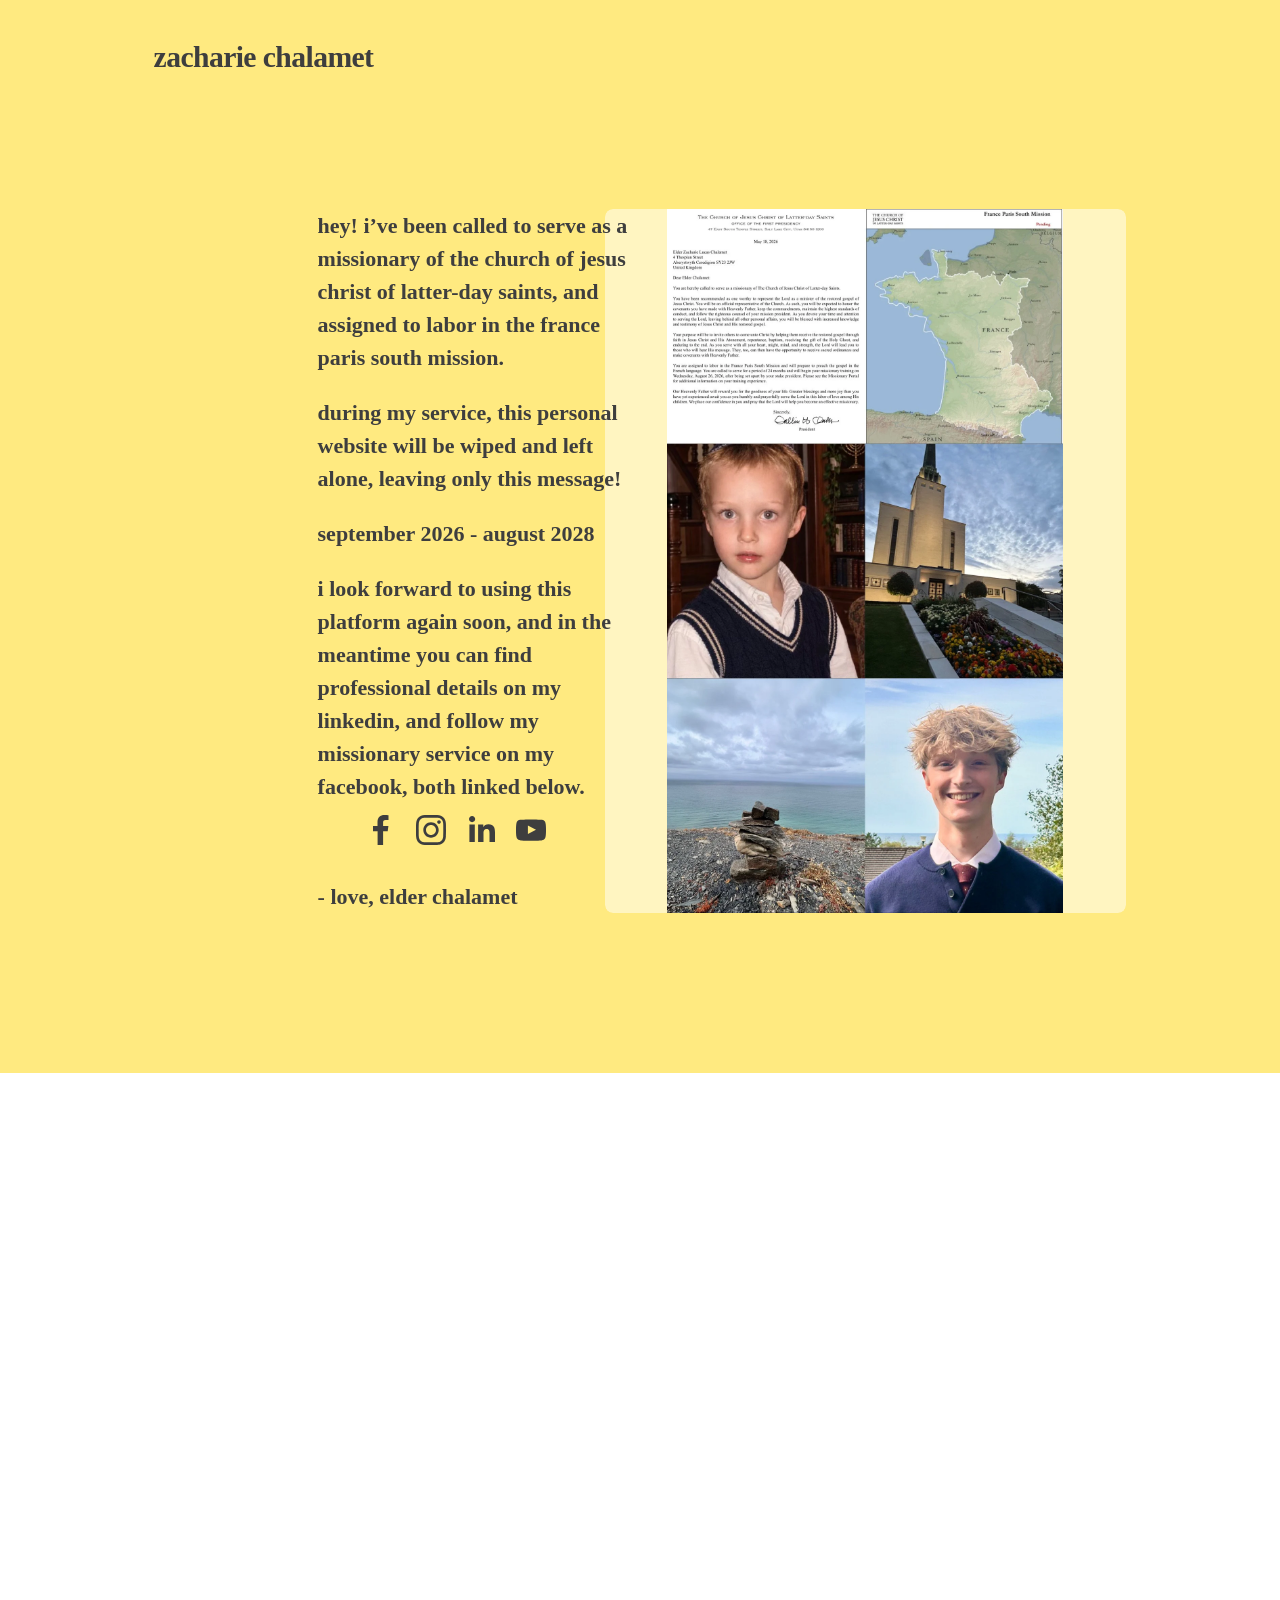
==== index.html @ 46982c28 "Add files via upload" ====
<!doctype html>
<html xmlns:og="http://opengraphprotocol.org/schema/" xmlns:fb="http://www.facebook.com/2008/fbml" lang="en-GB"  >
  <head>
	<base href="">
	<script src="js/rerouter.js"></script>
    <meta http-equiv="X-UA-Compatible" content="IE=edge,chrome=1">
    <meta name="viewport" content="width=device-width, initial-scale=1">
    <!-- orb-ladybug-3e7b -->

<meta charset="utf-8" />
<title>Zacharie Chalamet | Elder Chalamet </title>
<meta http-equiv="Accept-CH" content="Sec-CH-UA-Platform-Version, Sec-CH-UA-Model" /><link rel="icon" type="image/x-icon" href="https://assets.squarespace.com/universal/default-favicon.ico"/>
<link rel="canonical" href="https://www.zacharie-chalamet.com"/>
<meta property="og:site_name" content="Zacharie Chalamet"/>
<meta property="og:title" content="Zacharie Chalamet | Elder Chalamet "/>
<meta property="og:url" content="https://www.zacharie-chalamet.com"/>
<meta property="og:type" content="website"/>
<meta itemprop="name" content="Zacharie Chalamet &#124; Elder Chalamet "/>
<meta itemprop="url" content="https://www.zacharie-chalamet.com"/>
<meta name="twitter:title" content="Zacharie Chalamet &#124; Elder Chalamet "/>
<meta name="twitter:url" content="https://www.zacharie-chalamet.com"/>
<meta name="twitter:card" content="summary"/>
<meta name="description" content="" />
<link rel="preconnect" href="https://images.squarespace-cdn.com">
<link rel="preconnect" href="https://file.squarespace-cdn.com" crossorigin>
<style data-sqsp-font-ids="6a3126a15ede88444e8c40c2">
@font-face {
  font-family: 'loslanaprw03-black-npgn67';
  font-style: normal;
  font-weight: 900;
  font-display: swap;
  src: url('https://file.squarespace-cdn.com/content/v2/namespaces/fonts/libraries/6a9bc340beccfe3e0f0d535d/assets/05fff7b6-b534-474d-9685-2aa0cc6d8c83/font.woff2') format('woff2');
}
/* cyrillic */
@font-face {
  font-family: 'Bitter';
  font-style: normal;
  font-weight: 400;
  font-display: swap;
  src: url('https://file.squarespace-cdn.com/content/v2/namespaces/fonts/libraries/sqsp/assets/30ac9ce1-c9e1-4e90-a4e8-2e33ebaefaa5/cyrillic.woff2') format('woff2');
  unicode-range: U+0301, U+0400-045F, U+0490-0491, U+04B0-04B1, U+2116;
}
/* cyrillic-ext */
@font-face {
  font-family: 'Bitter';
  font-style: normal;
  font-weight: 400;
  font-display: swap;
  src: url('https://file.squarespace-cdn.com/content/v2/namespaces/fonts/libraries/sqsp/assets/86cef6b9-62dd-46ed-8327-35ab57e0c7f6/cyrillic-ext.woff2') format('woff2');
  unicode-range: U+0460-052F, U+1C80-1C8A, U+20B4, U+2DE0-2DFF, U+A640-A69F, U+FE2E-FE2F;
}
/* latin */
@font-face {
  font-family: 'Bitter';
  font-style: normal;
  font-weight: 400;
  font-display: swap;
  src: url('https://file.squarespace-cdn.com/content/v2/namespaces/fonts/libraries/sqsp/assets/44255219-9adc-43bf-8519-28a654d111c5/latin.woff2') format('woff2');
  unicode-range: U+0000-00FF, U+0131, U+0152-0153, U+02BB-02BC, U+02C6, U+02DA, U+02DC, U+0304, U+0308, U+0329, U+2000-206F, U+20AC, U+2122, U+2191, U+2193, U+2212, U+2215, U+FEFF, U+FFFD;
}
/* latin-ext */
@font-face {
  font-family: 'Bitter';
  font-style: normal;
  font-weight: 400;
  font-display: swap;
  src: url('https://file.squarespace-cdn.com/content/v2/namespaces/fonts/libraries/sqsp/assets/8b5e3009-0c51-469c-8eeb-194b6895a91c/latin-ext.woff2') format('woff2');
  unicode-range: U+0100-02BA, U+02BD-02C5, U+02C7-02CC, U+02CE-02D7, U+02DD-02FF, U+0304, U+0308, U+0329, U+1D00-1DBF, U+1E00-1E9F, U+1EF2-1EFF, U+2020, U+20A0-20AB, U+20AD-20C0, U+2113, U+2C60-2C7F, U+A720-A7FF;
}
/* vietnamese */
@font-face {
  font-family: 'Bitter';
  font-style: normal;
  font-weight: 400;
  font-display: swap;
  src: url('https://file.squarespace-cdn.com/content/v2/namespaces/fonts/libraries/sqsp/assets/babec2d1-30fa-4af8-b38d-b10ba2790ca8/vietnamese.woff2') format('woff2');
  unicode-range: U+0102-0103, U+0110-0111, U+0128-0129, U+0168-0169, U+01A0-01A1, U+01AF-01B0, U+0300-0301, U+0303-0304, U+0308-0309, U+0323, U+0329, U+1EA0-1EF9, U+20AB;
}
</style><script type="text/javascript"  defer="true" nomodule="nomodule" src="js/legacy.js"></script>
<script type="text/javascript"  defer="true" src="js/modern.js"></script>
<script data-name="static-context">Static = window.Static || {}; Static.SQUARESPACE_CONTEXT = {"betaFeatureFlags":["contacts_and_campaigns_redesign","campaigns_import_discounts","campaigns_new_image_layout_picker","scripts_defer","marketing_automations","enable_form_submission_trigger","commerce_product_payment_plan_editing","modernized-pdp-m2-enabled","member_areas_feature","i18n_beta_website_locales","enable_modernized_pdp_m3_layout_ux","campaigns_merch_state","campaigns_thumbnail_layout","enable_modernized_standalone_pages_kill_switch","output_template_css_assets","campaigns_discount_section_in_blasts","override_block_styles","campaigns_table_v2","nested_categories","marketing_landing_page","enable_modernized_pdp_m3_fluid","enable_modernized_standalone_pages","new_stacked_index","supports_versioned_template_assets","campaigns_discount_section_in_automations"],"facebookAppId":"314192535267336","facebookApiVersion":"v6.0","rollups":{"squarespace-announcement-bar":{"js":"js/announcement-bar-df4516beb5aa0028-min.en-us.js"},"squarespace-audio-player":{"css":"css/audio-player-b05f5197a871c566-min.en-us.css","js":"js/audio-player-2c392274facfe228-min.en-us.js"},"squarespace-blog-collection-list":{"css":"css/blog-collection-list-b4046463b72f34e2-min.en-us.css","js":"js/blog-collection-list-3a5374d437fc6d00-min.en-us.js"},"squarespace-calendar-block-renderer":{"css":"css/calendar-block-renderer-c3fef2a497c8e56b-min.en-us.css","js":"js/calendar-block-renderer-26d8e9b90fb9f480-min.en-us.js"},"squarespace-chartjs-helpers":{"css":"css/chartjs-helpers-96b256171ee039c1-min.en-us.css","js":"js/chartjs-helpers-522a53304a318d5d-min.en-us.js"},"squarespace-comments":{"css":"css/comments-23ce383529b75c4f-min.en-us.css","js":"js/comments-e7efb03b263e7183-min.en-us.js"},"squarespace-custom-css-popup":{"css":"css/custom-css-popup-ff86295ac1cc1d28-min.en-us.css","js":"js/custom-css-popup-6b1928f63f535a38-min.en-us.js"},"squarespace-dialog":{"css":"css/dialog-86aacd645d83874c-min.en-us.css","js":"js/dialog-5a370ceb3b783b61-min.en-us.js"},"squarespace-events-collection":{"css":"css/events-collection-c3fef2a497c8e56b-min.en-us.css","js":"js/events-collection-53a2a66e197347e0-min.en-us.js"},"squarespace-form-rendering-utils":{"js":"js/form-rendering-utils-4d2ae44cbdf7308c-min.en-us.js"},"squarespace-forms":{"css":"css/forms-0afd3c6ac30bbab1-min.en-us.css","js":"js/forms-6d9e12a028dd1efc-min.en-us.js"},"squarespace-gallery-collection-list":{"css":"css/gallery-collection-list-b4046463b72f34e2-min.en-us.css","js":"js/gallery-collection-list-e50dc2cea7153bb8-min.en-us.js"},"squarespace-image-zoom":{"css":"css/image-zoom-b4046463b72f34e2-min.en-us.css","js":"js/image-zoom-0ca1efc2ac068abc-min.en-us.js"},"squarespace-pinterest":{"css":"css/pinterest-b4046463b72f34e2-min.en-us.css","js":"js/pinterest-17423cbbf8d04380-min.en-us.js"},"squarespace-popup-overlay":{"css":"css/popup-overlay-b742b752f5880972-min.en-us.css","js":"js/popup-overlay-d14ed9411116d82d-min.en-us.js"},"squarespace-product-quick-view":{"css":"css/product-quick-view-0afd3c6ac30bbab1-min.en-us.css","js":"js/product-quick-view-292b172c00faedda-min.en-us.js"},"squarespace-products-collection-item-v2":{"css":"css/products-collection-item-v2-b4046463b72f34e2-min.en-us.css","js":"js/products-collection-item-v2-7fbb3f7b25936e86-min.en-us.js"},"squarespace-products-collection-list-v2":{"css":"css/products-collection-list-v2-b4046463b72f34e2-min.en-us.css","js":"js/products-collection-list-v2-a0f681feaaa1d600-min.en-us.js"},"squarespace-search-page":{"css":"css/search-page-90a67fc09b9b32c6-min.en-us.css","js":"js/search-page-1af2c4e17252dac5-min.en-us.js"},"squarespace-search-preview":{"js":"js/search-preview-0b8ae236f536a890-min.en-us.js"},"squarespace-simple-liking":{"css":"css/simple-liking-701bf8bbc05ec6aa-min.en-us.css","js":"js/simple-liking-75b6582783ed07a5-min.en-us.js"},"squarespace-social-buttons":{"css":"css/social-buttons-95032e5fa98e47a5-min.en-us.css","js":"js/social-buttons-322494b0519c3493-min.en-us.js"},"squarespace-tourdates":{"css":"css/tourdates-b4046463b72f34e2-min.en-us.css","js":"js/tourdates-268b851e0659685f-min.en-us.js"},"squarespace-website-overlays-manager":{"css":"css/website-overlays-manager-07ea5a4e004e6710-min.en-us.css","js":"js/website-overlays-manager-b34cb8a41e4a5843-min.en-us.js"}},"pageType":2,"website":{"id":"6a9bc340beccfe3e0f0d535d","captchaSettings":{"enabledForDonations":false},"cloneable":false,"contentModifiedOn":1789213638056,"formattingLocale":"en-GB","fullSiteTitle":"Zacharie Chalamet | Elder Chalamet ","identifier":"orb-ladybug-3e7b","imageMetadataProcessingEnabled":false,"isHstsEnabled":true,"language":"en-GB","primaryDomain":"www.zacharie-chalamet.com","screenshotId":"4d681a3e98d4b3f174da040ad6d5dd10c0cdef8c5083b21613bb94b43a6d708d","shareButtonOptions":{"4":true,"1":true,"8":true,"3":true,"2":true,"6":true,"7":true},"showOwnerLogin":false,"siteDescription":"","siteStatus":{},"siteTitle":"Zacharie Chalamet","sslSetting":3,"timeZone":"Europe/London","translationLocale":"en-US","typekitId":"","websiteType":1,"statsMigrated":false,"authenticUrl":"https://www.zacharie-chalamet.com","baseUrl":"https://www.zacharie-chalamet.com","internalUrl":"https://orb-ladybug-3e7b.squarespace.com","machineTimeZoneOffset":3600000,"socialAccounts":[{"serviceId":60,"screenname":"Facebook","addedOn":1788597215076,"profileUrl":"https://www.facebook.com/zchalamet/","iconEnabled":true,"serviceName":"facebook-unauth"},{"serviceId":64,"screenname":"Instagram","addedOn":1788597289547,"profileUrl":"https://www.instagram.com/zlchalamet/","iconEnabled":true,"serviceName":"instagram-unauth"},{"serviceId":65,"screenname":"LinkedIn","addedOn":1788597303314,"profileUrl":"https://www.linkedin.com/in/zacharie-chalamet-1514882b3/","iconEnabled":true,"serviceName":"linkedin-unauth"},{"serviceId":69,"screenname":"YouTube","addedOn":1788597317913,"profileUrl":"https://www.youtube.com/@zchalamet","iconEnabled":true,"serviceName":"youtube-unauth"}],"timeZoneAbbr":"BST","timeZoneOffset":3600000},"websiteSettings":{"id":"6a9bc340beccfe3e0f0d5379","websiteId":"6a9bc340beccfe3e0f0d535d","subjects":[],"country":"GB","state":"WLS","simpleLikingEnabled":true,"mobileInfoBarSettings":{"isContactEmailEnabled":false,"isContactPhoneNumberEnabled":false,"isLocationEnabled":false,"isBusinessHoursEnabled":false},"announcementBarSettings":{},"commentLikesAllowed":true,"commentAnonAllowed":true,"commentThreaded":true,"commentApprovalRequired":false,"commentAvatarsOn":true,"commentSortType":2,"commentFlagThreshold":0,"commentFlagsAllowed":true,"commentEnableByDefault":true,"commentDisableAfterDaysDefault":0,"disqusShortname":"","commentsEnabled":false,"storeSettings":{"returnPolicy":null,"termsOfService":null,"privacyPolicy":null,"expressCheckout":false,"continueShoppingLinkUrl":"/","useLightCart":false,"showNoteField":false,"shippingCountryDefaultValue":"US","billToShippingDefaultValue":false,"showShippingPhoneNumber":true,"isShippingPhoneRequired":false,"showBillingPhoneNumber":true,"isBillingPhoneRequired":false,"currenciesSupported":["USD","CAD","GBP","AUD","EUR","CHF","NOK","SEK","DKK","NZD","SGD","MXN","HKD","CZK","ILS","MYR","RUB","PHP","PLN","THB","BRL","ARS","COP","IDR","INR","JPY","ZAR","KRW"],"defaultCurrency":"USD","selectedCurrency":"GBP","measurementStandard":1,"showCustomCheckoutForm":false,"checkoutPageMarketingOptInEnabled":true,"enableMailingListOptInByDefault":false,"sameAsRetailLocation":false,"merchandisingSettings":{"scarcityEnabledOnProductItems":false,"scarcityEnabledOnProductBlocks":false,"scarcityMessageType":"DEFAULT_SCARCITY_MESSAGE","scarcityThreshold":10,"multipleQuantityAllowedForServices":true,"restockNotificationsEnabled":false,"restockNotificationsMailingListSignUpEnabled":false,"relatedProductsEnabled":false,"relatedProductsOrdering":"random","soldOutVariantsDropdownDisabled":false,"productComposerOptedIn":false,"productComposerABTestOptedOut":false,"productReviewsEnabled":false},"minimumOrderSubtotalEnabled":false,"minimumOrderSubtotal":{"currency":"GBP","value":"0.00"},"addToCartConfirmationType":2,"isLive":false,"multipleQuantityAllowedForServices":true},"useEscapeKeyToLogin":false,"ssBadgeType":1,"ssBadgePosition":4,"ssBadgeVisibility":1,"ssBadgeDevices":1,"pinterestOverlayOptions":{"mode":"disabled"},"userAccountsSettings":{"loginAllowed":true,"signupAllowed":true}},"cookieSettings":{"isCookieBannerEnabled":false,"isRestrictiveCookiePolicyEnabled":false,"cookieBannerText":"","cookieBannerTheme":"","cookieBannerVariant":"","cookieBannerPosition":"","cookieBannerCtaVariant":"","cookieBannerCtaText":"","cookieBannerAcceptType":"OPT_IN","cookieBannerOptOutCtaText":"","cookieBannerHasOptOut":false,"cookieBannerHasManageCookies":true,"cookieBannerManageCookiesLabel":"","cookieBannerSavedPreferencesText":"","cookieBannerSavedPreferencesLayout":"PILL"},"websiteCloneable":false,"collection":{"title":"Home","id":"6a9bc340beccfe3e0f0d53a7","fullUrl":"/","type":10,"permissionType":1},"subscribed":false,"appDomain":"squarespace.com","templateTweakable":true,"tweakJSON":{"form-use-theme-colors":"true","header-logo-height":"20px","header-mobile-logo-max-height":"30px","header-vert-padding":"2vw","header-width":"Full","maxPageWidth":"1424px","mobile-header-vert-padding":"6vw","pagePadding":"12vw","tweak-blog-alternating-side-by-side-image-aspect-ratio":"1:1 Square","tweak-blog-alternating-side-by-side-image-spacing":"6%","tweak-blog-alternating-side-by-side-meta-spacing":"20px","tweak-blog-alternating-side-by-side-primary-meta":"Categories","tweak-blog-alternating-side-by-side-read-more-spacing":"20px","tweak-blog-alternating-side-by-side-secondary-meta":"Date","tweak-blog-basic-grid-columns":"3","tweak-blog-basic-grid-image-aspect-ratio":"3:2 Standard","tweak-blog-basic-grid-image-spacing":"35px","tweak-blog-basic-grid-meta-spacing":"25px","tweak-blog-basic-grid-primary-meta":"Categories","tweak-blog-basic-grid-read-more-spacing":"20px","tweak-blog-basic-grid-secondary-meta":"Date","tweak-blog-item-custom-width":"50","tweak-blog-item-show-author-profile":"false","tweak-blog-item-width":"Medium","tweak-blog-masonry-columns":"2","tweak-blog-masonry-horizontal-spacing":"30px","tweak-blog-masonry-image-spacing":"20px","tweak-blog-masonry-meta-spacing":"20px","tweak-blog-masonry-primary-meta":"Categories","tweak-blog-masonry-read-more-spacing":"20px","tweak-blog-masonry-secondary-meta":"Date","tweak-blog-masonry-vertical-spacing":"30px","tweak-blog-side-by-side-image-aspect-ratio":"1:1 Square","tweak-blog-side-by-side-image-spacing":"6%","tweak-blog-side-by-side-meta-spacing":"20px","tweak-blog-side-by-side-primary-meta":"Categories","tweak-blog-side-by-side-read-more-spacing":"20px","tweak-blog-side-by-side-secondary-meta":"Date","tweak-blog-single-column-image-spacing":"50px","tweak-blog-single-column-meta-spacing":"30px","tweak-blog-single-column-primary-meta":"Categories","tweak-blog-single-column-read-more-spacing":"15px","tweak-blog-single-column-secondary-meta":"Date","tweak-events-stacked-show-thumbnails":"true","tweak-events-stacked-thumbnail-size":"3:2 Standard","tweak-fixed-header":"false","tweak-fixed-header-style":"Basic","tweak-global-animations-animation-curve":"linear","tweak-global-animations-animation-delay":"0.6s","tweak-global-animations-animation-duration":"0.9s","tweak-global-animations-animation-style":"fade","tweak-global-animations-animation-type":"none","tweak-global-animations-complexity-level":"detailed","tweak-global-animations-enabled":"false","tweak-portfolio-grid-basic-custom-height":"50","tweak-portfolio-grid-overlay-custom-height":"50","tweak-portfolio-hover-follow-acceleration":"10%","tweak-portfolio-hover-follow-animation-duration":"Fast","tweak-portfolio-hover-follow-animation-type":"Fade","tweak-portfolio-hover-follow-delimiter":"Bullet","tweak-portfolio-hover-follow-front":"false","tweak-portfolio-hover-follow-layout":"Inline","tweak-portfolio-hover-follow-size":"50","tweak-portfolio-hover-follow-text-spacing-x":"1.5","tweak-portfolio-hover-follow-text-spacing-y":"1.5","tweak-portfolio-hover-static-animation-duration":"Fast","tweak-portfolio-hover-static-animation-type":"Fade","tweak-portfolio-hover-static-delimiter":"Hyphen","tweak-portfolio-hover-static-front":"true","tweak-portfolio-hover-static-layout":"Inline","tweak-portfolio-hover-static-size":"50","tweak-portfolio-hover-static-text-spacing-x":"1.5","tweak-portfolio-hover-static-text-spacing-y":"1.5","tweak-portfolio-index-background-animation-duration":"Medium","tweak-portfolio-index-background-animation-type":"Fade","tweak-portfolio-index-background-custom-height":"50","tweak-portfolio-index-background-delimiter":"None","tweak-portfolio-index-background-height":"Large","tweak-portfolio-index-background-horizontal-alignment":"Center","tweak-portfolio-index-background-link-format":"Stacked","tweak-portfolio-index-background-persist":"false","tweak-portfolio-index-background-vertical-alignment":"Middle","tweak-portfolio-index-background-width":"Full","tweak-transparent-header":"true"},"templateId":"5c5a519771c10ba3470d8101","templateVersion":"7.1","pageFeatures":[1,2,4],"gmRenderKey":"QUl6YVN5Q0JUUk9xNkx1dkZfSUUxcjQ2LVQ0QWVUU1YtMGQ3bXk4","templateScriptsRootUrl":"https://static1.squarespace.com/static/vta/5c5a519771c10ba3470d8101/scripts/","impersonatedSession":false,"tzData":{"zones":[[0,"EU","GMT/BST",null]],"rules":{"EU":[[1981,"max",null,"Mar","lastSun","1:00u","1:00","S"],[1996,"max",null,"Oct","lastSun","1:00u","0",null]]}},"showAnnouncementBar":false,"recaptchaEnterpriseContext":{"recaptchaEnterpriseSiteKey":"6LdDFQwjAAAAAPigEvvPgEVbb7QBm-TkVJdDTlAv"},"i18nContext":{"timeZoneData":{"id":"Europe/London","name":"Greenwich Mean Time"}},"env":"PRODUCTION","visitorFormContext":{"formFieldFormats":{"initialPhoneFormat":{"id":0,"type":"PHONE_NUMBER","country":"GB","labelLocale":"en-US","fields":[{"type":"FIELD","label":"1","identifier":"1","length":4,"required":false,"metadata":{}},{"type":"SEPARATOR","label":" ","identifier":"Space","length":0,"required":false,"metadata":{}},{"type":"FIELD","label":"2","identifier":"2","length":16,"required":false,"metadata":{}}]},"initialNameOrder":"GIVEN_FIRST","initialAddressFormat":{"id":0,"type":"ADDRESS","country":"GB","labelLocale":"en","fields":[{"type":"FIELD","label":"Address Line 1","identifier":"Line1","length":0,"required":true,"metadata":{"autocomplete":"address-line1"}},{"type":"SEPARATOR","label":"\n","identifier":"Newline","length":0,"required":false,"metadata":{}},{"type":"FIELD","label":"Address Line 2","identifier":"Line2","length":0,"required":false,"metadata":{"autocomplete":"address-line2"}},{"type":"SEPARATOR","label":"\n","identifier":"Newline","length":0,"required":false,"metadata":{}},{"type":"FIELD","label":"City / Town","identifier":"City","length":0,"required":true,"metadata":{"autocomplete":"address-level1"}},{"type":"SEPARATOR","label":"\n","identifier":"Newline","length":0,"required":false,"metadata":{}},{"type":"FIELD","label":"Postcode","identifier":"Zip","length":0,"required":true,"metadata":{"autocomplete":"postal-code"}}]},"countries":[{"name":"Afghanistan","code":"AF","phoneCode":"+93"},{"name":"\u00C5land Islands","code":"AX","phoneCode":"+358"},{"name":"Albania","code":"AL","phoneCode":"+355"},{"name":"Algeria","code":"DZ","phoneCode":"+213"},{"name":"American Samoa","code":"AS","phoneCode":"+1"},{"name":"Andorra","code":"AD","phoneCode":"+376"},{"name":"Angola","code":"AO","phoneCode":"+244"},{"name":"Anguilla","code":"AI","phoneCode":"+1"},{"name":"Antigua & Barbuda","code":"AG","phoneCode":"+1"},{"name":"Argentina","code":"AR","phoneCode":"+54"},{"name":"Armenia","code":"AM","phoneCode":"+374"},{"name":"Aruba","code":"AW","phoneCode":"+297"},{"name":"Ascension Island","code":"AC","phoneCode":"+247"},{"name":"Australia","code":"AU","phoneCode":"+61"},{"name":"Austria","code":"AT","phoneCode":"+43"},{"name":"Azerbaijan","code":"AZ","phoneCode":"+994"},{"name":"Bahamas","code":"BS","phoneCode":"+1"},{"name":"Bahrain","code":"BH","phoneCode":"+973"},{"name":"Bangladesh","code":"BD","phoneCode":"+880"},{"name":"Barbados","code":"BB","phoneCode":"+1"},{"name":"Belarus","code":"BY","phoneCode":"+375"},{"name":"Belgium","code":"BE","phoneCode":"+32"},{"name":"Belize","code":"BZ","phoneCode":"+501"},{"name":"Benin","code":"BJ","phoneCode":"+229"},{"name":"Bermuda","code":"BM","phoneCode":"+1"},{"name":"Bhutan","code":"BT","phoneCode":"+975"},{"name":"Bolivia","code":"BO","phoneCode":"+591"},{"name":"Bosnia & Herzegovina","code":"BA","phoneCode":"+387"},{"name":"Botswana","code":"BW","phoneCode":"+267"},{"name":"Brazil","code":"BR","phoneCode":"+55"},{"name":"British Indian Ocean Territory","code":"IO","phoneCode":"+246"},{"name":"British Virgin Islands","code":"VG","phoneCode":"+1"},{"name":"Brunei","code":"BN","phoneCode":"+673"},{"name":"Bulgaria","code":"BG","phoneCode":"+359"},{"name":"Burkina Faso","code":"BF","phoneCode":"+226"},{"name":"Burundi","code":"BI","phoneCode":"+257"},{"name":"Cambodia","code":"KH","phoneCode":"+855"},{"name":"Cameroon","code":"CM","phoneCode":"+237"},{"name":"Canada","code":"CA","phoneCode":"+1"},{"name":"Cape Verde","code":"CV","phoneCode":"+238"},{"name":"Caribbean Netherlands","code":"BQ","phoneCode":"+599"},{"name":"Cayman Islands","code":"KY","phoneCode":"+1"},{"name":"Central African Republic","code":"CF","phoneCode":"+236"},{"name":"Chad","code":"TD","phoneCode":"+235"},{"name":"Chile","code":"CL","phoneCode":"+56"},{"name":"China","code":"CN","phoneCode":"+86"},{"name":"Christmas Island","code":"CX","phoneCode":"+61"},{"name":"Cocos (Keeling) Islands","code":"CC","phoneCode":"+61"},{"name":"Colombia","code":"CO","phoneCode":"+57"},{"name":"Comoros","code":"KM","phoneCode":"+269"},{"name":"Congo - Brazzaville","code":"CG","phoneCode":"+242"},{"name":"Congo - Kinshasa","code":"CD","phoneCode":"+243"},{"name":"Cook Islands","code":"CK","phoneCode":"+682"},{"name":"Costa Rica","code":"CR","phoneCode":"+506"},{"name":"C\u00F4te d\u2019Ivoire","code":"CI","phoneCode":"+225"},{"name":"Croatia","code":"HR","phoneCode":"+385"},{"name":"Cuba","code":"CU","phoneCode":"+53"},{"name":"Cura\u00E7ao","code":"CW","phoneCode":"+599"},{"name":"Cyprus","code":"CY","phoneCode":"+357"},{"name":"Czechia","code":"CZ","phoneCode":"+420"},{"name":"Denmark","code":"DK","phoneCode":"+45"},{"name":"Djibouti","code":"DJ","phoneCode":"+253"},{"name":"Dominica","code":"DM","phoneCode":"+1"},{"name":"Dominican Republic","code":"DO","phoneCode":"+1"},{"name":"Ecuador","code":"EC","phoneCode":"+593"},{"name":"Egypt","code":"EG","phoneCode":"+20"},{"name":"El Salvador","code":"SV","phoneCode":"+503"},{"name":"Equatorial Guinea","code":"GQ","phoneCode":"+240"},{"name":"Eritrea","code":"ER","phoneCode":"+291"},{"name":"Estonia","code":"EE","phoneCode":"+372"},{"name":"Eswatini","code":"SZ","phoneCode":"+268"},{"name":"Ethiopia","code":"ET","phoneCode":"+251"},{"name":"Falkland Islands","code":"FK","phoneCode":"+500"},{"name":"Faroe Islands","code":"FO","phoneCode":"+298"},{"name":"Fiji","code":"FJ","phoneCode":"+679"},{"name":"Finland","code":"FI","phoneCode":"+358"},{"name":"France","code":"FR","phoneCode":"+33"},{"name":"French Guiana","code":"GF","phoneCode":"+594"},{"name":"French Polynesia","code":"PF","phoneCode":"+689"},{"name":"Gabon","code":"GA","phoneCode":"+241"},{"name":"Gambia","code":"GM","phoneCode":"+220"},{"name":"Georgia","code":"GE","phoneCode":"+995"},{"name":"Germany","code":"DE","phoneCode":"+49"},{"name":"Ghana","code":"GH","phoneCode":"+233"},{"name":"Gibraltar","code":"GI","phoneCode":"+350"},{"name":"Greece","code":"GR","phoneCode":"+30"},{"name":"Greenland","code":"GL","phoneCode":"+299"},{"name":"Grenada","code":"GD","phoneCode":"+1"},{"name":"Guadeloupe","code":"GP","phoneCode":"+590"},{"name":"Guam","code":"GU","phoneCode":"+1"},{"name":"Guatemala","code":"GT","phoneCode":"+502"},{"name":"Guernsey","code":"GG","phoneCode":"+44"},{"name":"Guinea","code":"GN","phoneCode":"+224"},{"name":"Guinea-Bissau","code":"GW","phoneCode":"+245"},{"name":"Guyana","code":"GY","phoneCode":"+592"},{"name":"Haiti","code":"HT","phoneCode":"+509"},{"name":"Honduras","code":"HN","phoneCode":"+504"},{"name":"Hong Kong SAR China","code":"HK","phoneCode":"+852"},{"name":"Hungary","code":"HU","phoneCode":"+36"},{"name":"Iceland","code":"IS","phoneCode":"+354"},{"name":"India","code":"IN","phoneCode":"+91"},{"name":"Indonesia","code":"ID","phoneCode":"+62"},{"name":"Iran","code":"IR","phoneCode":"+98"},{"name":"Iraq","code":"IQ","phoneCode":"+964"},{"name":"Ireland","code":"IE","phoneCode":"+353"},{"name":"Isle of Man","code":"IM","phoneCode":"+44"},{"name":"Israel","code":"IL","phoneCode":"+972"},{"name":"Italy","code":"IT","phoneCode":"+39"},{"name":"Jamaica","code":"JM","phoneCode":"+1"},{"name":"Japan","code":"JP","phoneCode":"+81"},{"name":"Jersey","code":"JE","phoneCode":"+44"},{"name":"Jordan","code":"JO","phoneCode":"+962"},{"name":"Kazakhstan","code":"KZ","phoneCode":"+7"},{"name":"Kenya","code":"KE","phoneCode":"+254"},{"name":"Kiribati","code":"KI","phoneCode":"+686"},{"name":"Kosovo","code":"XK","phoneCode":"+383"},{"name":"Kuwait","code":"KW","phoneCode":"+965"},{"name":"Kyrgyzstan","code":"KG","phoneCode":"+996"},{"name":"Laos","code":"LA","phoneCode":"+856"},{"name":"Latvia","code":"LV","phoneCode":"+371"},{"name":"Lebanon","code":"LB","phoneCode":"+961"},{"name":"Lesotho","code":"LS","phoneCode":"+266"},{"name":"Liberia","code":"LR","phoneCode":"+231"},{"name":"Libya","code":"LY","phoneCode":"+218"},{"name":"Liechtenstein","code":"LI","phoneCode":"+423"},{"name":"Lithuania","code":"LT","phoneCode":"+370"},{"name":"Luxembourg","code":"LU","phoneCode":"+352"},{"name":"Macao SAR China","code":"MO","phoneCode":"+853"},{"name":"Madagascar","code":"MG","phoneCode":"+261"},{"name":"Malawi","code":"MW","phoneCode":"+265"},{"name":"Malaysia","code":"MY","phoneCode":"+60"},{"name":"Maldives","code":"MV","phoneCode":"+960"},{"name":"Mali","code":"ML","phoneCode":"+223"},{"name":"Malta","code":"MT","phoneCode":"+356"},{"name":"Marshall Islands","code":"MH","phoneCode":"+692"},{"name":"Martinique","code":"MQ","phoneCode":"+596"},{"name":"Mauritania","code":"MR","phoneCode":"+222"},{"name":"Mauritius","code":"MU","phoneCode":"+230"},{"name":"Mayotte","code":"YT","phoneCode":"+262"},{"name":"Mexico","code":"MX","phoneCode":"+52"},{"name":"Micronesia","code":"FM","phoneCode":"+691"},{"name":"Moldova","code":"MD","phoneCode":"+373"},{"name":"Monaco","code":"MC","phoneCode":"+377"},{"name":"Mongolia","code":"MN","phoneCode":"+976"},{"name":"Montenegro","code":"ME","phoneCode":"+382"},{"name":"Montserrat","code":"MS","phoneCode":"+1"},{"name":"Morocco","code":"MA","phoneCode":"+212"},{"name":"Mozambique","code":"MZ","phoneCode":"+258"},{"name":"Myanmar (Burma)","code":"MM","phoneCode":"+95"},{"name":"Namibia","code":"NA","phoneCode":"+264"},{"name":"Nauru","code":"NR","phoneCode":"+674"},{"name":"Nepal","code":"NP","phoneCode":"+977"},{"name":"Netherlands","code":"NL","phoneCode":"+31"},{"name":"New Caledonia","code":"NC","phoneCode":"+687"},{"name":"New Zealand","code":"NZ","phoneCode":"+64"},{"name":"Nicaragua","code":"NI","phoneCode":"+505"},{"name":"Niger","code":"NE","phoneCode":"+227"},{"name":"Nigeria","code":"NG","phoneCode":"+234"},{"name":"Niue","code":"NU","phoneCode":"+683"},{"name":"Norfolk Island","code":"NF","phoneCode":"+672"},{"name":"Northern Mariana Islands","code":"MP","phoneCode":"+1"},{"name":"North Korea","code":"KP","phoneCode":"+850"},{"name":"North Macedonia","code":"MK","phoneCode":"+389"},{"name":"Norway","code":"NO","phoneCode":"+47"},{"name":"Oman","code":"OM","phoneCode":"+968"},{"name":"Pakistan","code":"PK","phoneCode":"+92"},{"name":"Palau","code":"PW","phoneCode":"+680"},{"name":"Palestinian Territories","code":"PS","phoneCode":"+970"},{"name":"Panama","code":"PA","phoneCode":"+507"},{"name":"Papua New Guinea","code":"PG","phoneCode":"+675"},{"name":"Paraguay","code":"PY","phoneCode":"+595"},{"name":"Peru","code":"PE","phoneCode":"+51"},{"name":"Philippines","code":"PH","phoneCode":"+63"},{"name":"Poland","code":"PL","phoneCode":"+48"},{"name":"Portugal","code":"PT","phoneCode":"+351"},{"name":"Puerto Rico","code":"PR","phoneCode":"+1"},{"name":"Qatar","code":"QA","phoneCode":"+974"},{"name":"R\u00E9union","code":"RE","phoneCode":"+262"},{"name":"Romania","code":"RO","phoneCode":"+40"},{"name":"Russia","code":"RU","phoneCode":"+7"},{"name":"Rwanda","code":"RW","phoneCode":"+250"},{"name":"Samoa","code":"WS","phoneCode":"+685"},{"name":"San Marino","code":"SM","phoneCode":"+378"},{"name":"S\u00E3o Tom\u00E9 & Pr\u00EDncipe","code":"ST","phoneCode":"+239"},{"name":"Saudi Arabia","code":"SA","phoneCode":"+966"},{"name":"Senegal","code":"SN","phoneCode":"+221"},{"name":"Serbia","code":"RS","phoneCode":"+381"},{"name":"Seychelles","code":"SC","phoneCode":"+248"},{"name":"Sierra Leone","code":"SL","phoneCode":"+232"},{"name":"Singapore","code":"SG","phoneCode":"+65"},{"name":"Sint Maarten","code":"SX","phoneCode":"+1"},{"name":"Slovakia","code":"SK","phoneCode":"+421"},{"name":"Slovenia","code":"SI","phoneCode":"+386"},{"name":"Solomon Islands","code":"SB","phoneCode":"+677"},{"name":"Somalia","code":"SO","phoneCode":"+252"},{"name":"South Africa","code":"ZA","phoneCode":"+27"},{"name":"South Korea","code":"KR","phoneCode":"+82"},{"name":"South Sudan","code":"SS","phoneCode":"+211"},{"name":"Spain","code":"ES","phoneCode":"+34"},{"name":"Sri Lanka","code":"LK","phoneCode":"+94"},{"name":"St. Barth\u00E9lemy","code":"BL","phoneCode":"+590"},{"name":"St. Helena","code":"SH","phoneCode":"+290"},{"name":"St. Kitts & Nevis","code":"KN","phoneCode":"+1"},{"name":"St. Lucia","code":"LC","phoneCode":"+1"},{"name":"St. Martin","code":"MF","phoneCode":"+590"},{"name":"St. Pierre & Miquelon","code":"PM","phoneCode":"+508"},{"name":"St. Vincent & Grenadines","code":"VC","phoneCode":"+1"},{"name":"Sudan","code":"SD","phoneCode":"+249"},{"name":"Suriname","code":"SR","phoneCode":"+597"},{"name":"Svalbard & Jan Mayen","code":"SJ","phoneCode":"+47"},{"name":"Sweden","code":"SE","phoneCode":"+46"},{"name":"Switzerland","code":"CH","phoneCode":"+41"},{"name":"Syria","code":"SY","phoneCode":"+963"},{"name":"Taiwan","code":"TW","phoneCode":"+886"},{"name":"Tajikistan","code":"TJ","phoneCode":"+992"},{"name":"Tanzania","code":"TZ","phoneCode":"+255"},{"name":"Thailand","code":"TH","phoneCode":"+66"},{"name":"Timor-Leste","code":"TL","phoneCode":"+670"},{"name":"Togo","code":"TG","phoneCode":"+228"},{"name":"Tokelau","code":"TK","phoneCode":"+690"},{"name":"Tonga","code":"TO","phoneCode":"+676"},{"name":"Trinidad & Tobago","code":"TT","phoneCode":"+1"},{"name":"Tristan da Cunha","code":"TA","phoneCode":"+290"},{"name":"Tunisia","code":"TN","phoneCode":"+216"},{"name":"T\u00FCrkiye","code":"TR","phoneCode":"+90"},{"name":"Turkmenistan","code":"TM","phoneCode":"+993"},{"name":"Turks & Caicos Islands","code":"TC","phoneCode":"+1"},{"name":"Tuvalu","code":"TV","phoneCode":"+688"},{"name":"U.S. Virgin Islands","code":"VI","phoneCode":"+1"},{"name":"Uganda","code":"UG","phoneCode":"+256"},{"name":"Ukraine","code":"UA","phoneCode":"+380"},{"name":"United Arab Emirates","code":"AE","phoneCode":"+971"},{"name":"United Kingdom","code":"GB","phoneCode":"+44"},{"name":"United States","code":"US","phoneCode":"+1"},{"name":"Uruguay","code":"UY","phoneCode":"+598"},{"name":"Uzbekistan","code":"UZ","phoneCode":"+998"},{"name":"Vanuatu","code":"VU","phoneCode":"+678"},{"name":"Vatican City","code":"VA","phoneCode":"+39"},{"name":"Venezuela","code":"VE","phoneCode":"+58"},{"name":"Vietnam","code":"VN","phoneCode":"+84"},{"name":"Wallis & Futuna","code":"WF","phoneCode":"+681"},{"name":"Western Sahara","code":"EH","phoneCode":"+212"},{"name":"Yemen","code":"YE","phoneCode":"+967"},{"name":"Zambia","code":"ZM","phoneCode":"+260"},{"name":"Zimbabwe","code":"ZW","phoneCode":"+263"}]},"localizedStrings":{"validation":{"noValidSelection":"A valid selection must be made.","invalidUrl":"Must be a valid URL.","stringTooLong":"Value should have a length no longer than {0}.","containsInvalidKey":"{0} contains an invalid key.","invalidTwitterUsername":"Must be a valid Twitter username.","valueOutsideRange":"Value must be in the range {0} to {1}.","invalidPassword":"Passwords should not contain whitespace.","missingRequiredSubfields":"{0} is missing required subfields: {1}","invalidCurrency":"Currency value should be formatted like 1234 or 123.99.","invalidMapSize":"Value should contain exactly {0} elements.","subfieldsRequired":"All fields in {0} are required.","formSubmissionFailed":"Form submission failed. Review the following information: {0}.","invalidCountryCode":"Country code should have an optional plus and up to 4 digits.","invalidDate":"This is not a real date.","required":"{0} is required.","invalidStringLength":"Value should be {0} characters long.","invalidEmail":"Email addresses should follow the format user@domain.com.","invalidListLength":"Value should be {0} elements long.","allEmpty":"Please fill out at least one form field.","missingRequiredQuestion":"Missing a required question.","invalidQuestion":"Contained an invalid question.","captchaFailure":"Captcha validation failed. Please try again.","stringTooShort":"Value should have a length of at least {0}.","invalid":"{0} is not valid.","formErrors":"Form Errors","containsInvalidValue":"{0} contains an invalid value.","invalidUnsignedNumber":"Numbers must contain only digits and no other characters.","invalidName":"Valid names contain only letters, numbers, spaces, ', or - characters."},"submit":"Submit","status":{"title":"{@} Block","learnMore":"Learn more"},"name":{"firstName":"First Name","lastName":"Last Name"},"lightbox":{"openForm":"Open Form"},"likert":{"agree":"Agree","stronglyDisagree":"Strongly Disagree","disagree":"Disagree","stronglyAgree":"Strongly Agree","neutral":"Neutral"},"time":{"am":"AM","second":"Second","pm":"PM","minute":"Minute","amPm":"AM/PM","hour":"Hour"},"notFound":"Form not found.","date":{"yyyy":"YYYY","year":"Year","mm":"MM","day":"Day","month":"Month","dd":"DD"},"phone":{"country":"Country","number":"Number","prefix":"Prefix","areaCode":"Area Code","line":"Line"},"submitError":"Unable to submit form. Please try again later.","address":{"stateProvince":"State/Province","country":"Country","zipPostalCode":"Zip/Postal Code","address2":"Address 2","address1":"Address 1","city":"City"},"email":{"signUp":"Sign up for news and updates"},"required":"(required)","invalidData":"Invalid form data."}}};</script><script type="text/javascript">SQUARESPACE_ROLLUPS = {};</script>
<script>(function(rollups, name) { if (!rollups[name]) { rollups[name] = {}; } rollups[name].js = ["js/visitor-site-error-reporter-51e4c647fcd6492e-min.en-us.js"]; })(SQUARESPACE_ROLLUPS, 'squarespace-visitor_site_error_reporter');</script>
<script  src="js/visitor-site-error-reporter-51e4c647fcd6492e-min.en-us.js" defer ></script><script>(function(rollups, name) { if (!rollups[name]) { rollups[name] = {}; } rollups[name].js = ["js/extract-css-runtime-1636df0bffc85711-min.en-us.js"]; })(SQUARESPACE_ROLLUPS, 'squarespace-extract_css_runtime');</script>
<script  src="js/extract-css-runtime-1636df0bffc85711-min.en-us.js" defer ></script><script>(function(rollups, name) { if (!rollups[name]) { rollups[name] = {}; } rollups[name].js = ["js/extract-css-moment-js-vendor-a5cfdec1ae227f33-min.en-us.js"]; })(SQUARESPACE_ROLLUPS, 'squarespace-extract_css_moment_js_vendor');</script>
<script  src="js/extract-css-moment-js-vendor-a5cfdec1ae227f33-min.en-us.js" defer ></script><script>(function(rollups, name) { if (!rollups[name]) { rollups[name] = {}; } rollups[name].js = ["js/cldr-resource-pack-2c5e18cab442f0cf-min.en-us.js"]; })(SQUARESPACE_ROLLUPS, 'squarespace-cldr_resource_pack');</script>
<script  src="js/cldr-resource-pack-2c5e18cab442f0cf-min.en-us.js" defer ></script><script>(function(rollups, name) { if (!rollups[name]) { rollups[name] = {}; } rollups[name].js = ["js/common-vendors-stable-784b947826b4c445-min.en-us.js"]; })(SQUARESPACE_ROLLUPS, 'squarespace-common_vendors_stable');</script>
<script  src="js/common-vendors-stable-784b947826b4c445-min.en-us.js" defer ></script><script>(function(rollups, name) { if (!rollups[name]) { rollups[name] = {}; } rollups[name].js = ["js/common-vendors-b318b15483dd810a-min.en-us.js"]; })(SQUARESPACE_ROLLUPS, 'squarespace-common_vendors');</script>
<script  src="js/common-vendors-b318b15483dd810a-min.en-us.js" defer ></script><script>(function(rollups, name) { if (!rollups[name]) { rollups[name] = {}; } rollups[name].js = ["js/common-606aac31f510b103-min.en-us.js"]; })(SQUARESPACE_ROLLUPS, 'squarespace-common');</script>
<script  src="js/common-606aac31f510b103-min.en-us.js" defer ></script><script>(function(rollups, name) { if (!rollups[name]) { rollups[name] = {}; } rollups[name].js = ["js/user-account-core-d674c744ade17265-min.en-us.js"]; })(SQUARESPACE_ROLLUPS, 'squarespace-user_account_core');</script>
<script  src="js/user-account-core-d674c744ade17265-min.en-us.js" defer ></script><script>(function(rollups, name) { if (!rollups[name]) { rollups[name] = {}; } rollups[name].css = ["css/user-account-core-51872f14848f466d-min.en-us.css"]; })(SQUARESPACE_ROLLUPS, 'squarespace-user_account_core');</script>
<link rel="stylesheet" type="text/css" href="css/user-account-core-51872f14848f466d-min.en-us.css"><link rel="stylesheet" type="text/css" href="css/website.components.sociallinks.styles.css"/><link rel="stylesheet" type="text/css" href="css/website.components.html.styles.css"/><link rel="stylesheet" type="text/css" href="css/website.components.imagefluid.styles.css"/><link rel="stylesheet" type="text/css" href="css/website.components.search.styles.css"/><script defer src="js/image-effect-refracted-circles.js"></script><script defer src="js/website.components.html.visitor.js"></script><script defer src="js/39188.js"></script><script defer src="js/18018.js"></script><script defer src="js/image-effect-film-grain.js"></script><script defer src="js/website.components.imagefluid.shared.constants.js"></script><script defer src="js/image-effect-liquid.js"></script><script defer src="js/image-effect-refracted-lines.js"></script><script defer src="js/website.components.imagefluid.visitor.js"></script><script defer src="js/website.components.search.visitor.js"></script><script defer src="js/92452.js"></script><script defer src="js/website.components.sociallinks.visitor.js"></script><script defer src="js/64023.js"></script><script defer src="js/39882.js"></script><script defer src="js/image-effect-parallax.js"></script><script type="application/ld+json">{"url":"https://www.zacharie-chalamet.com","name":"Zacharie Chalamet","description":"","@context":"http://schema.org","@type":"WebSite"}</script><link rel="stylesheet" type="text/css" href="css/site.css"/><link rel="stylesheet" type="text/css" href="css/static.css"/><link rel="stylesheet" type="text/css" href="css/custom.css"/><!-- Custom Section Background Colour-->

<style>

[data-section-id="6a9bc3e8f87e8e149130fd95"] .section-background {
	background: #F7F6F6 !important;
}

</style>

<script type="application/ld+json">
{
  "@context": "https://schema.org",
  "@type": "Person",
  "name": "Zacharie Chalamet",
  "url": "https://zacharie-chalamet.com/",
  "nationality": "American",
  "alumniOf": {
    "@type": "CollegeOrUniversity",
    "name": "Aberystwyth University",
    "url": "https://www.aber.ac.uk/"
  },
  "knowsAbout": [
    "Anthropology"
  ],
  "sameAs": [
    "https://www.linkedin.com/in/zacharie-chalamet-1514882b3/",
    "https://www.instagram.com/zlchalamet/",
    "https://www.facebook.com/zchalamet/"
  ]
}
</script><script>Static.COOKIE_BANNER_CAPABLE = true;</script>
<!-- End of Squarespace Headers -->
    
    
  </head>

  <body
    id="collection-6a9bc340beccfe3e0f0d53a7"
    class="
      tweak-blog-alternating-side-by-side-width-full tweak-blog-alternating-side-by-side-image-aspect-ratio-11-square tweak-blog-alternating-side-by-side-text-alignment-left tweak-blog-alternating-side-by-side-read-more-style-show tweak-blog-alternating-side-by-side-image-text-alignment-middle tweak-blog-alternating-side-by-side-delimiter-bullet tweak-blog-alternating-side-by-side-meta-position-top tweak-blog-alternating-side-by-side-primary-meta-categories tweak-blog-alternating-side-by-side-secondary-meta-date tweak-blog-alternating-side-by-side-excerpt-show image-block-poster-text-alignment-left image-block-card-content-position-center image-block-card-text-alignment-left image-block-overlap-content-position-center image-block-overlap-text-alignment-left image-block-collage-content-position-center image-block-collage-text-alignment-left image-block-stack-text-alignment-left form-use-theme-colors form-field-style-outline form-field-shape-pill form-field-border-all form-field-checkbox-type-icon form-field-checkbox-fill-outline form-field-checkbox-color-inverted form-field-checkbox-shape-rounded form-field-checkbox-layout-fit form-field-radio-type-icon form-field-radio-fill-outline form-field-radio-color-inverted form-field-radio-shape-rounded form-field-radio-layout-fit form-field-survey-fill-outline form-field-survey-color-inverted form-field-survey-shape-rounded form-field-hover-focus-outline form-submit-button-style-label  tweak-global-animations-complexity-level-detailed tweak-global-animations-animation-style-fade tweak-global-animations-animation-type-none tweak-global-animations-animation-curve-linear tweak-blog-masonry-width-full tweak-blog-masonry-text-alignment-left tweak-blog-masonry-primary-meta-categories tweak-blog-masonry-secondary-meta-date tweak-blog-masonry-meta-position-top tweak-blog-masonry-read-more-style-show tweak-blog-masonry-delimiter-space tweak-blog-masonry-image-placement-above tweak-blog-masonry-excerpt-show tweak-portfolio-grid-overlay-width-full tweak-portfolio-grid-overlay-height-large tweak-portfolio-grid-overlay-image-aspect-ratio-11-square tweak-portfolio-grid-overlay-text-placement-center tweak-portfolio-grid-overlay-show-text-after-hover tweak-blog-single-column-width-full tweak-blog-single-column-text-alignment-left tweak-blog-single-column-image-placement-above tweak-blog-single-column-delimiter-bullet tweak-blog-single-column-read-more-style-show tweak-blog-single-column-primary-meta-categories tweak-blog-single-column-secondary-meta-date tweak-blog-single-column-meta-position-top tweak-blog-single-column-content-full-post header-width-full tweak-transparent-header tweak-fixed-header-style-basic tweak-blog-item-width-medium tweak-blog-item-text-alignment-left tweak-blog-item-meta-position-above-title tweak-blog-item-show-categories tweak-blog-item-show-date tweak-blog-item-delimiter-bullet tweak-blog-side-by-side-width-full tweak-blog-side-by-side-image-placement-left tweak-blog-side-by-side-image-aspect-ratio-11-square tweak-blog-side-by-side-primary-meta-categories tweak-blog-side-by-side-secondary-meta-date tweak-blog-side-by-side-meta-position-top tweak-blog-side-by-side-text-alignment-left tweak-blog-side-by-side-image-text-alignment-middle tweak-blog-side-by-side-read-more-style-show tweak-blog-side-by-side-delimiter-bullet tweak-blog-side-by-side-excerpt-show primary-button-style-solid primary-button-shape-pill secondary-button-style-outline secondary-button-shape-pill tertiary-button-style-outline tertiary-button-shape-underline tweak-events-stacked-width-full tweak-events-stacked-height-large tweak-events-stacked-show-thumbnails tweak-events-stacked-thumbnail-size-32-standard tweak-events-stacked-date-style-with-text tweak-events-stacked-show-time tweak-events-stacked-show-location tweak-events-stacked-show-excerpt tweak-blog-basic-grid-width-inset tweak-blog-basic-grid-image-aspect-ratio-32-standard tweak-blog-basic-grid-text-alignment-center tweak-blog-basic-grid-delimiter-bullet tweak-blog-basic-grid-image-placement-above tweak-blog-basic-grid-read-more-style-show tweak-blog-basic-grid-primary-meta-categories tweak-blog-basic-grid-secondary-meta-date tweak-blog-basic-grid-excerpt-show tweak-portfolio-grid-basic-width-full tweak-portfolio-grid-basic-height-large tweak-portfolio-grid-basic-image-aspect-ratio-11-square tweak-portfolio-grid-basic-text-alignment-left tweak-portfolio-grid-basic-hover-effect-fade header-overlay-alignment-center tweak-portfolio-index-background-link-format-stacked tweak-portfolio-index-background-width-full tweak-portfolio-index-background-height-large tweak-portfolio-index-background-vertical-alignment-middle tweak-portfolio-index-background-horizontal-alignment-center tweak-portfolio-index-background-delimiter-none tweak-portfolio-index-background-animation-type-fade tweak-portfolio-index-background-animation-duration-medium tweak-portfolio-hover-follow-layout-inline tweak-portfolio-hover-follow-delimiter-bullet tweak-portfolio-hover-follow-animation-type-fade tweak-portfolio-hover-follow-animation-duration-fast tweak-portfolio-hover-static-layout-inline tweak-portfolio-hover-static-front tweak-portfolio-hover-static-delimiter-hyphen tweak-portfolio-hover-static-animation-type-fade tweak-portfolio-hover-static-animation-duration-fast hide-opentable-icons opentable-style-dark tweak-product-quick-view-button-style-floating tweak-product-quick-view-button-position-bottom tweak-product-quick-view-lightbox-excerpt-display-truncate tweak-product-quick-view-lightbox-show-arrows tweak-product-quick-view-lightbox-show-close-button tweak-product-quick-view-lightbox-controls-weight-light native-currency-code-gbp collection-6a9bc340beccfe3e0f0d53a7 collection-type-page collection-layout-default homepage mobile-style-available sqs-seven-one
      
        
          
        
      
    "
    tabindex="-1"
  >
    <div
      id="siteWrapper"
      class="clearfix site-wrapper"
    >
      
        <div id="floatingCart" class="floating-cart hidden">
          <a href="/cart" class="icon icon--stroke icon--fill icon--cart sqs-custom-cart">
            <span class="Cart-inner">
              



  <svg class="icon icon--cart" width="144" height="125" viewBox="0 0 144 125" >
<path d="M4.69551 0.000432948C2.10179 0.000432948 0 2.09856 0 4.68769C0 7.27686 2.10183 9.37496 4.69551 9.37496H23.43C31.2022 28.5892 38.8567 47.8378 46.5654 67.089L39.4737 84.129C38.8799 85.5493 39.0464 87.2634 39.905 88.5418C40.7622 89.8216 42.2856 90.6283 43.8271 90.6232H122.088C124.568 90.658 126.85 88.4129 126.85 85.9359C126.85 83.4589 124.569 81.214 122.088 81.2487H50.8702L54.9305 71.5802L130.306 65.5745C132.279 65.4199 134.064 63.8849 134.512 61.9608L143.903 21.337C144.518 18.6009 142.114 15.6147 139.306 15.624H36.0522L30.9654 2.92939C30.2682 1.21146 28.4698 0 26.612 0L4.69551 0.000432948ZM39.8152 24.9999H133.385L126.097 56.5426L54.7339 62.2067L39.8152 24.9999ZM59.4777 93.75C50.8885 93.75 43.8252 100.801 43.8252 109.375C43.8252 117.949 50.8885 125 59.4777 125C68.0669 125 75.1301 117.949 75.1301 109.375C75.1301 100.801 68.0669 93.75 59.4777 93.75ZM106.433 93.75C97.8436 93.75 90.7803 100.801 90.7803 109.375C90.7803 117.949 97.8436 125 106.433 125C115.022 125 122.085 117.949 122.085 109.375C122.085 100.801 115.022 93.75 106.433 93.75ZM59.4777 103.125C62.9906 103.125 65.7378 105.867 65.7378 109.374C65.7378 112.88 62.9905 115.623 59.4777 115.623C55.9647 115.623 53.2175 112.88 53.2175 109.374C53.2175 105.867 55.9649 103.125 59.4777 103.125ZM106.433 103.125C109.946 103.125 112.693 105.867 112.693 109.374C112.693 112.88 109.946 115.623 106.433 115.623C102.92 115.623 100.173 112.88 100.173 109.374C100.173 105.867 102.92 103.125 106.433 103.125Z" />
</svg>


              <div class="legacy-cart icon-cart-quantity">
                <span class="sqs-cart-quantity">0</span>
              </div>
            </span>
          </a>
        </div>
      

      












  <header
    data-test="header"
    id="header"
    
    class="
      
        
          bright
        
      
      header theme-col--primary
    "
    data-section-theme="bright"
    data-controller="Header"
    data-current-styles="{
&quot;layout&quot;: &quot;navRight&quot;,
&quot;action&quot;: {
&quot;href&quot;: &quot;/appointments&quot;,
&quot;buttonText&quot;: &quot;Book now&quot;,
&quot;newWindow&quot;: false
},
&quot;showSocial&quot;: false,
&quot;socialOptions&quot;: {
&quot;socialBorderShape&quot;: &quot;none&quot;,
&quot;socialBorderStyle&quot;: &quot;outline&quot;,
&quot;socialBorderThickness&quot;: {
&quot;unit&quot;: &quot;px&quot;,
&quot;value&quot;: 1.0
}
},
&quot;menuOverlayAnimation&quot;: &quot;fade&quot;,
&quot;cartStyle&quot;: &quot;text&quot;,
&quot;cartText&quot;: &quot;Cart&quot;,
&quot;showEmptyCartState&quot;: false,
&quot;cartOptions&quot;: {
&quot;iconType&quot;: &quot;stroke-9&quot;,
&quot;cartBorderShape&quot;: &quot;none&quot;,
&quot;cartBorderStyle&quot;: &quot;outline&quot;,
&quot;cartBorderThickness&quot;: {
&quot;unit&quot;: &quot;px&quot;,
&quot;value&quot;: 1.0
}
},
&quot;showButton&quot;: false,
&quot;showCart&quot;: false,
&quot;showAccountLogin&quot;: false,
&quot;headerStyle&quot;: &quot;dynamic&quot;,
&quot;languagePicker&quot;: {
&quot;enabled&quot;: false,
&quot;iconEnabled&quot;: false,
&quot;iconType&quot;: &quot;globe&quot;,
&quot;flagShape&quot;: &quot;shiny&quot;,
&quot;languageFlags&quot;: [ ]
},
&quot;iconOptions&quot;: {
&quot;desktopDropdownIconOptions&quot;: {
&quot;size&quot;: {
&quot;unit&quot;: &quot;em&quot;,
&quot;value&quot;: 1.0
},
&quot;iconSpacing&quot;: {
&quot;unit&quot;: &quot;em&quot;,
&quot;value&quot;: 0.35
},
&quot;strokeWidth&quot;: {
&quot;unit&quot;: &quot;px&quot;,
&quot;value&quot;: 1.0
},
&quot;endcapType&quot;: &quot;square&quot;,
&quot;folderDropdownIcon&quot;: &quot;none&quot;,
&quot;languagePickerIcon&quot;: &quot;openArrowHead&quot;
},
&quot;mobileDropdownIconOptions&quot;: {
&quot;size&quot;: {
&quot;unit&quot;: &quot;em&quot;,
&quot;value&quot;: 1.0
},
&quot;iconSpacing&quot;: {
&quot;unit&quot;: &quot;em&quot;,
&quot;value&quot;: 0.15
},
&quot;strokeWidth&quot;: {
&quot;unit&quot;: &quot;px&quot;,
&quot;value&quot;: 0.5
},
&quot;endcapType&quot;: &quot;square&quot;,
&quot;folderDropdownIcon&quot;: &quot;openArrowHead&quot;,
&quot;languagePickerIcon&quot;: &quot;openArrowHead&quot;
}
},
&quot;mobileOptions&quot;: {
&quot;layout&quot;: &quot;logoLeftNavRight&quot;,
&quot;menuIconOptions&quot;: {
&quot;style&quot;: &quot;doubleLineHamburger&quot;,
&quot;thickness&quot;: {
&quot;unit&quot;: &quot;px&quot;,
&quot;value&quot;: 1.0
}
}
},
&quot;solidOptions&quot;: {
&quot;headerOpacity&quot;: {
&quot;unit&quot;: &quot;%&quot;,
&quot;value&quot;: 100.0
},
&quot;blurBackground&quot;: {
&quot;enabled&quot;: false,
&quot;blurRadius&quot;: {
&quot;unit&quot;: &quot;px&quot;,
&quot;value&quot;: 12.0
}
}
},
&quot;gradientOptions&quot;: {
&quot;gradientType&quot;: &quot;faded&quot;,
&quot;headerOpacity&quot;: {
&quot;unit&quot;: &quot;%&quot;,
&quot;value&quot;: 90.0
},
&quot;blurBackground&quot;: {
&quot;enabled&quot;: false,
&quot;blurRadius&quot;: {
&quot;unit&quot;: &quot;px&quot;,
&quot;value&quot;: 12.0
}
}
},
&quot;dropShadowOptions&quot;: {
&quot;enabled&quot;: false,
&quot;blur&quot;: {
&quot;unit&quot;: &quot;px&quot;,
&quot;value&quot;: 12.0
},
&quot;spread&quot;: {
&quot;unit&quot;: &quot;px&quot;,
&quot;value&quot;: 0.0
},
&quot;distance&quot;: {
&quot;unit&quot;: &quot;px&quot;,
&quot;value&quot;: 12.0
}
},
&quot;borderOptions&quot;: {
&quot;enabled&quot;: false,
&quot;position&quot;: &quot;allSides&quot;,
&quot;thickness&quot;: {
&quot;unit&quot;: &quot;px&quot;,
&quot;value&quot;: 4.0
}
},
&quot;showPromotedElement&quot;: false,
&quot;buttonVariant&quot;: &quot;primary&quot;,
&quot;blurBackground&quot;: {
&quot;enabled&quot;: false,
&quot;blurRadius&quot;: {
&quot;unit&quot;: &quot;px&quot;,
&quot;value&quot;: 12.0
}
},
&quot;headerOpacity&quot;: {
&quot;unit&quot;: &quot;%&quot;,
&quot;value&quot;: 100.0
}
}"
    data-section-id="header"
    data-header-style="dynamic"
    data-language-picker="{
&quot;enabled&quot;: false,
&quot;iconEnabled&quot;: false,
&quot;iconType&quot;: &quot;globe&quot;,
&quot;flagShape&quot;: &quot;shiny&quot;,
&quot;languageFlags&quot;: [ ]
}"
    
    
    data-first-focusable-element
    tabindex="-1"
    style="
      
      
      
      
      
      
    "
  >
    <svg  style="display:none" viewBox="0 0 22 22" xmlns="http://www.w3.org/2000/svg">
  <symbol id="circle" >
    <path d="M11.5 17C14.5376 17 17 14.5376 17 11.5C17 8.46243 14.5376 6 11.5 6C8.46243 6 6 8.46243 6 11.5C6 14.5376 8.46243 17 11.5 17Z" fill="none" />
  </symbol>

  <symbol id="circleFilled" >
    <path d="M11.5 17C14.5376 17 17 14.5376 17 11.5C17 8.46243 14.5376 6 11.5 6C8.46243 6 6 8.46243 6 11.5C6 14.5376 8.46243 17 11.5 17Z" />
  </symbol>

  <symbol id="dash" >
    <path d="M11 11H19H3" />
  </symbol>

  <symbol id="squareFilled" >
    <rect x="6" y="6" width="11" height="11" />
  </symbol>

  <symbol id="square" >
    <rect x="7" y="7" width="9" height="9" fill="none" stroke="inherit" />
  </symbol>
  
  <symbol id="plus" >
    <path d="M11 3V19" />
    <path d="M19 11L3 11"/>
  </symbol>
  
  <symbol id="closedArrow" >
    <path d="M11 11V2M11 18.1797L17 11.1477L5 11.1477L11 18.1797Z" fill="none" />
  </symbol>
  
  <symbol id="closedArrowFilled" >
    <path d="M11 11L11 2" stroke="inherit" fill="none"  />
    <path fill-rule="evenodd" clip-rule="evenodd" d="M2.74695 9.38428L19.038 9.38428L10.8925 19.0846L2.74695 9.38428Z" stroke-width="1" />
  </symbol>
  
  <symbol id="closedArrowHead" viewBox="0 0 22 22"  xmlns="http://www.w3.org/2000/symbol">
    <path d="M18 7L11 15L4 7L18 7Z" fill="none" stroke="inherit" />
  </symbol>
  
  
  <symbol id="closedArrowHeadFilled" viewBox="0 0 22 22"  xmlns="http://www.w3.org/2000/symbol">
    <path d="M18.875 6.5L11 15.5L3.125 6.5L18.875 6.5Z" />
  </symbol>
  
  <symbol id="openArrow" >
    <path d="M11 18.3591L11 3" stroke="inherit" fill="none"  />
    <path d="M18 11.5L11 18.5L4 11.5" stroke="inherit" fill="none"  />
  </symbol>
  
  <symbol id="openArrowHead" >
    <path d="M18 7L11 14L4 7" fill="none" />
  </symbol>

  <symbol id="pinchedArrow" >
    <path d="M11 17.3591L11 2" fill="none" />
    <path d="M2 11C5.85455 12.2308 8.81818 14.9038 11 18C13.1818 14.8269 16.1455 12.1538 20 11" fill="none" />
  </symbol>

  <symbol id="pinchedArrowFilled" >
    <path d="M11.05 10.4894C7.04096 8.73759 1.05005 8 1.05005 8C6.20459 11.3191 9.41368 14.1773 11.05 21C12.6864 14.0851 15.8955 11.227 21.05 8C21.05 8 15.0591 8.73759 11.05 10.4894Z" stroke-width="1"/>
    <path d="M11 11L11 1" fill="none"/>
  </symbol>

  <symbol id="pinchedArrowHead" >
    <path d="M2 7.24091C5.85455 8.40454 8.81818 10.9318 11 13.8591C13.1818 10.8591 16.1455 8.33181 20 7.24091"  fill="none" />
  </symbol>
  
  <symbol id="pinchedArrowHeadFilled" >
    <path d="M11.05 7.1591C7.04096 5.60456 1.05005 4.95001 1.05005 4.95001C6.20459 7.89547 9.41368 10.4318 11.05 16.4864C12.6864 10.35 15.8955 7.81365 21.05 4.95001C21.05 4.95001 15.0591 5.60456 11.05 7.1591Z" />
  </symbol>

</svg>
    
<div class="sqs-announcement-bar-dropzone"></div>

    <div class="header-announcement-bar-wrapper">
      
      <a
        href="#page"
        class="header-skip-link sqs-button-element--primary"
      >
        Skip to Content
      </a>
      


<style>
    @supports (-webkit-backdrop-filter: none) or (backdrop-filter: none) {
        .header-blur-background {
            
            
        }
    }
</style>
      <div
        class="header-border"
        data-header-style="dynamic"
        data-header-border="false"
        data-test="header-border"
        style="




"
      ></div>
      <div
        class="header-dropshadow"
        data-header-style="dynamic"
        data-header-dropshadow="false"
        data-test="header-dropshadow"
        style=""
      ></div>
      
      

      <div class='header-inner container--fluid
        
        
        
         header-mobile-layout-logo-left-nav-right
        
        
        
        
        
        
         header-layout-nav-right
        
        
        
        
        
        
        
        
        '
        data-test="header-inner"
        >
        <!-- Background -->
        <div class="header-background theme-bg--primary"></div>

        <div class="header-display-desktop" data-content-field="site-title">
          

          

          

          

          

          
          
            
            <!-- Social -->
            
          
            
            <!-- Title and nav wrapper -->
            <div class="header-title-nav-wrapper">
              

              

              
                
                <!-- Title -->
                
                  <div
                    class="
                      header-title
                      
                    "
                    data-animation-role="header-element"
                  >
                    
                      <div class="header-title-text">
                        <a id="site-title" href="/" data-animation-role="header-element">Zacharie Chalamet</a>
                      </div>
                    
                    
                  </div>
                
              
                
                <!-- Nav -->
                <div class="header-nav">
                  <div class="header-nav-wrapper">
                    <nav class="header-nav-list">
                      

                    </nav>
                  </div>
                </div>
              
              
            </div>
          
            
            <!-- Actions -->
            <div class="header-actions header-actions--right">
              
                
              
              

              

            
            

              
              <div class="showOnMobile">
                
              </div>

              
              <div class="showOnDesktop">
                
              </div>

              
            </div>
          
            


<style>
  .top-bun, 
  .patty, 
  .bottom-bun {
    height: 1px;
  }
</style>

<!-- Burger -->
<div class="header-burger

  menu-overlay-does-not-have-visible-non-navigation-items


  
  no-actions
  
" data-animation-role="header-element">
  <button class="header-burger-btn burger" data-test="header-burger">
    <span hidden class="js-header-burger-open-title visually-hidden">Open Menu</span>
    <span hidden class="js-header-burger-close-title visually-hidden">Close Menu</span>
    <div class="burger-box">
      <div class="burger-inner header-menu-icon-doubleLineHamburger">
        <div class="top-bun"></div>
        <div class="patty"></div>
        <div class="bottom-bun"></div>
      </div>
    </div>
  </button>
</div>

          

        </div>
        <div class="header-display-mobile" data-content-field="site-title">
          
            
            <!-- Social -->
            
          
            
            <!-- Title and nav wrapper -->
            <div class="header-title-nav-wrapper">
              

              

              
                
                <!-- Title -->
                
                  <div
                    class="
                      header-title
                      
                    "
                    data-animation-role="header-element"
                  >
                    
                      <div class="header-title-text">
                        <a id="site-title" href="/" data-animation-role="header-element">Zacharie Chalamet</a>
                      </div>
                    
                    
                  </div>
                
              
                
                <!-- Nav -->
                <div class="header-nav">
                  <div class="header-nav-wrapper">
                    <nav class="header-nav-list">
                      

                    </nav>
                  </div>
                </div>
              
              
            </div>
          
            
            <!-- Actions -->
            <div class="header-actions header-actions--right">
              
                
              
              

              

            
            

              
              <div class="showOnMobile">
                
              </div>

              
              <div class="showOnDesktop">
                
              </div>

              
            </div>
          
            


<style>
  .top-bun, 
  .patty, 
  .bottom-bun {
    height: 1px;
  }
</style>

<!-- Burger -->
<div class="header-burger

  menu-overlay-does-not-have-visible-non-navigation-items


  
  no-actions
  
" data-animation-role="header-element">
  <button class="header-burger-btn burger" data-test="header-burger">
    <span hidden class="js-header-burger-open-title visually-hidden">Open Menu</span>
    <span hidden class="js-header-burger-close-title visually-hidden">Close Menu</span>
    <div class="burger-box">
      <div class="burger-inner header-menu-icon-doubleLineHamburger">
        <div class="top-bun"></div>
        <div class="patty"></div>
        <div class="bottom-bun"></div>
      </div>
    </div>
  </button>
</div>

          
          
          
          
          
        </div>
      </div>
    </div>
    <!-- (Mobile) Menu Navigation -->
    <div class="header-menu header-menu--folder-list
      
      
      
      
      
      "
      data-section-theme=""
      data-current-styles="{
&quot;layout&quot;: &quot;navRight&quot;,
&quot;action&quot;: {
&quot;href&quot;: &quot;/appointments&quot;,
&quot;buttonText&quot;: &quot;Book now&quot;,
&quot;newWindow&quot;: false
},
&quot;showSocial&quot;: false,
&quot;socialOptions&quot;: {
&quot;socialBorderShape&quot;: &quot;none&quot;,
&quot;socialBorderStyle&quot;: &quot;outline&quot;,
&quot;socialBorderThickness&quot;: {
&quot;unit&quot;: &quot;px&quot;,
&quot;value&quot;: 1.0
}
},
&quot;menuOverlayAnimation&quot;: &quot;fade&quot;,
&quot;cartStyle&quot;: &quot;text&quot;,
&quot;cartText&quot;: &quot;Cart&quot;,
&quot;showEmptyCartState&quot;: false,
&quot;cartOptions&quot;: {
&quot;iconType&quot;: &quot;stroke-9&quot;,
&quot;cartBorderShape&quot;: &quot;none&quot;,
&quot;cartBorderStyle&quot;: &quot;outline&quot;,
&quot;cartBorderThickness&quot;: {
&quot;unit&quot;: &quot;px&quot;,
&quot;value&quot;: 1.0
}
},
&quot;showButton&quot;: false,
&quot;showCart&quot;: false,
&quot;showAccountLogin&quot;: false,
&quot;headerStyle&quot;: &quot;dynamic&quot;,
&quot;languagePicker&quot;: {
&quot;enabled&quot;: false,
&quot;iconEnabled&quot;: false,
&quot;iconType&quot;: &quot;globe&quot;,
&quot;flagShape&quot;: &quot;shiny&quot;,
&quot;languageFlags&quot;: [ ]
},
&quot;iconOptions&quot;: {
&quot;desktopDropdownIconOptions&quot;: {
&quot;size&quot;: {
&quot;unit&quot;: &quot;em&quot;,
&quot;value&quot;: 1.0
},
&quot;iconSpacing&quot;: {
&quot;unit&quot;: &quot;em&quot;,
&quot;value&quot;: 0.35
},
&quot;strokeWidth&quot;: {
&quot;unit&quot;: &quot;px&quot;,
&quot;value&quot;: 1.0
},
&quot;endcapType&quot;: &quot;square&quot;,
&quot;folderDropdownIcon&quot;: &quot;none&quot;,
&quot;languagePickerIcon&quot;: &quot;openArrowHead&quot;
},
&quot;mobileDropdownIconOptions&quot;: {
&quot;size&quot;: {
&quot;unit&quot;: &quot;em&quot;,
&quot;value&quot;: 1.0
},
&quot;iconSpacing&quot;: {
&quot;unit&quot;: &quot;em&quot;,
&quot;value&quot;: 0.15
},
&quot;strokeWidth&quot;: {
&quot;unit&quot;: &quot;px&quot;,
&quot;value&quot;: 0.5
},
&quot;endcapType&quot;: &quot;square&quot;,
&quot;folderDropdownIcon&quot;: &quot;openArrowHead&quot;,
&quot;languagePickerIcon&quot;: &quot;openArrowHead&quot;
}
},
&quot;mobileOptions&quot;: {
&quot;layout&quot;: &quot;logoLeftNavRight&quot;,
&quot;menuIconOptions&quot;: {
&quot;style&quot;: &quot;doubleLineHamburger&quot;,
&quot;thickness&quot;: {
&quot;unit&quot;: &quot;px&quot;,
&quot;value&quot;: 1.0
}
}
},
&quot;solidOptions&quot;: {
&quot;headerOpacity&quot;: {
&quot;unit&quot;: &quot;%&quot;,
&quot;value&quot;: 100.0
},
&quot;blurBackground&quot;: {
&quot;enabled&quot;: false,
&quot;blurRadius&quot;: {
&quot;unit&quot;: &quot;px&quot;,
&quot;value&quot;: 12.0
}
}
},
&quot;gradientOptions&quot;: {
&quot;gradientType&quot;: &quot;faded&quot;,
&quot;headerOpacity&quot;: {
&quot;unit&quot;: &quot;%&quot;,
&quot;value&quot;: 90.0
},
&quot;blurBackground&quot;: {
&quot;enabled&quot;: false,
&quot;blurRadius&quot;: {
&quot;unit&quot;: &quot;px&quot;,
&quot;value&quot;: 12.0
}
}
},
&quot;dropShadowOptions&quot;: {
&quot;enabled&quot;: false,
&quot;blur&quot;: {
&quot;unit&quot;: &quot;px&quot;,
&quot;value&quot;: 12.0
},
&quot;spread&quot;: {
&quot;unit&quot;: &quot;px&quot;,
&quot;value&quot;: 0.0
},
&quot;distance&quot;: {
&quot;unit&quot;: &quot;px&quot;,
&quot;value&quot;: 12.0
}
},
&quot;borderOptions&quot;: {
&quot;enabled&quot;: false,
&quot;position&quot;: &quot;allSides&quot;,
&quot;thickness&quot;: {
&quot;unit&quot;: &quot;px&quot;,
&quot;value&quot;: 4.0
}
},
&quot;showPromotedElement&quot;: false,
&quot;buttonVariant&quot;: &quot;primary&quot;,
&quot;blurBackground&quot;: {
&quot;enabled&quot;: false,
&quot;blurRadius&quot;: {
&quot;unit&quot;: &quot;px&quot;,
&quot;value&quot;: 12.0
}
},
&quot;headerOpacity&quot;: {
&quot;unit&quot;: &quot;%&quot;,
&quot;value&quot;: 100.0
}
}"
      data-section-id="overlay-nav"
      data-show-account-login="false"
      data-test="header-menu">
      <div class="header-menu-bg theme-bg--primary"></div>
      <div class="header-menu-nav">
        <nav class="header-menu-nav-list">
          <div data-folder="root" class="header-menu-nav-folder">
            <div class="header-menu-nav-folder-content">
              <!-- Menu Navigation -->
<div class="header-menu-nav-wrapper">
  
</div>

              
                
              
            </div>
            
            
            
          </div>
        </nav>
      </div>
    </div>
    
    <script>
      (function() {
        var header = document.getElementById('header');
        if (!header) {
          return;
        }
        function setHeaderHeightVar() {
          document.documentElement.style.setProperty(
            '--header-height',
            header.getBoundingClientRect().height + 'px'
          );
        }
        setHeaderHeightVar();
        var images = header.getElementsByTagName('img');
        for (var i = 0; i < images.length; i++) {
          if (!images[i].complete) {
            images[i].addEventListener('load', setHeaderHeightVar);
          }
        }
      })();
      //# sourceURL=reserveSpaceForHeader.js
    </script>
  </header>




      <main id="page" class="container" role="main">
        
          
            <article
  class="page-regions"
  id="page-regions"
  data-collection-id="6a9bc340beccfe3e0f0d53a7"
  data-item-id=""
  data-regions-source="collection"
>
  
  
  
    
    
    
    <section class="region" data-region-id="6a9bc340beccfe3e0f0d53a6" data-region-source="collection">
      
    
      
        
        


  
  











<section
  data-test="page-section"
  
  data-section-theme="bright"
  class='page-section 
    
      full-bleed-section
      layout-engine-section
    
    background-width--full-bleed
    
      
        section-height--custom
      
    
    
      content-width--wide
    
    horizontal-alignment--center
    vertical-alignment--middle
    
      
    
    
    bright'
  
  data-section-id="6a9bc3e8f87e8e149130fd8a"
  
  data-controller="SectionWrapperController"
  data-current-styles="{
&quot;imageOverlayOpacity&quot;: 0.15,
&quot;backgroundWidth&quot;: &quot;background-width--full-bleed&quot;,
&quot;sectionHeight&quot;: &quot;section-height--custom&quot;,
&quot;customSectionHeight&quot;: 0,
&quot;horizontalAlignment&quot;: &quot;horizontal-alignment--center&quot;,
&quot;verticalAlignment&quot;: &quot;vertical-alignment--middle&quot;,
&quot;contentWidth&quot;: &quot;content-width--wide&quot;,
&quot;customContentWidth&quot;: 50,
&quot;sectionTheme&quot;: &quot;bright&quot;,
&quot;sectionAnimation&quot;: &quot;none&quot;,
&quot;backgroundMode&quot;: &quot;image&quot;
}"
  data-current-context="{
&quot;video&quot;: {
&quot;playbackSpeed&quot;: 0.5,
&quot;filter&quot;: 1,
&quot;filterStrength&quot;: 0,
&quot;zoom&quot;: 0,
&quot;videoSourceProvider&quot;: &quot;none&quot;
},
&quot;backgroundImageId&quot;: null,
&quot;backgroundMediaEffect&quot;: {
&quot;type&quot;: &quot;none&quot;
},
&quot;divider&quot;: {
&quot;enabled&quot;: false
},
&quot;typeName&quot;: &quot;page&quot;
}"
  data-animation="none"
  data-fluid-engine-section
   
  
  
  
  
  


  data-sqsp-section="fluid-engine"


>
  <div
    class="section-border"
    
  >
    <div class="section-background">
    
      
    
    </div>
  </div>
  <div
    class='content-wrapper'
    style='
      
        
          
          padding-top: calc(0vmax / 10); padding-bottom: calc(0vmax / 10);
        
      
    '
  >
    <div
      class="content"
      
    >
      
      
      
      
      
      
      
      
      
      
      <div data-fluid-engine="true"><style>

.fe-6a9bc3e8f87e8e149130fd89 {
  --grid-gutter: calc(var(--sqs-mobile-site-gutter, 6vw) - 11.0px);
  --cell-max-width: calc( ( var(--sqs-site-max-width, 1500px) - (11.0px * (8 - 1)) ) / 8 );

  display: grid;
  position: relative;
  grid-area: 1/1/-1/-1;
  grid-template-rows: repeat(30,minmax(24px, auto));
  grid-template-columns:
    minmax(var(--grid-gutter), 1fr)
    repeat(8, minmax(0, var(--cell-max-width)))
    minmax(var(--grid-gutter), 1fr);
  row-gap: 11.0px;
  column-gap: 11.0px;
  overflow-x: hidden;
  overflow-x: clip;
}

@media (min-width: 768px) {
  .background-width--inset .fe-6a9bc3e8f87e8e149130fd89 {
    --inset-padding: calc(var(--sqs-site-gutter) * 2);
  }

  .fe-6a9bc3e8f87e8e149130fd89 {
    --grid-gutter: calc(var(--sqs-site-gutter, 4vw) - 11.0px);
    --cell-max-width: calc( ( var(--sqs-site-max-width, 1500px) - (11.0px * (24 - 1)) ) / 24 );
    --inset-padding: 0vw;

    --row-height-scaling-factor: 0.0215;
    --container-width: min(var(--sqs-site-max-width, 1500px), calc(100vw - var(--sqs-site-gutter, 4vw) * 2 - var(--inset-padding) ));

    grid-template-rows: repeat(24,minmax(calc(var(--container-width) * var(--row-height-scaling-factor)), auto));
    grid-template-columns:
      minmax(var(--grid-gutter), 1fr)
      repeat(24, minmax(0, var(--cell-max-width)))
      minmax(var(--grid-gutter), 1fr);
  }
}


  .fe-block-yui_3_17_2_1_1788593416292_9764 {
    grid-area: 1/2/12/10;
    z-index: 2;

    @media (max-width: 767px) {
      
        
      
      
    }
  }

  .fe-block-yui_3_17_2_1_1788593416292_9764 .sqs-block {
    justify-content: flex-start;
  }

  .fe-block-yui_3_17_2_1_1788593416292_9764 .sqs-block-alignment-wrapper {
    align-items: flex-start;
  }

  @media (min-width: 768px) {
    .fe-block-yui_3_17_2_1_1788593416292_9764 {
      grid-area: 4/6/20/14;
      z-index: 2;

      
        
      

      
    }

    .fe-block-yui_3_17_2_1_1788593416292_9764 .sqs-block {
      justify-content: flex-start;
    }

    .fe-block-yui_3_17_2_1_1788593416292_9764 .sqs-block-alignment-wrapper {
      align-items: flex-start;
    }
  }

  .fe-block-yui_3_17_2_1_1789211710861_1353 {
    grid-area: 10/2/11/10;
    z-index: 3;

    @media (max-width: 767px) {
      
        
      
      
    }
  }

  .fe-block-yui_3_17_2_1_1789211710861_1353 .sqs-block {
    justify-content: flex-start;
  }

  .fe-block-yui_3_17_2_1_1789211710861_1353 .sqs-block-alignment-wrapper {
    align-items: flex-start;
  }

  @media (min-width: 768px) {
    .fe-block-yui_3_17_2_1_1789211710861_1353 {
      grid-area: 17/4/19/15;
      z-index: 3;

      
        
      

      
    }

    .fe-block-yui_3_17_2_1_1789211710861_1353 .sqs-block {
      justify-content: flex-start;
    }

    .fe-block-yui_3_17_2_1_1789211710861_1353 .sqs-block-alignment-wrapper {
      align-items: flex-start;
    }
  }

  .fe-block-624b0b9f393ca651e1a6 {
    grid-area: 12/2/28/10;
    z-index: 1;

    @media (max-width: 767px) {
      
      
    }
  }

  .fe-block-624b0b9f393ca651e1a6 .sqs-block {
    justify-content: center;
  }

  .fe-block-624b0b9f393ca651e1a6 .sqs-block-alignment-wrapper {
    align-items: center;
  }

  @media (min-width: 768px) {
    .fe-block-624b0b9f393ca651e1a6 {
      grid-area: 4/13/20/26;
      z-index: 1;

      

      
    }

    .fe-block-624b0b9f393ca651e1a6 .sqs-block {
      justify-content: center;
    }

    .fe-block-624b0b9f393ca651e1a6 .sqs-block-alignment-wrapper {
      align-items: center;
    }
  }

</style><div class="fluid-engine fe-6a9bc3e8f87e8e149130fd89"><div class="fe-block fe-block-yui_3_17_2_1_1788593416292_9764"><div class="sqs-block website-component-block sqs-block-website-component sqs-block-html html-block" data-block-css="[&quot;css/website.components.html.styles.css&quot;]" data-block-scripts="[&quot;js/website.components.html.visitor.js&quot;]" data-block-type="1337" data-definition-name="website.components.html" data-sqsp-block="text" data-website-component-id="yui_3_17_2_1_1788593416292_9764" id="block-yui_3_17_2_1_1788593416292_9764"><div class="sqs-block-content"><div class="sqs-text-block-container">
  
  <div class="sqs-html-content" data-sqsp-text-block-content><p style="white-space:pre-wrap;" data-rte-preserve-empty="true">hey! I’ve been called to serve as a missionary of the church of jesus christ of latter-day saints, and assigned to labor in the france paris south mission. </p><p style="white-space:pre-wrap;" data-rte-preserve-empty="true">during my service, this personal website will be wiped and left alone, leaving only this message!</p><p style="white-space:pre-wrap;" data-rte-preserve-empty="true">september 2026 - august 2028</p><p style="white-space:pre-wrap;" data-rte-preserve-empty="true">i look forward to using this platform again soon, and in the meantime you can find professional details on my Linkedin, and follow my missionary service on my facebook, both linked below.</p><p style="white-space:pre-wrap;" data-rte-preserve-empty="true"></p><p style="white-space:pre-wrap;" data-rte-preserve-empty="true">- love, elder chalamet</p></div>


  
<style id="container-styles">#block-yui_3_17_2_1_1788593416292_9764 {
    
    --stroke-style: none;--stroke-thickness: 2px;
    
      --tweak-text-block-stroke-color: hsla(var(--black-hsl), 1)
;
      
      
      
    



  }

  #block-yui_3_17_2_1_1788593416292_9764 .sqs-html-content {
    
    --tweak-text-block-padding: 6% 6% 6% 6%;
  --tweak-text-block-padding: initial;
}

  .fe-block-yui_3_17_2_1_1788593416292_9764 {
      mix-blend-mode: var(--tweak-text-block-blend
  );
      border-radius: var(--tweak-text-block-radius);
  }

  
  
.fe-block-yui_3_17_2_1_1788593416292_9764 {
      --tweak-text-block-radius: 0px 0px 0px 0px;
    }


  
  .fe-block-yui_3_17_2_1_1788593416292_9764 {
      --tweak-text-block-blend
  : normal;
    }
  

  .fe-block-yui_3_17_2_1_1788593416292_9764 {
    --blur-value: blur(15px);}

</style>

<style id="override-container-styles">
    @media screen and (max-width: 767px) {
          
            

#block-yui_3_17_2_1_1788593416292_9764 {
            
            }
        }
    
  
    @media screen and (max-width: 767px) {
          #block-yui_3_17_2_1_1788593416292_9764 .sqs-html-content {
            
            }
        }
    
  @media screen and (max-width: 767px) {
          
          

          
          
          
        }</style>
<style class="transform-vars">
    .fe-block-yui_3_17_2_1_1788593416292_9764 {
      --opacity: 100%;
      --translate-x: 0px;
      --translate-y: 0px;
      --rotation: 0deg;
      --scale-x: 100%;
      --scale-y: 100%;
      --skew-x: 0deg;
      --skew-y: 0deg;
      --origin-x: 50%;
      --origin-y: 50%;
      --block-transform: none;

      opacity: var(--opacity, 1);
      transform: var(--block-transform);
      transform-origin: var(--origin-x) var(--origin-y);
    }
  </style><style class="transform-overrides-vars">
  
</style>




</div>
</div></div></div><div class="fe-block fe-block-yui_3_17_2_1_1789211710861_1353"><div class="sqs-block website-component-block sqs-block-website-component sqs-block-socialaccountlinks social-account-links-block social-account-links-v2-block" data-block-css="[&quot;css/website.components.sociallinks.styles.css&quot;]" data-block-scripts="[&quot;js/website.components.sociallinks.visitor.js&quot;]" data-block-type="1337" data-definition-name="website.components.socialLinks" data-sqsp-block="social-links" data-website-component-id="yui_3_17_2_1_1789211710861_1353" id="block-yui_3_17_2_1_1789211710861_1353"><div class="sqs-block-content">
  























<div class="sqs-block-socialaccountlinks-content">
  <div class="sqs-svg-icon--outer social-icon-alignment-center social-icons-color-black social-icons-size-extra-large social-icons-style-regular ">
    <style>
      
      #block-yui_3_17_2_1_1789211710861_1353 {
        --social-icons-justify-content: center;
        --social-icons-dimension: 32px;--social-icons-gap: 18px;
        --social-icons-border-thickness: 2px;
      }

      
      #block-yui_3_17_2_1_1789211710861_1353 .sqs-svg-icon--wrapper {
        --si-border-radius: 0;--si-scale: 2;--si-box-shadow: none;--si-fill-icon: var(--si-primary);--si-fill-icon-fade: var(--si-primary-faded);--si-fill-icon-hover: var(--si-primary);--si-fill-mask: transparent;--si-fill-mask-fade: transparent;--si-fill-mask-hover: transparent;--si-bg: transparent;--si-bg-fade: transparent;--si-bg-hover: transparent;
      }

      
      #block-yui_3_17_2_1_1789211710861_1353 .sqs-svg-icon--list {
        justify-content: var(--social-icons-justify-content, center);
        column-gap: var(--social-icons-gap, 12px);
        row-gap: var(--social-icons-gap, 12px);
      }
      #block-yui_3_17_2_1_1789211710861_1353 .sqs-svg-icon--wrapper {
        width: var(--social-icons-dimension, 20px);
        height: var(--social-icons-dimension, 20px);
        margin: 0;
        border: none; 
        background-color: var(--si-bg, transparent);
        box-shadow: var(--si-box-shadow, none);
        border-radius: var(--si-border-radius, 0);
      }
      #block-yui_3_17_2_1_1789211710861_1353 .sqs-svg-icon--wrapper > div {
        transform: scale(var(--si-scale, 1));
      }
      #block-yui_3_17_2_1_1789211710861_1353 .sqs-use--icon {
        fill: var(--si-fill-icon, transparent);
      }
      #block-yui_3_17_2_1_1789211710861_1353 .sqs-use--mask {
        fill: var(--si-fill-mask, transparent);
      }
      #block-yui_3_17_2_1_1789211710861_1353 .sqs-svg-icon--list:hover .sqs-svg-icon--wrapper {
        background-color: var(--si-bg-fade, var(--si-bg, transparent));
      }
      #block-yui_3_17_2_1_1789211710861_1353 .sqs-svg-icon--list:hover .sqs-svg-icon--wrapper .sqs-use--icon {
        fill: var(--si-fill-icon-fade, var(--si-fill-icon, transparent));
      }
      #block-yui_3_17_2_1_1789211710861_1353 .sqs-svg-icon--list:hover .sqs-svg-icon--wrapper .sqs-use--mask {
        fill: var(--si-fill-mask-fade, var(--si-fill-mask, transparent));
      }
      #block-yui_3_17_2_1_1789211710861_1353 .sqs-svg-icon--list:hover .sqs-svg-icon--wrapper:hover {
        background-color: var(--si-bg-hover, var(--si-bg, transparent));
      }
      #block-yui_3_17_2_1_1789211710861_1353 .sqs-svg-icon--list:hover .sqs-svg-icon--wrapper:hover .sqs-use--icon {
        fill: var(--si-fill-icon-hover, var(--si-fill-icon, transparent));
      }
      #block-yui_3_17_2_1_1789211710861_1353 .sqs-svg-icon--list:hover .sqs-svg-icon--wrapper:hover .sqs-use--mask {
        fill: var(--si-fill-mask-hover, var(--si-fill-mask, transparent));
      }@media screen and (max-width: 767px) {
                #block-yui_3_17_2_1_1789211710861_1353 {
                  --social-icons-justify-content: center;
                  --social-icons-dimension: 20px;--social-icons-gap: 12px;
                  --social-icons-border-thickness: 2px;
                }
                #block-yui_3_17_2_1_1789211710861_1353 .sqs-svg-icon--wrapper {
                  --si-border-radius: 0;--si-scale: 2;--si-box-shadow: none;--si-fill-icon: var(--si-primary);--si-fill-icon-fade: var(--si-primary-faded);--si-fill-icon-hover: var(--si-primary);--si-fill-mask: transparent;--si-fill-mask-fade: transparent;--si-fill-mask-hover: transparent;--si-bg: transparent;--si-bg-fade: transparent;--si-bg-hover: transparent;
                }
              }
    </style>
    <nav class="sqs-svg-icon--list">
      
        
          <a
            href="https://www.facebook.com/zchalamet/"
            target="_blank"
            class="sqs-svg-icon--wrapper facebook-unauth"
            aria-label="Facebook"
          >
            <div>
              <svg class="sqs-svg-icon--social" viewBox="0 0 64 64">
                <use class="sqs-use--icon" xlink:href="/images/social-accounts.svg#facebook-unauth-icon"></use>
                <use class="sqs-use--mask" xlink:href="/images/social-accounts.svg#facebook-unauth-mask"></use>
              </svg>
            </div>
          </a>
        
      
        
          <a
            href="https://www.instagram.com/zlchalamet/"
            target="_blank"
            class="sqs-svg-icon--wrapper instagram-unauth"
            aria-label="Instagram"
          >
            <div>
              <svg class="sqs-svg-icon--social" viewBox="0 0 64 64">
                <use class="sqs-use--icon" xlink:href="/images/social-accounts.svg#instagram-unauth-icon"></use>
                <use class="sqs-use--mask" xlink:href="/images/social-accounts.svg#instagram-unauth-mask"></use>
              </svg>
            </div>
          </a>
        
      
        
          <a
            href="https://www.linkedin.com/in/zacharie-chalamet-1514882b3/"
            target="_blank"
            class="sqs-svg-icon--wrapper linkedin-unauth"
            aria-label="LinkedIn"
          >
            <div>
              <svg class="sqs-svg-icon--social" viewBox="0 0 64 64">
                <use class="sqs-use--icon" xlink:href="/images/social-accounts.svg#linkedin-unauth-icon"></use>
                <use class="sqs-use--mask" xlink:href="/images/social-accounts.svg#linkedin-unauth-mask"></use>
              </svg>
            </div>
          </a>
        
      
        
          <a
            href="https://www.youtube.com/@zchalamet"
            target="_blank"
            class="sqs-svg-icon--wrapper youtube-unauth"
            aria-label="YouTube"
          >
            <div>
              <svg class="sqs-svg-icon--social" viewBox="0 0 64 64">
                <use class="sqs-use--icon" xlink:href="/images/social-accounts.svg#youtube-unauth-icon"></use>
                <use class="sqs-use--mask" xlink:href="/images/social-accounts.svg#youtube-unauth-mask"></use>
              </svg>
            </div>
          </a>
        
      
    </nav>
  </div>
  
    
<style id="container-styles">#block-yui_3_17_2_1_1789211710861_1353 {
    
    --stroke-style: none;--stroke-thickness: 6px;
    
      
      
      
    



  }

  #block-yui_3_17_2_1_1789211710861_1353 .sqs-block-socialaccountlinks-content {
    
    --tweak-social-links-block-padding: 6% 6% 6% 6%;
  --tweak-social-links-block-padding: initial;
}

  .fe-block-yui_3_17_2_1_1789211710861_1353 {
      mix-blend-mode: var(--tweak-social-links-block-blend);
      border-radius: var(--tweak-social-links-block-radius);
  }

  
  
.fe-block-yui_3_17_2_1_1789211710861_1353 {
      --tweak-social-links-block-radius: 0px 0px 0px 0px;
    }


  
  .fe-block-yui_3_17_2_1_1789211710861_1353 {
      --tweak-social-links-block-blend: normal;
    }
  

  .fe-block-yui_3_17_2_1_1789211710861_1353 {
    --blur-value: blur(15px);}

</style>

<style id="override-container-styles">
    @media screen and (max-width: 767px) {
          
            

#block-yui_3_17_2_1_1789211710861_1353 {
            
            }
        }
    
  
    @media screen and (max-width: 767px) {
          #block-yui_3_17_2_1_1789211710861_1353 .sqs-block-socialaccountlinks-content {
            
            }
        }
    
  @media screen and (max-width: 767px) {
          
          

          
          
          
        }</style>

    <style class="transform-vars">
    .fe-block-yui_3_17_2_1_1789211710861_1353 {
      --opacity: 100%;
      --translate-x: 0px;
      --translate-y: 0px;
      --rotation: 0deg;
      --scale-x: 100%;
      --scale-y: 100%;
      --skew-x: 0deg;
      --skew-y: 0deg;
      --origin-x: 50%;
      --origin-y: 50%;
      --block-transform: none;

      opacity: var(--opacity, 1);
      transform: var(--block-transform);
      transform-origin: var(--origin-x) var(--origin-y);
    }
  </style><style class="transform-overrides-vars">
  
</style>

    



  
</div>
</div></div></div><div class="fe-block fe-block-624b0b9f393ca651e1a6"><div class="sqs-block website-component-block sqs-block-website-component sqs-block-image image-block" data-aspect-ratio="55.78147851111006" data-block-css="[&quot;css/website.components.imagefluid.styles.css&quot;]" data-block-scripts="[&quot;js/18018.js&quot;,&quot;js/39188.js&quot;,&quot;js/39882.js&quot;,&quot;js/64023.js&quot;,&quot;js/92452.js&quot;,&quot;js/image-effect-film-grain.js&quot;,&quot;js/image-effect-liquid.js&quot;,&quot;js/image-effect-parallax.js&quot;,&quot;js/image-effect-refracted-circles.js&quot;,&quot;js/image-effect-refracted-lines.js&quot;,&quot;js/website.components.imagefluid.shared.constants.js&quot;,&quot;js/website.components.imagefluid.visitor.js&quot;]" data-block-type="1337" data-definition-name="website.components.imageFluid" data-sqsp-block="image" data-website-component-id="624b0b9f393ca651e1a6" id="block-624b0b9f393ca651e1a6"><div class="sqs-block-content">
































  
  
  <div
    class="fluid-image-component-root image-block-outer-wrapper design-layout-fluid image-position-center image-component-container-fit combination-animation-site-default individual-animation-site-default
    }"
    data-component-id="624b0b9f393ca651e1a6"
    data-test="image-block-fluid-outer-wrapper"
    data-is-image-stretched="false"
    data-is-mask-applied="false"
    data-media-focal-point="0.5,0.5"
    
    
      data-bpo=""
      data-breakpoints="[{&quot;id&quot;:&quot;system_desktop&quot;,&quot;name&quot;:&quot;Desktop&quot;},{&quot;id&quot;:&quot;system_mobile&quot;,&quot;name&quot;:&quot;Mobile&quot;,&quot;maxWidth&quot;:&quot;767px&quot;}]"
    
     data-has-block-animations
  >
    <div
      class="fluid-image-animation-wrapper sqs-image sqs-block-alignment-wrapper"
      data-animation-role="image"
    >
      <div
        class="fluid-image-container sqs-image-content js-image-container visitor-mode"
        
        data-sqsp-image-block-image-container
      >
        
          
  
      
        
        
        
  
  <div class="js-content-mode-element-wrapper js-content-mode-element-system_desktop">
    
      
        <button
          class="sqs-block-image-button lightbox js-content-mode-element js-lightbox-trigger content-fit"
          data-sqsp-image-block-lightbox-button
          data-lightbox-theme="dark"
        >
          <span class="v6-visually-hidden">View fullsize</span>
          
  
  
  
  
  
  
  <img data-stretch="false"
  data-src="images/1e9c4307-9081-4e92-907b-3782bc898043.jpg"
  data-image="images/1e9c4307-9081-4e92-907b-3782bc898043.jpg"
  data-image-dimensions="1170x2080"
  data-image-focal-point="0.5,0.5"
  data-sqsp-image-block-image
  alt="A collage of six images, including a letter on church letterhead, a map of France, a young boy with red hair, a church with flowers, a coastal landscape with rocks and water, and a smiling young man with curly hair."
  data-licensed-asset-preview="false"
  data-load="false" elementtiming="system-image-block" src="images/1e9c4307-9081-4e92-907b-3782bc898043.jpg" width="1170" height="2080" alt="" sizes="auto, (max-width: 640px) 100.00vw, (max-width: 767px) 100.00vw, 54.17vw" style="display:block;object-position: var(--image-component-focal-point);object-fit: var(--image-component-object-fit);" srcset="images/1e9c4307-9081-4e92-907b-3782bc898043.jpg?format=100w 100w, images/1e9c4307-9081-4e92-907b-3782bc898043.jpg?format=300w 300w, images/1e9c4307-9081-4e92-907b-3782bc898043.jpg?format=500w 500w, images/1e9c4307-9081-4e92-907b-3782bc898043.jpg?format=750w 750w, images/1e9c4307-9081-4e92-907b-3782bc898043.jpg?format=1000w 1000w, images/1e9c4307-9081-4e92-907b-3782bc898043.jpg?format=1500w 1500w, images/1e9c4307-9081-4e92-907b-3782bc898043.jpg?format=2500w 2500w" loading="lazy" decoding="async" data-loader="sqs">
  
    
  
  <div class="fluidImageOverlay"></div>

          <template class="js-cdk-image-lightbox-template">
  <div class="yui3-widget yui3-gismo yui3-lightbox2 cdk-image-lightbox">
    <div aria-modal="true" role="dialog" aria-label="Image" class="yui3-lightbox2-content js-cdk-image-lightbox-wrapper">
      <div class="yui3-widget yui3-gismo yui3-lightboxoverlay">
        <div class="yui3-lightboxoverlay-content">
          <div class="sqs-lightbox-overlay sqs-lightbox-overlay-default dark" style="z-index: 10000000; opacity: 0.95;"></div>
        </div>
      </div>
      <a class="sqs-lightbox-close js-cdk-image-lightbox-close-button" role="button" tabindex="0" aria-label="Close" style="" ></a>
      <div class="sqs-lightbox-slideshow sqs-gallery-design-stacked" style="opacity: 1;">
        <div class="sqs-lightbox-slide sqs-gallery-design-stacked-slide loaded sqs-active-slide" data-type="image" style="opacity: 1; z-index: 889; visibility: visible; pointer-events: auto;">
          <div class="sqs-lightbox-padder cdk-image-lightbox-padder js-cdk-image-lightbox-content">
            
          </div>
        </div>
      </div>

      <style type="text/css">
        
        
        

        
        .cdk-image-lightbox { position: fixed; inset: 0; z-index: 999999999999; }
        .cdk-image-lightbox .yui3-lightbox2-content { position: fixed; inset: 0; top: 0 !important; left: 0 !important; height: 100%; width: 100%; }
        .cdk-image-lightbox img.fill-height { width: auto; height: 100%; max-height: 96vh; }
        .cdk-image-lightbox img.fill-width { width: 100%; height: auto; max-width: 96vw; }
        .cdk-image-lightbox .sqs-lightbox-overlay { pointer-events: none; }
        .cdk-image-lightbox .sqs-lightbox-slideshow { opacity: 1; }
        .cdk-image-lightbox-padder { display: grid; place-content: center; place-items: center; position: absolute; inset: 2%; }
        .cdk-image-lightbox-padder img { grid-area: 1 / 1; }
        .cdk-image-lightbox .sqs-lightbox-meta { position: relative; grid-area: 1 / 1; align-self: end; margin: 0; z-index: 1; pointer-events: none; }
        .cdk-image-lightbox .sqs-lightbox-meta a { color: white; text-decoration: underline; }
        .cdk-image-lightbox .sqs-lightbox-meta p:first-child { margin-top: 0; }
        .cdk-image-lightbox .sqs-lightbox-meta p:last-child { margin-bottom: 0; }
        .cdk-image-lightbox-padder:has(img:hover) .sqs-lightbox-meta, .cdk-image-lightbox .sqs-lightbox-meta:hover { opacity: 1; pointer-events: auto; }
      </style>
    </div>
  </div>
</template>

        </button>
      
    
  </div>
  
  
  


      
    
      
         
      
    
  

        
      </div>
    </div>
    <style>
      
      
      
      #block-624b0b9f393ca651e1a6 {
        --image-component-focal-point: 50% 50%;
        
  --image-component-object-fit: contain;
  --image-component-overlay-opacity: 1;
  --image-component-overlay-blend-mode: multiply;
  
  --image-component-native-aspect-ratio: 1170/2080;
  
  
  
    --image-block-overlay-color: hsla(var(--black-hsl), 0.51)
;
  

      }
      #block-624b0b9f393ca651e1a6 .fluid-image-container.visitor-mode {
        
  
  overflow: hidden;-webkit-mask-image: -webkit-radial-gradient(white, black);clip-path: none;-webkit-clip-path: none;border-top-left-radius: 8px;border-top-right-radius: 8px;border-bottom-left-radius: 8px;border-bottom-right-radius: 8px;

      }
      #block-624b0b9f393ca651e1a6 .js-content-mode-element-wrapper {
        position: relative;
        width: 100%;
        height: 100%;
        display: none;
      }
      #block-624b0b9f393ca651e1a6 .js-content-mode-element-system_desktop {
        display: block;
      }
    </style>
    <style class="transform-vars">
    .fe-block-624b0b9f393ca651e1a6 {
      --opacity: 100%;
      --translate-x: 0px;
      --translate-y: 0px;
      --rotation: 0deg;
      --scale-x: 100%;
      --scale-y: 100%;
      --skew-x: 0deg;
      --skew-y: 0deg;
      --origin-x: 50%;
      --origin-y: 50%;
      --block-transform: none;

      opacity: var(--opacity, 1);
      transform: var(--block-transform);
      transform-origin: var(--origin-x) var(--origin-y);
    }
  </style><style class="transform-overrides-vars">
  
</style>

    


  
  
  <script type="application/json" data-block-animations="624b0b9f393ca651e1a6">
    {"transforms":{"rotation":{"z":{"value":0,"unit":"deg"}},"scale":{"x":{"value":100,"unit":"%"},"y":{"value":100,"unit":"%"}},"opacity":{"value":100,"unit":"%"},"offset":{"x":{"value":0,"unit":"px"},"y":{"value":0,"unit":"px"}},"origin":{"x":{"value":50,"unit":"%"},"y":{"value":50,"unit":"%"}},"skew":{"x":{"value":0,"unit":"deg"},"y":{"value":0,"unit":"deg"}}},"animations":[{"trigger":"hover","triggerElement":"self","transforms":[{"opacity":{"value":48,"unit":"%"},"rotation":{"z":{"value":0,"unit":"deg"}},"scale":{"x":{"value":100,"unit":"%"},"y":{"value":100,"unit":"%"}},"offset":{"x":{"value":0,"unit":"px"},"y":{"value":0,"unit":"px"}},"skew":{"x":{"value":0,"unit":"deg"},"y":{"value":0,"unit":"deg"}}},{"opacity":{"value":100,"unit":"%"},"rotation":{"z":{"value":0,"unit":"deg"}},"scale":{"x":{"value":100,"unit":"%"},"y":{"value":100,"unit":"%"}},"offset":{"x":{"value":0,"unit":"px"},"y":{"value":0,"unit":"px"}},"skew":{"x":{"value":0,"unit":"deg"},"y":{"value":0,"unit":"deg"}}}],"ease":"ease-out","customEase":"0.22,0.61,0.36,1","bounce":0.5,"alternate":false,"appearPoint":"top","replay":false,"iterations":1,"rangeStart":{"mode":"entry","value":{"value":0,"unit":"%"}},"rangeEnd":{"mode":"cover","value":{"value":50,"unit":"%"}},"invert":false,"radius":{"value":100,"unit":"%"},"smoothing":1,"snapBack":true,"action":"scrolls","insetTop":{"value":0,"unit":"%"},"insetBottom":{"value":0,"unit":"%"},"startPoint":{"value":0,"unit":"%"},"endPoint":{"value":50,"unit":"%"},"id":"3fb40438-9ca9-4d08-a697-159e5966501a","duration":{"value":0.4,"unit":"s"},"delay":{"value":0,"unit":"s"},"threshold":{"value":0,"unit":"%"}}],"componentId":"624b0b9f393ca651e1a6","breakpointOverrides":null,"websitesBreakpoints":[{"id":"system_desktop","name":"Desktop"},{"id":"system_mobile","name":"Mobile","maxWidth":"767px"}]}
  </script>
  
  <style data-block-animations-prerender media="(prefers-reduced-motion: no-preference)">
    .fe-block-624b0b9f393ca651e1a6:not([data-m-id]) {
    --m-offset-x: 0px;
    --m-offset-y: 0px;
    --m-offset-z: 0px;
    --m-scale-x: 1;
    --m-scale-y: 1;
    --m-scale-z: 1;
    --m-rotation-x: 0deg;
    --m-rotation-y: 0deg;
    --m-rotation-z: 0deg;
    --m-skew-x: 0deg;
    --m-skew-y: 0deg;
    --m-skew-z: 0deg;
    --m-opacity:  1;
  
    
  

    opacity: calc(var(--m-opacity));
    transform: translate3d(
      calc(var(--m-offset-x)),
      calc(var(--m-offset-y)),
      0
    )
    rotateZ(calc(var(--m-rotation-z)))
    scaleX(calc(var(--m-scale-x)))
    scaleY(calc(var(--m-scale-y)))
    skewX(calc(var(--m-skew-x)))
    skewY(calc(var(--m-skew-y)));

  
  }

  
  
  </style>



  </div>

</div></div></div></div></div>
    </div>
  
  </div>
  
</section>

      
    
      
        
        


  
  











<section
  data-test="page-section"
  
  data-section-theme="light"
  class='page-section 
    
      full-bleed-section
      layout-engine-section
    
    background-width--full-bleed
    
      
        section-height--custom
      
    
    
      content-width--wide
    
    horizontal-alignment--center
    vertical-alignment--middle
    
    
    light'
  
  data-section-id="6a9bc3e8f87e8e149130fd91"
  
  data-controller="SectionWrapperController"
  data-current-styles="{
&quot;imageOverlayOpacity&quot;: 0.15,
&quot;backgroundWidth&quot;: &quot;background-width--full-bleed&quot;,
&quot;sectionHeight&quot;: &quot;section-height--custom&quot;,
&quot;customSectionHeight&quot;: 0,
&quot;horizontalAlignment&quot;: &quot;horizontal-alignment--center&quot;,
&quot;verticalAlignment&quot;: &quot;vertical-alignment--middle&quot;,
&quot;contentWidth&quot;: &quot;content-width--wide&quot;,
&quot;customContentWidth&quot;: 50,
&quot;sectionTheme&quot;: &quot;light&quot;,
&quot;sectionAnimation&quot;: &quot;none&quot;,
&quot;backgroundMode&quot;: &quot;generative&quot;,
&quot;generative&quot;: {
&quot;type&quot;: &quot;none&quot;,
&quot;seed&quot;: 0,
&quot;count&quot;: 0,
&quot;size&quot;: 0,
&quot;speed&quot;: 0,
&quot;invertColors&quot;: false,
&quot;noiseIntensity&quot;: 0,
&quot;noiseScale&quot;: 0,
&quot;distortionScaleX&quot;: 0,
&quot;distortionScaleY&quot;: 0,
&quot;distortionSpeed&quot;: 0,
&quot;distortionIntensity&quot;: 0,
&quot;lightIntensity&quot;: 0,
&quot;lightX&quot;: 0,
&quot;bevelRotation&quot;: 0,
&quot;bevelSize&quot;: 0,
&quot;bevelStrength&quot;: 0,
&quot;complexity&quot;: 0,
&quot;cutoff&quot;: 0,
&quot;isBevelEnabled&quot;: false,
&quot;isBlurEnabled&quot;: false,
&quot;scale&quot;: 0,
&quot;speedMorph&quot;: 0,
&quot;speedTravel&quot;: 0,
&quot;steps&quot;: 0,
&quot;travelDirection&quot;: 0,
&quot;noiseBias&quot;: 0,
&quot;animateNoise&quot;: false,
&quot;distortionComplexity&quot;: 0,
&quot;distortionDirection&quot;: 0,
&quot;distortionMorphSpeed&quot;: 0,
&quot;distortionSeed&quot;: 0,
&quot;distortionSmoothness&quot;: 0,
&quot;linearGradientStartColorDistance&quot;: 0,
&quot;linearGradientEndColorDistance&quot;: 0,
&quot;linearGradientAngle&quot;: 0,
&quot;linearGradientAngleMotion&quot;: 0,
&quot;linearGradientRepeat&quot;: 0,
&quot;radialGradientRadius&quot;: 0,
&quot;radialGradientPositionX&quot;: 0,
&quot;radialGradientPositionY&quot;: 0,
&quot;radialGradientFollowCursor&quot;: false,
&quot;radialGradientFollowSpeed&quot;: 0,
&quot;imageScale&quot;: 0,
&quot;imageCount&quot;: 0,
&quot;patternEnabled&quot;: false,
&quot;patternSize&quot;: 0,
&quot;patternOffsetX&quot;: 0,
&quot;patternOffsetY&quot;: 0,
&quot;patternSpaceX&quot;: 0,
&quot;patternSpaceY&quot;: 0,
&quot;waveEnabled&quot;: false,
&quot;waveSpeed&quot;: 0,
&quot;waveComplexity&quot;: 0,
&quot;waveDepth&quot;: 0,
&quot;waveShadowDepth&quot;: 0,
&quot;boxSize&quot;: 0.0,
&quot;scaleX&quot;: 0,
&quot;scaleY&quot;: 0,
&quot;scaleZ&quot;: 0,
&quot;isMorphEnabled&quot;: false,
&quot;lightY&quot;: 0,
&quot;lightZ&quot;: 0,
&quot;noiseRange&quot;: 0,
&quot;positionFactor&quot;: 0,
&quot;scaleFactor&quot;: 0,
&quot;colorFactor&quot;: 0,
&quot;sizeVariance&quot;: 0,
&quot;wobble&quot;: 0,
&quot;morph&quot;: 0,
&quot;scrollMovement&quot;: 0,
&quot;patternScaleX&quot;: 0,
&quot;patternScaleY&quot;: 0,
&quot;patternPowerX&quot;: 0,
&quot;patternPowerY&quot;: 0,
&quot;patternAmount&quot;: 0,
&quot;surfaceHeight&quot;: 0,
&quot;colorStop1&quot;: 0,
&quot;colorStop2&quot;: 0,
&quot;colorStop3&quot;: 0,
&quot;colorStop4&quot;: 0,
&quot;gradientDistortionX&quot;: 0,
&quot;gradientDistortionY&quot;: 0,
&quot;curveX&quot;: 0,
&quot;curveY&quot;: 0,
&quot;curveFunnel&quot;: 0,
&quot;fogIntensity&quot;: 0,
&quot;repeat&quot;: 0,
&quot;rotation&quot;: 0,
&quot;rotationSpeed&quot;: 0,
&quot;blur&quot;: 0,
&quot;complexityY&quot;: 0,
&quot;complexityZ&quot;: 0,
&quot;amplitudeY&quot;: 0,
&quot;amplitudeZ&quot;: 0,
&quot;offset&quot;: 0,
&quot;lightAngle&quot;: 0,
&quot;alpha&quot;: 0
}
}"
  data-current-context="{
&quot;video&quot;: {
&quot;playbackSpeed&quot;: 0.5,
&quot;filter&quot;: 1,
&quot;filterStrength&quot;: 0,
&quot;zoom&quot;: 0,
&quot;videoSourceProvider&quot;: &quot;none&quot;
},
&quot;backgroundImageId&quot;: null,
&quot;backgroundMediaEffect&quot;: {
&quot;type&quot;: &quot;none&quot;
},
&quot;divider&quot;: {
&quot;enabled&quot;: false
},
&quot;typeName&quot;: &quot;page&quot;
}"
  data-animation="none"
  data-fluid-engine-section
   
  
  
  
  
  


  data-sqsp-section="fluid-engine"


>
  <div
    class="section-border"
    
  >
    <div class="section-background">
    
      
    
    </div>
  </div>
  <div
    class='content-wrapper'
    style='
      
        
          
          padding-top: calc(0vmax / 10); padding-bottom: calc(0vmax / 10);
        
      
    '
  >
    <div
      class="content"
      
    >
      
      
      
      
      
      
      
      
      
      
      <div data-fluid-engine="true"><style>

.fe-6a9bc3e8f87e8e149130fd90 {
  --grid-gutter: calc(var(--sqs-mobile-site-gutter, 6vw) - 11.0px);
  --cell-max-width: calc( ( var(--sqs-site-max-width, 1500px) - (11.0px * (8 - 1)) ) / 8 );

  display: grid;
  position: relative;
  grid-area: 1/1/-1/-1;
  grid-template-rows: repeat(18,minmax(24px, auto));
  grid-template-columns:
    minmax(var(--grid-gutter), 1fr)
    repeat(8, minmax(0, var(--cell-max-width)))
    minmax(var(--grid-gutter), 1fr);
  row-gap: 11.0px;
  column-gap: 11.0px;
  overflow-x: hidden;
  overflow-x: clip;
}

@media (min-width: 768px) {
  .background-width--inset .fe-6a9bc3e8f87e8e149130fd90 {
    --inset-padding: calc(var(--sqs-site-gutter) * 2);
  }

  .fe-6a9bc3e8f87e8e149130fd90 {
    --grid-gutter: calc(var(--sqs-site-gutter, 4vw) - 11.0px);
    --cell-max-width: calc( ( var(--sqs-site-max-width, 1500px) - (11.0px * (24 - 1)) ) / 24 );
    --inset-padding: 0vw;

    --row-height-scaling-factor: 0.0215;
    --container-width: min(var(--sqs-site-max-width, 1500px), calc(100vw - var(--sqs-site-gutter, 4vw) * 2 - var(--inset-padding) ));

    grid-template-rows: repeat(9,minmax(calc(var(--container-width) * var(--row-height-scaling-factor)), auto));
    grid-template-columns:
      minmax(var(--grid-gutter), 1fr)
      repeat(24, minmax(0, var(--cell-max-width)))
      minmax(var(--grid-gutter), 1fr);
  }
}


</style><div class="fluid-engine fe-6a9bc3e8f87e8e149130fd90"></div></div>
    </div>
  
    <button class='background-pause-button' aria-label="Pause Background"></button>
<button class='background-pause-button paused' aria-label="Play Background"></button>

  
  </div>
  
</section>

      
    
  
    </section>
  
</article>

          

          

          
            
              
            
          
        
      </main>
      
        <footer class="sections" id="footer-sections" data-footer-sections>
  
  
  
  
  
  
    
    


  
  











<section
  data-test="page-section"
  
  data-section-theme="light"
  class='page-section 
    
      full-bleed-section
      layout-engine-section
    
    background-width--full-bleed
    
      
        section-height--custom
      
    
    
      content-width--wide
    
    horizontal-alignment--center
    vertical-alignment--middle
    
      
    
    
    light'
  
  data-section-id="6a9bc3e8f87e8e149130fd95"
  
  data-controller="SectionWrapperController"
  data-current-styles="{
&quot;imageOverlayOpacity&quot;: 0.15,
&quot;backgroundWidth&quot;: &quot;background-width--full-bleed&quot;,
&quot;sectionHeight&quot;: &quot;section-height--custom&quot;,
&quot;customSectionHeight&quot;: 0,
&quot;horizontalAlignment&quot;: &quot;horizontal-alignment--center&quot;,
&quot;verticalAlignment&quot;: &quot;vertical-alignment--middle&quot;,
&quot;contentWidth&quot;: &quot;content-width--wide&quot;,
&quot;customContentWidth&quot;: 50,
&quot;sectionTheme&quot;: &quot;light&quot;,
&quot;sectionAnimation&quot;: &quot;none&quot;,
&quot;backgroundMode&quot;: &quot;image&quot;,
&quot;generative&quot;: {
&quot;type&quot;: &quot;gradient&quot;,
&quot;seed&quot;: 0,
&quot;count&quot;: 0,
&quot;size&quot;: 0,
&quot;speed&quot;: 0,
&quot;startColor&quot;: {
&quot;type&quot;: &quot;SITE_PALETTE_COLOR&quot;,
&quot;sitePaletteColor&quot;: {
&quot;id&quot;: &quot;lightAccent&quot;,
&quot;alpha&quot;: 1.0
}
},
&quot;endColor&quot;: {
&quot;type&quot;: &quot;SITE_PALETTE_COLOR&quot;,
&quot;sitePaletteColor&quot;: {
&quot;id&quot;: &quot;white&quot;,
&quot;alpha&quot;: 1.0
}
},
&quot;invertColors&quot;: false,
&quot;noiseIntensity&quot;: 0,
&quot;noiseScale&quot;: 0,
&quot;distortionScaleX&quot;: 0,
&quot;distortionScaleY&quot;: 0,
&quot;distortionSpeed&quot;: 40,
&quot;distortionIntensity&quot;: 90,
&quot;lightIntensity&quot;: 0,
&quot;lightX&quot;: 0,
&quot;bevelRotation&quot;: 0,
&quot;bevelSize&quot;: 0,
&quot;bevelStrength&quot;: 0,
&quot;complexity&quot;: 0,
&quot;cutoff&quot;: 0,
&quot;isBevelEnabled&quot;: false,
&quot;isBlurEnabled&quot;: false,
&quot;scale&quot;: 0,
&quot;speedMorph&quot;: 0,
&quot;speedTravel&quot;: 0,
&quot;steps&quot;: 0,
&quot;travelDirection&quot;: 0,
&quot;gradientType&quot;: &quot;radial&quot;,
&quot;noiseBias&quot;: -50,
&quot;animateNoise&quot;: false,
&quot;distortionComplexity&quot;: 2,
&quot;distortionDirection&quot;: 180,
&quot;distortionMorphSpeed&quot;: 50,
&quot;distortionSeed&quot;: 50,
&quot;distortionSmoothness&quot;: 98,
&quot;linearGradientStartColorDistance&quot;: 0,
&quot;linearGradientEndColorDistance&quot;: 0,
&quot;linearGradientAngle&quot;: 0,
&quot;linearGradientAngleMotion&quot;: 0,
&quot;linearGradientRepeat&quot;: 0,
&quot;radialGradientRadius&quot;: 71,
&quot;radialGradientPositionX&quot;: 50,
&quot;radialGradientPositionY&quot;: 50,
&quot;radialGradientFollowCursor&quot;: true,
&quot;radialGradientFollowSpeed&quot;: 100,
&quot;imageScale&quot;: 0,
&quot;imageCount&quot;: 0,
&quot;patternEnabled&quot;: false,
&quot;patternSize&quot;: 0,
&quot;patternOffsetX&quot;: 0,
&quot;patternOffsetY&quot;: 0,
&quot;patternSpaceX&quot;: 0,
&quot;patternSpaceY&quot;: 0,
&quot;waveEnabled&quot;: false,
&quot;waveSpeed&quot;: 0,
&quot;waveComplexity&quot;: 0,
&quot;waveDepth&quot;: 0,
&quot;waveShadowDepth&quot;: 0,
&quot;boxSize&quot;: 0.0,
&quot;scaleX&quot;: 0,
&quot;scaleY&quot;: 0,
&quot;scaleZ&quot;: 0,
&quot;isMorphEnabled&quot;: false,
&quot;lightY&quot;: 0,
&quot;lightZ&quot;: 0,
&quot;noiseRange&quot;: 0,
&quot;positionFactor&quot;: 0,
&quot;scaleFactor&quot;: 0,
&quot;colorFactor&quot;: 0,
&quot;sizeVariance&quot;: 0,
&quot;wobble&quot;: 0,
&quot;morph&quot;: 0,
&quot;scrollMovement&quot;: 0,
&quot;patternScaleX&quot;: 0,
&quot;patternScaleY&quot;: 0,
&quot;patternPowerX&quot;: 0,
&quot;patternPowerY&quot;: 0,
&quot;patternAmount&quot;: 0,
&quot;surfaceHeight&quot;: 0,
&quot;colorStop1&quot;: 0,
&quot;colorStop2&quot;: 0,
&quot;colorStop3&quot;: 0,
&quot;colorStop4&quot;: 0,
&quot;gradientDistortionX&quot;: 0,
&quot;gradientDistortionY&quot;: 0,
&quot;curveX&quot;: 0,
&quot;curveY&quot;: 0,
&quot;curveFunnel&quot;: 0,
&quot;fogIntensity&quot;: 0,
&quot;repeat&quot;: 0,
&quot;rotation&quot;: 0,
&quot;rotationSpeed&quot;: 0,
&quot;blur&quot;: 0,
&quot;complexityY&quot;: 0,
&quot;complexityZ&quot;: 0,
&quot;amplitudeY&quot;: 0,
&quot;amplitudeZ&quot;: 0,
&quot;offset&quot;: 0,
&quot;lightAngle&quot;: 0,
&quot;alpha&quot;: 0
}
}"
  data-current-context="{
&quot;video&quot;: {
&quot;playbackSpeed&quot;: 0.5,
&quot;filter&quot;: 1,
&quot;filterStrength&quot;: 0,
&quot;zoom&quot;: 0,
&quot;videoSourceProvider&quot;: &quot;none&quot;
},
&quot;backgroundImageId&quot;: null,
&quot;backgroundMediaEffect&quot;: {
&quot;type&quot;: &quot;none&quot;
},
&quot;divider&quot;: {
&quot;enabled&quot;: false
},
&quot;typeName&quot;: &quot;page&quot;
}"
  data-animation="none"
  data-fluid-engine-section
   
  
  
  
  
  


  data-sqsp-section="fluid-engine"


>
  <div
    class="section-border"
    
  >
    <div class="section-background">
    
      
    
    </div>
  </div>
  <div
    class='content-wrapper'
    style='
      
        
          
          padding-top: calc(0vmax / 10); padding-bottom: calc(0vmax / 10);
        
      
    '
  >
    <div
      class="content"
      
    >
      
      
      
      
      
      
      
      
      
      
      <div data-fluid-engine="true"><style>

.fe-6a9bc3e8f87e8e149130fd94 {
  --grid-gutter: calc(var(--sqs-mobile-site-gutter, 6vw) - 11.0px);
  --cell-max-width: calc( ( var(--sqs-site-max-width, 1500px) - (11.0px * (8 - 1)) ) / 8 );

  display: grid;
  position: relative;
  grid-area: 1/1/-1/-1;
  grid-template-rows: repeat(22,minmax(24px, auto));
  grid-template-columns:
    minmax(var(--grid-gutter), 1fr)
    repeat(8, minmax(0, var(--cell-max-width)))
    minmax(var(--grid-gutter), 1fr);
  row-gap: 11.0px;
  column-gap: 11.0px;
  overflow-x: hidden;
  overflow-x: clip;
}

@media (min-width: 768px) {
  .background-width--inset .fe-6a9bc3e8f87e8e149130fd94 {
    --inset-padding: calc(var(--sqs-site-gutter) * 2);
  }

  .fe-6a9bc3e8f87e8e149130fd94 {
    --grid-gutter: calc(var(--sqs-site-gutter, 4vw) - 11.0px);
    --cell-max-width: calc( ( var(--sqs-site-max-width, 1500px) - (11.0px * (24 - 1)) ) / 24 );
    --inset-padding: 0vw;

    --row-height-scaling-factor: 0.0215;
    --container-width: min(var(--sqs-site-max-width, 1500px), calc(100vw - var(--sqs-site-gutter, 4vw) * 2 - var(--inset-padding) ));

    grid-template-rows: repeat(8,minmax(calc(var(--container-width) * var(--row-height-scaling-factor)), auto));
    grid-template-columns:
      minmax(var(--grid-gutter), 1fr)
      repeat(24, minmax(0, var(--cell-max-width)))
      minmax(var(--grid-gutter), 1fr);
  }
}


  .fe-block-yui_3_17_2_1_1788596927788_18060 {
    grid-area: 1/2/3/10;
    z-index: 11;

    @media (max-width: 767px) {
      
        
      
      
    }
  }

  .fe-block-yui_3_17_2_1_1788596927788_18060 .sqs-block {
    justify-content: flex-start;
  }

  .fe-block-yui_3_17_2_1_1788596927788_18060 .sqs-block-alignment-wrapper {
    align-items: flex-start;
  }

  @media (min-width: 768px) {
    .fe-block-yui_3_17_2_1_1788596927788_18060 {
      grid-area: 2/4/9/8;
      z-index: 11;

      
        
      

      
    }

    .fe-block-yui_3_17_2_1_1788596927788_18060 .sqs-block {
      justify-content: flex-start;
    }

    .fe-block-yui_3_17_2_1_1788596927788_18060 .sqs-block-alignment-wrapper {
      align-items: flex-start;
    }
  }

  .fe-block-yui_3_17_2_1_1788596927788_7753 {
    grid-area: 3/2/11/10;
    z-index: 10;

    @media (max-width: 767px) {
      
        
      
      
    }
  }

  .fe-block-yui_3_17_2_1_1788596927788_7753 .sqs-block {
    justify-content: flex-start;
  }

  .fe-block-yui_3_17_2_1_1788596927788_7753 .sqs-block-alignment-wrapper {
    align-items: flex-start;
  }

  @media (min-width: 768px) {
    .fe-block-yui_3_17_2_1_1788596927788_7753 {
      grid-area: 2/10/3/18;
      z-index: 10;

      
        
      

      
    }

    .fe-block-yui_3_17_2_1_1788596927788_7753 .sqs-block {
      justify-content: flex-start;
    }

    .fe-block-yui_3_17_2_1_1788596927788_7753 .sqs-block-alignment-wrapper {
      align-items: flex-start;
    }
  }

  .fe-block-yui_3_17_2_1_1788602011242_9872 {
    grid-area: 11/2/13/10;
    z-index: 13;

    @media (max-width: 767px) {
      
        
      
      
    }
  }

  .fe-block-yui_3_17_2_1_1788602011242_9872 .sqs-block {
    justify-content: flex-start;
  }

  .fe-block-yui_3_17_2_1_1788602011242_9872 .sqs-block-alignment-wrapper {
    align-items: flex-start;
  }

  @media (min-width: 768px) {
    .fe-block-yui_3_17_2_1_1788602011242_9872 {
      grid-area: 6/10/7/18;
      z-index: 13;

      
        
      

      
    }

    .fe-block-yui_3_17_2_1_1788602011242_9872 .sqs-block {
      justify-content: flex-start;
    }

    .fe-block-yui_3_17_2_1_1788602011242_9872 .sqs-block-alignment-wrapper {
      align-items: flex-start;
    }
  }

  .fe-block-yui_3_17_2_1_1788602011242_4362 {
    grid-area: 13/2/15/10;
    z-index: 12;

    @media (max-width: 767px) {
      
        
      
      
    }
  }

  .fe-block-yui_3_17_2_1_1788602011242_4362 .sqs-block {
    justify-content: flex-start;
  }

  .fe-block-yui_3_17_2_1_1788602011242_4362 .sqs-block-alignment-wrapper {
    align-items: flex-start;
  }

  @media (min-width: 768px) {
    .fe-block-yui_3_17_2_1_1788602011242_4362 {
      grid-area: 2/19/4/22;
      z-index: 12;

      
        
      

      
    }

    .fe-block-yui_3_17_2_1_1788602011242_4362 .sqs-block {
      justify-content: flex-start;
    }

    .fe-block-yui_3_17_2_1_1788602011242_4362 .sqs-block-alignment-wrapper {
      align-items: flex-start;
    }
  }

  .fe-block-yui_3_17_2_1_1788596927788_2732 {
    grid-area: 15/2/17/10;
    z-index: 9;

    @media (max-width: 767px) {
      
        
      
      
    }
  }

  .fe-block-yui_3_17_2_1_1788596927788_2732 .sqs-block {
    justify-content: flex-start;
  }

  .fe-block-yui_3_17_2_1_1788596927788_2732 .sqs-block-alignment-wrapper {
    align-items: flex-start;
  }

  @media (min-width: 768px) {
    .fe-block-yui_3_17_2_1_1788596927788_2732 {
      grid-area: 3/19/5/23;
      z-index: 9;

      
        
      

      
    }

    .fe-block-yui_3_17_2_1_1788596927788_2732 .sqs-block {
      justify-content: center;
    }

    .fe-block-yui_3_17_2_1_1788596927788_2732 .sqs-block-alignment-wrapper {
      align-items: center;
    }
  }

</style><div class="fluid-engine fe-6a9bc3e8f87e8e149130fd94"><div class="fe-block fe-block-yui_3_17_2_1_1788596927788_18060"><div class="sqs-block website-component-block sqs-block-website-component sqs-block-html html-block" data-block-css="[&quot;css/website.components.html.styles.css&quot;]" data-block-scripts="[&quot;js/website.components.html.visitor.js&quot;]" data-block-type="1337" data-definition-name="website.components.html" data-sqsp-block="text" data-website-component-id="yui_3_17_2_1_1788596927788_18060" id="block-yui_3_17_2_1_1788596927788_18060"><div class="sqs-block-content"><div class="sqs-text-block-container">
  
  <div class="sqs-html-content" data-sqsp-text-block-content><p style="white-space:pre-wrap;" data-rte-preserve-empty="true"><span class="sqsrte-text-color--white">quick links</span></p><p class="sqsrte-small" style="white-space:pre-wrap;" data-rte-preserve-empty="true"><a href="/home"><span class="sqsrte-text-color--white">home</span></a></p><p class="sqsrte-small" style="white-space:pre-wrap;" data-rte-preserve-empty="true"><a href="/blog-1-copy-1"><span class="sqsrte-text-color--white">blog</span></a></p><p class="sqsrte-small" style="white-space:pre-wrap;" data-rte-preserve-empty="true"><a href="/gallery-3-2-1"><span class="sqsrte-text-color--white">gallery</span></a></p><p class="sqsrte-small" style="white-space:pre-wrap;" data-rte-preserve-empty="true"><a href="/portfolio-1-1-1-1"><span class="sqsrte-text-color--white">portfolio</span></a></p><p class="sqsrte-small" style="white-space:pre-wrap;" data-rte-preserve-empty="true"></p></div>


  
<style id="container-styles">#block-yui_3_17_2_1_1788596927788_18060 {
    
    --stroke-style: none;--stroke-thickness: 2px;
    
      --tweak-text-block-stroke-color: hsla(var(--black-hsl), 1)
;
      
      
      
    



  }

  #block-yui_3_17_2_1_1788596927788_18060 .sqs-html-content {
    
    --tweak-text-block-padding: 6% 6% 6% 6%;
  --tweak-text-block-padding: initial;
}

  .fe-block-yui_3_17_2_1_1788596927788_18060 {
      mix-blend-mode: var(--tweak-text-block-blend
  );
      border-radius: var(--tweak-text-block-radius);
  }

  
  
.fe-block-yui_3_17_2_1_1788596927788_18060 {
      --tweak-text-block-radius: 0px 0px 0px 0px;
    }


  
  .fe-block-yui_3_17_2_1_1788596927788_18060 {
      --tweak-text-block-blend
  : normal;
    }
  

  .fe-block-yui_3_17_2_1_1788596927788_18060 {
    --blur-value: blur(15px);}

</style>

<style id="override-container-styles">
    @media screen and (max-width: 767px) {
          
            

#block-yui_3_17_2_1_1788596927788_18060 {
            
            }
        }
    
  
    @media screen and (max-width: 767px) {
          #block-yui_3_17_2_1_1788596927788_18060 .sqs-html-content {
            
            }
        }
    
  @media screen and (max-width: 767px) {
          
          

          
          
          
        }</style>
<style class="transform-vars">
    .fe-block-yui_3_17_2_1_1788596927788_18060 {
      --opacity: 100%;
      --translate-x: 0px;
      --translate-y: 0px;
      --rotation: 0deg;
      --scale-x: 100%;
      --scale-y: 100%;
      --skew-x: 0deg;
      --skew-y: 0deg;
      --origin-x: 50%;
      --origin-y: 50%;
      --block-transform: none;

      opacity: var(--opacity, 1);
      transform: var(--block-transform);
      transform-origin: var(--origin-x) var(--origin-y);
    }
  </style><style class="transform-overrides-vars">
  
</style>




</div>
</div></div></div><div class="fe-block fe-block-yui_3_17_2_1_1788596927788_7753"><div class="sqs-block website-component-block sqs-block-website-component sqs-block-search" data-block-css="[&quot;css/website.components.search.styles.css&quot;]" data-block-scripts="[&quot;js/website.components.search.visitor.js&quot;]" data-block-type="1337" data-definition-name="website.components.search" data-sqsp-block="search" data-website-component-id="yui_3_17_2_1_1788596927788_7753" id="block-yui_3_17_2_1_1788596927788_7753"><div class="sqs-block-content">
  

<div class="sqs-search-wrapper"
  component-data-strings="{&quot;inputLabel&quot;:&quot;Search&quot;,&quot;noCollectionSelected&quot;:&quot;You must select a collection to search on&quot;,&quot;noResults&quot;:&quot;No results found&quot;}"
  
>
  <div class="sqs-search-ui-text-input sqs-search-ui-button-wrapper color-dark"
    data-source="block"
    data-preview="true"
    data-collection=""
    data-collectionfilter="false"
  >
  
  
    <div class="spinner-wrapper hide">
      <div class="sqs-spin dark default">
        <div class="sqs-spin-content"></div>
      </div>
    </div>
    <input
      type="search"
      class="search-input"
      value=""
      placeholder="Search"
      aria-label="Search"
    />
  
  </div>
  
    <style id="sqs-search-preview-styles">
      .sqs-search-preview-ui {
        position: absolute;
        z-index: 999999;
        background-color: #fff;
        width: 100%;
      }

      .sqs-search-preview-ui.hide {
        display: none;
      }

      .sqs-search-preview-ui .sqs-search-ui-result {
        border-top: none;
        border: 1px solid #ddd;
      }

      .sqs-search-preview-ui .search-result-notice {
        background-color: #fff;
        font-weight: 200;
        font-size: 12px;
        padding: 6px 12px;
        color: #333;
      }

      .sqs-search-preview-ui .search-result-notice.hide {
        display: none;
      }

      .sqs-search-preview-ui .sqs-search-ui-list {
        max-height: 500px;
        overflow-x: hidden;
        overflow-y: scroll;
      }

      .sqs-search-preview-ui .search-result {
        padding: 16px;
        cursor: pointer;
        border-bottom: 1px solid #ddd;
        transition: background-color .2s ease-out;
      }

      .sqs-search-preview-ui .search-result:last-child {
        border-bottom: none;
      }

      .sqs-search-preview-ui .search-result.selected,
      .sqs-search-preview-ui .search-result:hover {
        background-color: #f5f5f5;
      }

      .sqs-search-preview-ui .search-result.selected {
        outline-color: #333;
      }

      .sqs-search-preview-ui .sqs-search-ui-item {
        border-top: none;
      }

      .sqs-search-preview-ui .sqs-search-ui-item em {
        color: #222;
        font-style: italic;
      }

      .sqs-search-preview-ui .sqs-main-image-container {
        width: 50px;
        float: right;
        margin-left: 5px;
        box-shadow: #ddd 1px -1px 5px;
      }

      .sqs-search-preview-ui .sqs-main-image-intrinsic {
        position: relative;
        width: 100%;
        height: 0;
        padding-bottom: 100%;
      }

      .sqs-search-preview-ui .sqs-main-image {
        position: absolute;
        top: 0;
        left: 0;
        right: 0;
        bottom: 0;
      }

      .sqs-search-preview-ui .sqs-title {
        font-size: 16px;
        line-height: 1.2em;
        margin-bottom: 0.5em;
        color: #333;
      }

      .sqs-search-preview-ui .sqs-content {
        font-size: 12px;
        line-height: 1.4em;
        color: #333;
      }

      .sqs-search-preview-ui.no-image .sqs-main-image-container {
        display: none;
      }
    </style>
    <div class="sqs-search-preview-ui hide">
      <div class="sqs-search-ui-result">
        <div class="search-result-notice hide">No results found</div>
        <div class="sqs-search-ui-list"></div>
      </div>
    </div>
  
  



</div>
<style id="search-block-theme-yui_3_17_2_1_1788596927788_7753">
  
  #block-yui_3_17_2_1_1788596927788_7753 {
    
    --search-theme-bg-image: url('images/icon-searchqueries-20-dark.png');
    --search-theme-color: inherit;
    --search-theme-border-color: #aaa;
    --search-theme-placeholder-color: #666;
    
  }
  
</style>


<style id="search-block-color-overrides">
  #block-yui_3_17_2_1_1788596927788_7753 {
    
    border-color: var(--search-block-stroke-color);
  }
</style>

<style id="container-styles">#block-yui_3_17_2_1_1788596927788_7753 {
    
    --stroke-style: none;--stroke-thickness: 6px;
    
      
      
      
    

--search-block-background-color: hsla(var(--white-hsl), 1)
;

  }

  #block-yui_3_17_2_1_1788596927788_7753  {
    
    --search-block-padding: 6% 6% 6% 6%;
  --search-block-padding: initial;
}

  .fe-block-yui_3_17_2_1_1788596927788_7753 {
      mix-blend-mode: var(--search-block-blend);
      border-radius: var(--search-block-radius);
  }

  
  
.fe-block-yui_3_17_2_1_1788596927788_7753 {
      --search-block-radius: 0px 0px 0px 0px;
    }


  
  .fe-block-yui_3_17_2_1_1788596927788_7753 {
      --search-block-blend: normal;
    }
  

  .fe-block-yui_3_17_2_1_1788596927788_7753 {
    --blur-value: blur(15px);}

</style>

<style id="override-container-styles">
    @media screen and (max-width: 767px) {
          
            

#block-yui_3_17_2_1_1788596927788_7753 {
            
            }
        }
    
  
    @media screen and (max-width: 767px) {
          #block-yui_3_17_2_1_1788596927788_7753  {
            
            }
        }
    
  @media screen and (max-width: 767px) {
          
          

          
          
          
        }</style>

<style class="transform-vars">
    .fe-block-yui_3_17_2_1_1788596927788_7753 {
      --opacity: 100%;
      --translate-x: 0px;
      --translate-y: 0px;
      --rotation: 0deg;
      --scale-x: 100%;
      --scale-y: 100%;
      --skew-x: 0deg;
      --skew-y: 0deg;
      --origin-x: 50%;
      --origin-y: 50%;
      --block-transform: none;

      opacity: var(--opacity, 1);
      transform: var(--block-transform);
      transform-origin: var(--origin-x) var(--origin-y);
    }
  </style><style class="transform-overrides-vars">
  
</style>

</div></div></div><div class="fe-block fe-block-yui_3_17_2_1_1788602011242_9872"><div class="sqs-block website-component-block sqs-block-website-component sqs-block-html html-block" data-block-css="[&quot;css/website.components.html.styles.css&quot;]" data-block-scripts="[&quot;js/website.components.html.visitor.js&quot;]" data-block-type="1337" data-definition-name="website.components.html" data-sqsp-block="text" data-website-component-id="yui_3_17_2_1_1788602011242_9872" id="block-yui_3_17_2_1_1788602011242_9872"><div class="sqs-block-content"><div class="sqs-text-block-container">
  
  <div class="sqs-html-content" data-sqsp-text-block-content><p style="text-align: center; ; white-space:pre-wrap;" class="sqsrte-small" data-rte-preserve-empty="true"><span class="sqsrte-text-color--white">©2026, Zacharie Chalamet, all rights reserved.</span></p></div>


  
<style id="container-styles">#block-yui_3_17_2_1_1788602011242_9872 {
    
    --stroke-style: none;--stroke-thickness: 2px;
    
      --tweak-text-block-stroke-color: hsla(var(--black-hsl), 1)
;
      
      
      
    



  }

  #block-yui_3_17_2_1_1788602011242_9872 .sqs-html-content {
    
    --tweak-text-block-padding: 6% 6% 6% 6%;
  --tweak-text-block-padding: initial;
}

  .fe-block-yui_3_17_2_1_1788602011242_9872 {
      mix-blend-mode: var(--tweak-text-block-blend
  );
      border-radius: var(--tweak-text-block-radius);
  }

  
  
.fe-block-yui_3_17_2_1_1788602011242_9872 {
      --tweak-text-block-radius: 0px 0px 0px 0px;
    }


  
  .fe-block-yui_3_17_2_1_1788602011242_9872 {
      --tweak-text-block-blend
  : normal;
    }
  

  .fe-block-yui_3_17_2_1_1788602011242_9872 {
    --blur-value: blur(15px);}

</style>

<style id="override-container-styles">
    @media screen and (max-width: 767px) {
          
            

#block-yui_3_17_2_1_1788602011242_9872 {
            
            }
        }
    
  
    @media screen and (max-width: 767px) {
          #block-yui_3_17_2_1_1788602011242_9872 .sqs-html-content {
            
            }
        }
    
  @media screen and (max-width: 767px) {
          
          

          
          
          
        }</style>
<style class="transform-vars">
    .fe-block-yui_3_17_2_1_1788602011242_9872 {
      --opacity: 100%;
      --translate-x: 0px;
      --translate-y: 0px;
      --rotation: 0deg;
      --scale-x: 100%;
      --scale-y: 100%;
      --skew-x: 0deg;
      --skew-y: 0deg;
      --origin-x: 50%;
      --origin-y: 50%;
      --block-transform: none;

      opacity: var(--opacity, 1);
      transform: var(--block-transform);
      transform-origin: var(--origin-x) var(--origin-y);
    }
  </style><style class="transform-overrides-vars">
  
</style>




</div>
</div></div></div><div class="fe-block fe-block-yui_3_17_2_1_1788602011242_4362"><div class="sqs-block website-component-block sqs-block-website-component sqs-block-html html-block" data-block-css="[&quot;css/website.components.html.styles.css&quot;]" data-block-scripts="[&quot;js/website.components.html.visitor.js&quot;]" data-block-type="1337" data-definition-name="website.components.html" data-sqsp-block="text" data-website-component-id="yui_3_17_2_1_1788602011242_4362" id="block-yui_3_17_2_1_1788602011242_4362"><div class="sqs-block-content"><div class="sqs-text-block-container">
  
  <div class="sqs-html-content" data-sqsp-text-block-content><p style="white-space:pre-wrap;" data-rte-preserve-empty="true"><span class="sqsrte-text-color--white">other</span></p></div>


  
<style id="container-styles">#block-yui_3_17_2_1_1788602011242_4362 {
    
    --stroke-style: none;--stroke-thickness: 2px;
    
      --tweak-text-block-stroke-color: hsla(var(--black-hsl), 1)
;
      
      
      
    



  }

  #block-yui_3_17_2_1_1788602011242_4362 .sqs-html-content {
    
    --tweak-text-block-padding: 6% 6% 6% 6%;
  --tweak-text-block-padding: initial;
}

  .fe-block-yui_3_17_2_1_1788602011242_4362 {
      mix-blend-mode: var(--tweak-text-block-blend
  );
      border-radius: var(--tweak-text-block-radius);
  }

  
  
.fe-block-yui_3_17_2_1_1788602011242_4362 {
      --tweak-text-block-radius: 0px 0px 0px 0px;
    }


  
  .fe-block-yui_3_17_2_1_1788602011242_4362 {
      --tweak-text-block-blend
  : normal;
    }
  

  .fe-block-yui_3_17_2_1_1788602011242_4362 {
    --blur-value: blur(15px);}

</style>

<style id="override-container-styles">
    @media screen and (max-width: 767px) {
          
            

#block-yui_3_17_2_1_1788602011242_4362 {
            
            }
        }
    
  
    @media screen and (max-width: 767px) {
          #block-yui_3_17_2_1_1788602011242_4362 .sqs-html-content {
            
            }
        }
    
  @media screen and (max-width: 767px) {
          
          

          
          
          
        }</style>
<style class="transform-vars">
    .fe-block-yui_3_17_2_1_1788602011242_4362 {
      --opacity: 100%;
      --translate-x: 0px;
      --translate-y: 0px;
      --rotation: 0deg;
      --scale-x: 100%;
      --scale-y: 100%;
      --skew-x: 0deg;
      --skew-y: 0deg;
      --origin-x: 50%;
      --origin-y: 50%;
      --block-transform: none;

      opacity: var(--opacity, 1);
      transform: var(--block-transform);
      transform-origin: var(--origin-x) var(--origin-y);
    }
  </style><style class="transform-overrides-vars">
  
</style>




</div>
</div></div></div><div class="fe-block fe-block-yui_3_17_2_1_1788596927788_2732"><div class="sqs-block website-component-block sqs-block-website-component sqs-block-socialaccountlinks social-account-links-block social-account-links-v2-block" data-block-css="[&quot;css/website.components.sociallinks.styles.css&quot;]" data-block-scripts="[&quot;js/website.components.sociallinks.visitor.js&quot;]" data-block-type="1337" data-definition-name="website.components.socialLinks" data-sqsp-block="social-links" data-website-component-id="yui_3_17_2_1_1788596927788_2732" id="block-yui_3_17_2_1_1788596927788_2732"><div class="sqs-block-content">
  























<div class="sqs-block-socialaccountlinks-content" data-has-block-animations>
  <div class="sqs-svg-icon--outer social-icon-alignment-left social-icons-color-black social-icons-size-medium social-icons-shape-rounded social-icons-style-knockout">
    <style>
      
      #block-yui_3_17_2_1_1788596927788_2732 {
        --social-icons-justify-content: flex-start;
        --social-icons-dimension: 32px;--social-icons-gap: 8px;
        --social-icons-border-thickness: 2px;
      }

      
      #block-yui_3_17_2_1_1788596927788_2732 .sqs-svg-icon--wrapper {
        --si-border-radius: 15%;--si-scale: 1;--si-box-shadow: none;--si-fill-icon: transparent;--si-fill-icon-fade: transparent;--si-fill-icon-hover: transparent;--si-fill-mask: var(--si-primary);--si-fill-mask-fade: var(--si-primary-faded);--si-fill-mask-hover: var(--si-primary);--si-bg: transparent;--si-bg-fade: transparent;--si-bg-hover: transparent;
      }

      
      #block-yui_3_17_2_1_1788596927788_2732 .sqs-svg-icon--list {
        justify-content: var(--social-icons-justify-content, center);
        column-gap: var(--social-icons-gap, 12px);
        row-gap: var(--social-icons-gap, 12px);
      }
      #block-yui_3_17_2_1_1788596927788_2732 .sqs-svg-icon--wrapper {
        width: var(--social-icons-dimension, 20px);
        height: var(--social-icons-dimension, 20px);
        margin: 0;
        border: none; 
        background-color: var(--si-bg, transparent);
        box-shadow: var(--si-box-shadow, none);
        border-radius: var(--si-border-radius, 0);
      }
      #block-yui_3_17_2_1_1788596927788_2732 .sqs-svg-icon--wrapper > div {
        transform: scale(var(--si-scale, 1));
      }
      #block-yui_3_17_2_1_1788596927788_2732 .sqs-use--icon {
        fill: var(--si-fill-icon, transparent);
      }
      #block-yui_3_17_2_1_1788596927788_2732 .sqs-use--mask {
        fill: var(--si-fill-mask, transparent);
      }
      #block-yui_3_17_2_1_1788596927788_2732 .sqs-svg-icon--list:hover .sqs-svg-icon--wrapper {
        background-color: var(--si-bg-fade, var(--si-bg, transparent));
      }
      #block-yui_3_17_2_1_1788596927788_2732 .sqs-svg-icon--list:hover .sqs-svg-icon--wrapper .sqs-use--icon {
        fill: var(--si-fill-icon-fade, var(--si-fill-icon, transparent));
      }
      #block-yui_3_17_2_1_1788596927788_2732 .sqs-svg-icon--list:hover .sqs-svg-icon--wrapper .sqs-use--mask {
        fill: var(--si-fill-mask-fade, var(--si-fill-mask, transparent));
      }
      #block-yui_3_17_2_1_1788596927788_2732 .sqs-svg-icon--list:hover .sqs-svg-icon--wrapper:hover {
        background-color: var(--si-bg-hover, var(--si-bg, transparent));
      }
      #block-yui_3_17_2_1_1788596927788_2732 .sqs-svg-icon--list:hover .sqs-svg-icon--wrapper:hover .sqs-use--icon {
        fill: var(--si-fill-icon-hover, var(--si-fill-icon, transparent));
      }
      #block-yui_3_17_2_1_1788596927788_2732 .sqs-svg-icon--list:hover .sqs-svg-icon--wrapper:hover .sqs-use--mask {
        fill: var(--si-fill-mask-hover, var(--si-fill-mask, transparent));
      }
    </style>
    <nav class="sqs-svg-icon--list">
      
        
          <a
            href="https://www.facebook.com/zchalamet/"
            target="_blank"
            class="sqs-svg-icon--wrapper facebook-unauth"
            aria-label="Facebook"
          >
            <div>
              <svg class="sqs-svg-icon--social" viewBox="0 0 64 64">
                <use class="sqs-use--icon" xlink:href="/images/social-accounts.svg#facebook-unauth-icon"></use>
                <use class="sqs-use--mask" xlink:href="/images/social-accounts.svg#facebook-unauth-mask"></use>
              </svg>
            </div>
          </a>
        
      
        
          <a
            href="https://www.instagram.com/zlchalamet/"
            target="_blank"
            class="sqs-svg-icon--wrapper instagram-unauth"
            aria-label="Instagram"
          >
            <div>
              <svg class="sqs-svg-icon--social" viewBox="0 0 64 64">
                <use class="sqs-use--icon" xlink:href="/images/social-accounts.svg#instagram-unauth-icon"></use>
                <use class="sqs-use--mask" xlink:href="/images/social-accounts.svg#instagram-unauth-mask"></use>
              </svg>
            </div>
          </a>
        
      
        
          <a
            href="https://www.linkedin.com/in/zacharie-chalamet-1514882b3/"
            target="_blank"
            class="sqs-svg-icon--wrapper linkedin-unauth"
            aria-label="LinkedIn"
          >
            <div>
              <svg class="sqs-svg-icon--social" viewBox="0 0 64 64">
                <use class="sqs-use--icon" xlink:href="/images/social-accounts.svg#linkedin-unauth-icon"></use>
                <use class="sqs-use--mask" xlink:href="/images/social-accounts.svg#linkedin-unauth-mask"></use>
              </svg>
            </div>
          </a>
        
      
        
          <a
            href="https://www.youtube.com/@zchalamet"
            target="_blank"
            class="sqs-svg-icon--wrapper youtube-unauth"
            aria-label="YouTube"
          >
            <div>
              <svg class="sqs-svg-icon--social" viewBox="0 0 64 64">
                <use class="sqs-use--icon" xlink:href="/images/social-accounts.svg#youtube-unauth-icon"></use>
                <use class="sqs-use--mask" xlink:href="/images/social-accounts.svg#youtube-unauth-mask"></use>
              </svg>
            </div>
          </a>
        
      
    </nav>
  </div>
  
    
<style id="container-styles">#block-yui_3_17_2_1_1788596927788_2732 {
    
    --stroke-style: none;--stroke-thickness: 6px;
    
      
      
      
    



  }

  #block-yui_3_17_2_1_1788596927788_2732 .sqs-block-socialaccountlinks-content {
    
    --tweak-social-links-block-padding: 6% 6% 6% 6%;
  --tweak-social-links-block-padding: initial;
}

  .fe-block-yui_3_17_2_1_1788596927788_2732 {
      mix-blend-mode: var(--tweak-social-links-block-blend);
      border-radius: var(--tweak-social-links-block-radius);
  }

  
  
.fe-block-yui_3_17_2_1_1788596927788_2732 {
      --tweak-social-links-block-radius: 0px 0px 0px 0px;
    }


  
  .fe-block-yui_3_17_2_1_1788596927788_2732 {
      --tweak-social-links-block-blend: difference;
    }
  

  .fe-block-yui_3_17_2_1_1788596927788_2732 {
    --blur-value: blur(15px);}

</style>

<style id="override-container-styles">
    @media screen and (max-width: 767px) {
          
            

#block-yui_3_17_2_1_1788596927788_2732 {
            
            }
        }
    
  
    @media screen and (max-width: 767px) {
          #block-yui_3_17_2_1_1788596927788_2732 .sqs-block-socialaccountlinks-content {
            
            }
        }
    
  @media screen and (max-width: 767px) {
          
          

          
          
          
        }</style>

    <style class="transform-vars">
    .fe-block-yui_3_17_2_1_1788596927788_2732 {
      --opacity: 100%;
      --translate-x: 0px;
      --translate-y: 0px;
      --rotation: 0deg;
      --scale-x: 100%;
      --scale-y: 100%;
      --skew-x: 0deg;
      --skew-y: 0deg;
      --origin-x: 50%;
      --origin-y: 50%;
      --block-transform: none;

      opacity: var(--opacity, 1);
      transform: var(--block-transform);
      transform-origin: var(--origin-x) var(--origin-y);
    }
  </style><style class="transform-overrides-vars">
  
</style>

    


  
  
  <script type="application/json" data-block-animations="yui_3_17_2_1_1788596927788_2732">
    {"transforms":{"rotation":{"z":{"value":0,"unit":"deg"}},"scale":{"x":{"value":100,"unit":"%"},"y":{"value":100,"unit":"%"}},"opacity":{"value":100,"unit":"%"},"offset":{"x":{"value":0,"unit":"px"},"y":{"value":0,"unit":"px"}},"origin":{"x":{"value":50,"unit":"%"},"y":{"value":50,"unit":"%"}},"skew":{"x":{"value":0,"unit":"deg"},"y":{"value":0,"unit":"deg"}}},"animations":[{"trigger":"hover","triggerElement":"self","transforms":[{"opacity":{"value":65,"unit":"%"},"rotation":{"z":{"value":0,"unit":"deg"}},"scale":{"x":{"value":100,"unit":"%"},"y":{"value":100,"unit":"%"}},"offset":{"x":{"value":0,"unit":"px"},"y":{"value":0,"unit":"px"}},"skew":{"x":{"value":0,"unit":"deg"},"y":{"value":0,"unit":"deg"}}},{"opacity":{"value":100,"unit":"%"},"rotation":{"z":{"value":0,"unit":"deg"}},"scale":{"x":{"value":100,"unit":"%"},"y":{"value":100,"unit":"%"}},"offset":{"x":{"value":0,"unit":"px"},"y":{"value":0,"unit":"px"}},"skew":{"x":{"value":0,"unit":"deg"},"y":{"value":0,"unit":"deg"}}}],"ease":"ease-out","customEase":"0.22,0.61,0.36,1","bounce":0.5,"alternate":false,"appearPoint":"top","replay":false,"iterations":1,"rangeStart":{"mode":"entry","value":{"value":0,"unit":"%"}},"rangeEnd":{"mode":"cover","value":{"value":50,"unit":"%"}},"invert":false,"radius":{"value":100,"unit":"%"},"smoothing":1,"snapBack":true,"action":"scrolls","insetTop":{"value":0,"unit":"%"},"insetBottom":{"value":0,"unit":"%"},"startPoint":{"value":0,"unit":"%"},"endPoint":{"value":50,"unit":"%"},"id":"c72c5def-b19c-453a-afa6-593defcbd31c","duration":{"value":0.4,"unit":"s"},"delay":{"value":0,"unit":"s"},"threshold":{"value":0,"unit":"%"}}],"componentId":"yui_3_17_2_1_1788596927788_2732","breakpointOverrides":{},"websitesBreakpoints":[{"id":"system_desktop","name":"Desktop"},{"id":"system_mobile","name":"Mobile","maxWidth":"767px"}]}
  </script>
  
  <style data-block-animations-prerender media="(prefers-reduced-motion: no-preference)">
    .fe-block-yui_3_17_2_1_1788596927788_2732:not([data-m-id]) {
    --m-offset-x: 0px;
    --m-offset-y: 0px;
    --m-offset-z: 0px;
    --m-scale-x: 1;
    --m-scale-y: 1;
    --m-scale-z: 1;
    --m-rotation-x: 0deg;
    --m-rotation-y: 0deg;
    --m-rotation-z: 0deg;
    --m-skew-x: 0deg;
    --m-skew-y: 0deg;
    --m-skew-z: 0deg;
    --m-opacity:  1;
  
    
  

    opacity: calc(var(--m-opacity));
    transform: translate3d(
      calc(var(--m-offset-x)),
      calc(var(--m-offset-y)),
      0
    )
    rotateZ(calc(var(--m-rotation-z)))
    scaleX(calc(var(--m-scale-x)))
    scaleY(calc(var(--m-scale-y)))
    skewX(calc(var(--m-skew-x)))
    skewY(calc(var(--m-skew-y)));

  
  }

  
  
  </style>



  
</div>
</div></div></div></div></div>
    </div>
  
  </div>
  
</section>

  
</footer>

      
    </div>

    <script defer="true" src="js/site-bundle.f423a4d017f36c2b6c2571880e877ac5.js" type="text/javascript"></script>
    <svg xmlns="http://www.w3.org/2000/svg" version="1.1" style="display:none" data-usage="social-icons-svg"><symbol id="facebook-unauth-icon" viewBox="0 0 64 64"><path d="M34.1,47V33.3h4.6l0.7-5.3h-5.3v-3.4c0-1.5,0.4-2.6,2.6-2.6l2.8,0v-4.8c-0.5-0.1-2.2-0.2-4.1-0.2 c-4.1,0-6.9,2.5-6.9,7V28H24v5.3h4.6V47H34.1z"/></symbol><symbol id="facebook-unauth-mask" viewBox="0 0 64 64"><path d="M0,0v64h64V0H0z M39.6,22l-2.8,0c-2.2,0-2.6,1.1-2.6,2.6V28h5.3l-0.7,5.3h-4.6V47h-5.5V33.3H24V28h4.6V24 c0-4.6,2.8-7,6.9-7c2,0,3.6,0.1,4.1,0.2V22z"/></symbol><symbol id="instagram-unauth-icon" viewBox="0 0 64 64"><path d="M46.91,25.816c-0.073-1.597-0.326-2.687-0.697-3.641c-0.383-0.986-0.896-1.823-1.73-2.657c-0.834-0.834-1.67-1.347-2.657-1.73c-0.954-0.371-2.045-0.624-3.641-0.697C36.585,17.017,36.074,17,32,17s-4.585,0.017-6.184,0.09c-1.597,0.073-2.687,0.326-3.641,0.697c-0.986,0.383-1.823,0.896-2.657,1.73c-0.834,0.834-1.347,1.67-1.73,2.657c-0.371,0.954-0.624,2.045-0.697,3.641C17.017,27.415,17,27.926,17,32c0,4.074,0.017,4.585,0.09,6.184c0.073,1.597,0.326,2.687,0.697,3.641c0.383,0.986,0.896,1.823,1.73,2.657c0.834,0.834,1.67,1.347,2.657,1.73c0.954,0.371,2.045,0.624,3.641,0.697C27.415,46.983,27.926,47,32,47s4.585-0.017,6.184-0.09c1.597-0.073,2.687-0.326,3.641-0.697c0.986-0.383,1.823-0.896,2.657-1.73c0.834-0.834,1.347-1.67,1.73-2.657c0.371-0.954,0.624-2.045,0.697-3.641C46.983,36.585,47,36.074,47,32S46.983,27.415,46.91,25.816z M44.21,38.061c-0.067,1.462-0.311,2.257-0.516,2.785c-0.272,0.7-0.597,1.2-1.122,1.725c-0.525,0.525-1.025,0.85-1.725,1.122c-0.529,0.205-1.323,0.45-2.785,0.516c-1.581,0.072-2.056,0.087-6.061,0.087s-4.48-0.015-6.061-0.087c-1.462-0.067-2.257-0.311-2.785-0.516c-0.7-0.272-1.2-0.597-1.725-1.122c-0.525-0.525-0.85-1.025-1.122-1.725c-0.205-0.529-0.45-1.323-0.516-2.785c-0.072-1.582-0.087-2.056-0.087-6.061s0.015-4.48,0.087-6.061c0.067-1.462,0.311-2.257,0.516-2.785c0.272-0.7,0.597-1.2,1.122-1.725c0.525-0.525,1.025-0.85,1.725-1.122c0.529-0.205,1.323-0.45,2.785-0.516c1.582-0.072,2.056-0.087,6.061-0.087s4.48,0.015,6.061,0.087c1.462,0.067,2.257,0.311,2.785,0.516c0.7,0.272,1.2,0.597,1.725,1.122c0.525,0.525,0.85,1.025,1.122,1.725c0.205,0.529,0.45,1.323,0.516,2.785c0.072,1.582,0.087,2.056,0.087,6.061S44.282,36.48,44.21,38.061z M32,24.297c-4.254,0-7.703,3.449-7.703,7.703c0,4.254,3.449,7.703,7.703,7.703c4.254,0,7.703-3.449,7.703-7.703C39.703,27.746,36.254,24.297,32,24.297z M32,37c-2.761,0-5-2.239-5-5c0-2.761,2.239-5,5-5s5,2.239,5,5C37,34.761,34.761,37,32,37z M40.007,22.193c-0.994,0-1.8,0.806-1.8,1.8c0,0.994,0.806,1.8,1.8,1.8c0.994,0,1.8-0.806,1.8-1.8C41.807,22.999,41.001,22.193,40.007,22.193z"/></symbol><symbol id="instagram-unauth-mask" viewBox="0 0 64 64"><path d="M43.693,23.153c-0.272-0.7-0.597-1.2-1.122-1.725c-0.525-0.525-1.025-0.85-1.725-1.122c-0.529-0.205-1.323-0.45-2.785-0.517c-1.582-0.072-2.056-0.087-6.061-0.087s-4.48,0.015-6.061,0.087c-1.462,0.067-2.257,0.311-2.785,0.517c-0.7,0.272-1.2,0.597-1.725,1.122c-0.525,0.525-0.85,1.025-1.122,1.725c-0.205,0.529-0.45,1.323-0.516,2.785c-0.072,1.582-0.087,2.056-0.087,6.061s0.015,4.48,0.087,6.061c0.067,1.462,0.311,2.257,0.516,2.785c0.272,0.7,0.597,1.2,1.122,1.725s1.025,0.85,1.725,1.122c0.529,0.205,1.323,0.45,2.785,0.516c1.581,0.072,2.056,0.087,6.061,0.087s4.48-0.015,6.061-0.087c1.462-0.067,2.257-0.311,2.785-0.516c0.7-0.272,1.2-0.597,1.725-1.122s0.85-1.025,1.122-1.725c0.205-0.529,0.45-1.323,0.516-2.785c0.072-1.582,0.087-2.056,0.087-6.061s-0.015-4.48-0.087-6.061C44.143,24.476,43.899,23.682,43.693,23.153z M32,39.703c-4.254,0-7.703-3.449-7.703-7.703s3.449-7.703,7.703-7.703s7.703,3.449,7.703,7.703S36.254,39.703,32,39.703z M40.007,25.793c-0.994,0-1.8-0.806-1.8-1.8c0-0.994,0.806-1.8,1.8-1.8c0.994,0,1.8,0.806,1.8,1.8C41.807,24.987,41.001,25.793,40.007,25.793z M0,0v64h64V0H0z M46.91,38.184c-0.073,1.597-0.326,2.687-0.697,3.641c-0.383,0.986-0.896,1.823-1.73,2.657c-0.834,0.834-1.67,1.347-2.657,1.73c-0.954,0.371-2.044,0.624-3.641,0.697C36.585,46.983,36.074,47,32,47s-4.585-0.017-6.184-0.09c-1.597-0.073-2.687-0.326-3.641-0.697c-0.986-0.383-1.823-0.896-2.657-1.73c-0.834-0.834-1.347-1.67-1.73-2.657c-0.371-0.954-0.624-2.044-0.697-3.641C17.017,36.585,17,36.074,17,32c0-4.074,0.017-4.585,0.09-6.185c0.073-1.597,0.326-2.687,0.697-3.641c0.383-0.986,0.896-1.823,1.73-2.657c0.834-0.834,1.67-1.347,2.657-1.73c0.954-0.371,2.045-0.624,3.641-0.697C27.415,17.017,27.926,17,32,17s4.585,0.017,6.184,0.09c1.597,0.073,2.687,0.326,3.641,0.697c0.986,0.383,1.823,0.896,2.657,1.73c0.834,0.834,1.347,1.67,1.73,2.657c0.371,0.954,0.624,2.044,0.697,3.641C46.983,27.415,47,27.926,47,32C47,36.074,46.983,36.585,46.91,38.184z M32,27c-2.761,0-5,2.239-5,5s2.239,5,5,5s5-2.239,5-5S34.761,27,32,27z"/></symbol><symbol id="linkedin-unauth-icon" viewBox="0 0 64 64"><path d="M20.4,44h5.4V26.6h-5.4V44z M23.1,18c-1.7,0-3.1,1.4-3.1,3.1c0,1.7,1.4,3.1,3.1,3.1 c1.7,0,3.1-1.4,3.1-3.1C26.2,19.4,24.8,18,23.1,18z M39.5,26.2c-2.6,0-4.4,1.4-5.1,2.8h-0.1v-2.4h-5.2V44h5.4v-8.6 c0-2.3,0.4-4.5,3.2-4.5c2.8,0,2.8,2.6,2.8,4.6V44H46v-9.5C46,29.8,45,26.2,39.5,26.2z"/></symbol><symbol id="linkedin-unauth-mask" viewBox="0 0 64 64"><path d="M0,0v64h64V0H0z M25.8,44h-5.4V26.6h5.4V44z M23.1,24.3c-1.7,0-3.1-1.4-3.1-3.1c0-1.7,1.4-3.1,3.1-3.1 c1.7,0,3.1,1.4,3.1,3.1C26.2,22.9,24.8,24.3,23.1,24.3z M46,44h-5.4v-8.4c0-2,0-4.6-2.8-4.6c-2.8,0-3.2,2.2-3.2,4.5V44h-5.4V26.6 h5.2V29h0.1c0.7-1.4,2.5-2.8,5.1-2.8c5.5,0,6.5,3.6,6.5,8.3V44z"/></symbol><symbol id="youtube-unauth-icon" viewBox="0 0 64 64"><path d="M46.7,26c0,0-0.3-2.1-1.2-3c-1.1-1.2-2.4-1.2-3-1.3C38.3,21.4,32,21.4,32,21.4h0 c0,0-6.3,0-10.5,0.3c-0.6,0.1-1.9,0.1-3,1.3c-0.9,0.9-1.2,3-1.2,3S17,28.4,17,30.9v2.3c0,2.4,0.3,4.9,0.3,4.9s0.3,2.1,1.2,3 c1.1,1.2,2.6,1.2,3.3,1.3c2.4,0.2,10.2,0.3,10.2,0.3s6.3,0,10.5-0.3c0.6-0.1,1.9-0.1,3-1.3c0.9-0.9,1.2-3,1.2-3s0.3-2.4,0.3-4.9 v-2.3C47,28.4,46.7,26,46.7,26z M28.9,35.9l0-8.4l8.1,4.2L28.9,35.9z"/></symbol><symbol id="youtube-unauth-mask" viewBox="0 0 64 64"><path d="M0,0v64h64V0H0z M47,33.1c0,2.4-0.3,4.9-0.3,4.9s-0.3,2.1-1.2,3c-1.1,1.2-2.4,1.2-3,1.3 C38.3,42.5,32,42.6,32,42.6s-7.8-0.1-10.2-0.3c-0.7-0.1-2.2-0.1-3.3-1.3c-0.9-0.9-1.2-3-1.2-3S17,35.6,17,33.1v-2.3 c0-2.4,0.3-4.9,0.3-4.9s0.3-2.1,1.2-3c1.1-1.2,2.4-1.2,3-1.3c4.2-0.3,10.5-0.3,10.5-0.3h0c0,0,6.3,0,10.5,0.3c0.6,0.1,1.9,0.1,3,1.3 c0.9,0.9,1.2,3,1.2,3s0.3,2.4,0.3,4.9V33.1z M28.9,35.9l8.1-4.2l-8.1-4.2L28.9,35.9z"/></symbol></svg>

  </body>
</html>
---- css/user-account-core-51872f14848f466d-min.en-us.css ----
@keyframes shiver{0%{transform:translate(0)}25%{transform:translate(11px)}75%{transform:translate(-11px)}to{transform:translate(0)}}@keyframes shimmy{0%{transform:translate(0)}50%{transform:translate(-33px)}to{transform:translate(0)}}@keyframes spin{0%{transform:rotate(0)}to{transform:rotate(360deg)}}@keyframes bounceIn{0%{opacity:0;transform:scale(.3)}50%{opacity:1;transform:scale(1.05)}70%{transform:scale(.9)}to{transform:scale(1)}}@keyframes pulseBadgeOpacity{0%{opacity:1}85%{opacity:.6}to{opacity:1}}@keyframes fadeout{0%{opacity:1}to{opacity:0}}@keyframes riseandfadein{0%{opacity:0;transform:translateY(22px)}to{opacity:1;transform:translateY(0)}}.z9LEpll6LYpULkyj{animation-name:shiver;animation-duration:.2s;animation-timing-function:cubic-bezier(.175,.885,.32,1.275);animation-iteration-count:1}.coe8lpxcdagG8Qaq{animation-name:shiver;animation-duration:.1s;animation-timing-function:cubic-bezier(.175,.885,.32,1.275);animation-iteration-count:2}.IPD7yNBhnvYDLQpU{animation-name:shimmy;animation-duration:.3s;animation-timing-function:cubic-bezier(.175,.885,.32,1.275);animation-iteration-count:1}.zHOfLbjigIQbqrhe{animation-name:spin;animation-duration:1s;animation-timing-function:linear;animation-iteration-count:infinite}.vX0X2wjqRWgHfOcf{animation-name:pulseBadgeOpacity;animation-duration:4s;animation-timing-function:ease-in-out;animation-iteration-count:infinite}.XIBIL5A_UoksrCRq{animation-name:fadeout;animation-iteration-count:1}.EiUIgfLFbl8UjhrO{animation-name:fadein;animation-iteration-count:1}.ZL8gcXhPeU4cIIpR{animation-name:riseandfadein;animation-iteration-count:1}.s3sJjVHu8Sy6uWa6{z-index:20001;background-color:transparent;border:none;justify-content:center;align-items:center;width:100%;height:100%;display:flex;position:fixed;top:0;left:0}.T7RRDU2nDIcMmFA2{background-color:transparent;border:2px solid rgba(255,255,255,.7);border-color:rgba(255,255,255,.15) rgba(255,255,255,.7) rgba(255,255,255,.7) rgba(255,255,255,.15);border-radius:1000px;width:44px;height:44px;display:block}.HJfcnBEmS6s00rth{z-index:20000;background-color:rgba(0,0,0,.3);border:none;width:100vw;height:100%;min-height:100%;transition:background-color .1s ease-out;position:fixed;top:0;left:0}.HJfcnBEmS6s00rth.mVW8qfAVC5cSpu5x{background-color:transparent}.rau7g1sNYu0WfUIO{overflow:hidden}
---- css/website.components.sociallinks.styles.css ----
.sqs-block[data-definition-name="website.components.socialLinks"] .sqs-block-socialaccountlinks-content{--social-links-solid-icon-dark:#222;--social-links-solid-icon-light:#fff;--social-links-solid-icon-dark-faded:#2226;--social-links-solid-icon-light-faded:#fff6}.sqs-block[data-definition-name="website.components.socialLinks"] .sqs-use--icon,.sqs-block[data-definition-name="website.components.socialLinks"] .sqs-use--mask{fill:#0000;transition:fill .17s ease-in-out}.sqs-block[data-definition-name="website.components.socialLinks"] .sqs-svg-icon--wrapper{cursor:pointer;display:inline-block;overflow:hidden;position:relative;text-decoration:none;transition:background-color .17s ease-in-out,opacity .17s ease-in-out;z-index:0}.sqs-block[data-definition-name="website.components.socialLinks"] .sqs-svg-icon--wrapper svg,.sqs-block[data-definition-name="website.components.socialLinks"] .sqs-svg-icon--wrapper>div{height:100%;left:0;position:absolute;top:0;width:100%}.sqs-block[data-definition-name="website.components.socialLinks"] .sqs-svg-icon--wrapper:hover{opacity:.8}.sqs-block[data-definition-name="website.components.socialLinks"] .sqs-svg-icon--list{align-items:center;display:flex;flex-wrap:wrap}.sqs-block[data-definition-name="website.components.socialLinks"] .social-icons-color-black,.sqs-block[data-definition-name="website.components.socialLinks"] .social-icons-color-white{--si-primary:var(--social-links-block-main-icon-color,var(--social-icons-color));--si-primary-faded:var(--social-links-block-main-icon-color,var(--social-icons-color-faded));--si-contrast:var(--social-links-block-secondary-icon-color,var(--social-icons-solid-icon-color));--si-contrast-faded:var(--social-links-block-secondary-icon-color,var(--social-icons-solid-icon-color-faded))}.sqs-block[data-definition-name="website.components.socialLinks"] .social-icons-color-black{--social-icons-color:#222;--social-icons-color-faded:#2226;--social-icons-solid-icon-color:var(--social-links-solid-icon-light);--social-icons-solid-icon-color-faded:var(--social-links-solid-icon-light-faded)}.sqs-block[data-definition-name="website.components.socialLinks"] .social-icons-color-white{--social-icons-color:#fff;--social-icons-color-faded:#fff6;--social-icons-solid-icon-color:var(--social-links-solid-icon-dark);--social-icons-solid-icon-color-faded:var(--social-links-solid-icon-dark-faded)}.sqs-block[data-definition-name="website.components.socialLinks"] .social-icons-color-standard .sqs-svg-icon--wrapper{--si-primary:var(--social-icon-color);--si-primary-faded:var(--social-icon-color-faded);--si-contrast:var(--social-links-solid-icon-light);--si-contrast-faded:var(--social-links-solid-icon-light-faded)}.sqs-block[data-definition-name="website.components.socialLinks"] .social-icons-color-standard .applepodcast{--social-icon-color:#000;--social-icon-color-faded:#0006}.sqs-block[data-definition-name="website.components.socialLinks"] .social-icons-color-standard .bandsintown{--social-icon-color:#00b4b3;--social-icon-color-faded:#00b4b366}.sqs-block[data-definition-name="website.components.socialLinks"] .social-icons-color-standard .behance{--social-icon-color:#1769ff;--social-icon-color-faded:#1769ff66}.sqs-block[data-definition-name="website.components.socialLinks"] .social-icons-color-standard .chownow{--social-icon-color:#dc5d54;--social-icon-color-faded:#dc5d5466}.sqs-block[data-definition-name="website.components.socialLinks"] .social-icons-color-standard .codepen{--social-icon-color:#222;--social-icon-color-faded:#2226}.sqs-block[data-definition-name="website.components.socialLinks"] .social-icons-color-standard .dribbble{--social-icon-color:#ea4c89;--social-icon-color-faded:#ea4c8966}.sqs-block[data-definition-name="website.components.socialLinks"] .social-icons-color-standard .dropbox{--social-icon-color:#007ee5;--social-icon-color-faded:#007ee566}.sqs-block[data-definition-name="website.components.socialLinks"] .social-icons-color-standard .email{--social-icon-color:#222;--social-icon-color-faded:#2226}.sqs-block[data-definition-name="website.components.socialLinks"] .social-icons-color-standard .facebook,.sqs-block[data-definition-name="website.components.socialLinks"] .social-icons-color-standard .facebook-unauth{--social-icon-color:#3b5998;--social-icon-color-faded:#3b599866}.sqs-block[data-definition-name="website.components.socialLinks"] .social-icons-color-standard .fivehundredpix,.sqs-block[data-definition-name="website.components.socialLinks"] .social-icons-color-standard .fivehundredpix-unauth{--social-icon-color:#0099e5;--social-icon-color-faded:#0099e566}.sqs-block[data-definition-name="website.components.socialLinks"] .social-icons-color-standard .flickr,.sqs-block[data-definition-name="website.components.socialLinks"] .social-icons-color-standard .flickr-unauth{--social-icon-color:#0063dc;--social-icon-color-faded:#0063dc66}.sqs-block[data-definition-name="website.components.socialLinks"] .social-icons-color-standard .foursquare,.sqs-block[data-definition-name="website.components.socialLinks"] .social-icons-color-standard .foursquare-unauth{--social-icon-color:#f94877;--social-icon-color-faded:#f9487766}.sqs-block[data-definition-name="website.components.socialLinks"] .social-icons-color-standard .github,.sqs-block[data-definition-name="website.components.socialLinks"] .social-icons-color-standard .github-unauth{--social-icon-color:#4183c4;--social-icon-color-faded:#4183c466}.sqs-block[data-definition-name="website.components.socialLinks"] .social-icons-color-standard .goodreads{--social-icon-color:#382110;--social-icon-color-faded:#38211066}.sqs-block[data-definition-name="website.components.socialLinks"] .social-icons-color-standard .googleplay{--social-icon-color:#5adfcb;--social-icon-color-faded:#5adfcb66}.sqs-block[data-definition-name="website.components.socialLinks"] .social-icons-color-standard .google{--social-icon-color:#dc4e41;--social-icon-color-faded:#dc4e4166}.sqs-block[data-definition-name="website.components.socialLinks"] .social-icons-color-standard .houzz{--social-icon-color:#7ac143;--social-icon-color-faded:#7ac14366}.sqs-block[data-definition-name="website.components.socialLinks"] .social-icons-color-standard .imdb{--social-icon-color:#e6b91e;--social-icon-color-faded:#e6b91e66}.sqs-block[data-definition-name="website.components.socialLinks"] .social-icons-color-standard .instagram,.sqs-block[data-definition-name="website.components.socialLinks"] .social-icons-color-standard .instagram-unauth{--social-icon-color:#e4405f;--social-icon-color-faded:#e4405f66}.sqs-block[data-definition-name="website.components.socialLinks"] .social-icons-color-standard .itunes{--social-icon-color:#ec4652;--social-icon-color-faded:#ec465266}.sqs-block[data-definition-name="website.components.socialLinks"] .social-icons-color-standard .linkedin,.sqs-block[data-definition-name="website.components.socialLinks"] .social-icons-color-standard .linkedin-unauth{--social-icon-color:#0976b4;--social-icon-color-faded:#0976b466}.sqs-block[data-definition-name="website.components.socialLinks"] .social-icons-color-standard .medium{--social-icon-color:#00ab6c;--social-icon-color-faded:#00ab6c66}.sqs-block[data-definition-name="website.components.socialLinks"] .social-icons-color-standard .meetup{--social-icon-color:#e0393e;--social-icon-color-faded:#e0393e66}.sqs-block[data-definition-name="website.components.socialLinks"] .social-icons-color-standard .pinterest,.sqs-block[data-definition-name="website.components.socialLinks"] .social-icons-color-standard .pinterest-unauth{--social-icon-color:#cc2127;--social-icon-color-faded:#cc212766}.sqs-block[data-definition-name="website.components.socialLinks"] .social-icons-color-standard .rdio{--social-icon-color:#006ed2;--social-icon-color-faded:#006ed266}.sqs-block[data-definition-name="website.components.socialLinks"] .social-icons-color-standard .reddit{--social-icon-color:#ff4500;--social-icon-color-faded:#ff450066}.sqs-block[data-definition-name="website.components.socialLinks"] .social-icons-color-standard .rss{--social-icon-color:#222;--social-icon-color-faded:#2226}.sqs-block[data-definition-name="website.components.socialLinks"] .social-icons-color-standard .smugmug,.sqs-block[data-definition-name="website.components.socialLinks"] .social-icons-color-standard .smugmug-unauth{--social-icon-color:#7dbb00;--social-icon-color-faded:#7dbb0066}.sqs-block[data-definition-name="website.components.socialLinks"] .social-icons-color-standard .snapchat{--social-icon-color:#222;--social-icon-color-faded:#2226}.sqs-block[data-definition-name="website.components.socialLinks"] .social-icons-color-standard .soundcloud,.sqs-block[data-definition-name="website.components.socialLinks"] .social-icons-color-standard .soundcloud-unauth{--social-icon-color:#f60;--social-icon-color-faded:#f606}.sqs-block[data-definition-name="website.components.socialLinks"] .social-icons-color-standard .spotify,.sqs-block[data-definition-name="website.components.socialLinks"] .social-icons-color-standard .spotify-unauth{--social-icon-color:#84bd00;--social-icon-color-faded:#84bd0066}.sqs-block[data-definition-name="website.components.socialLinks"] .social-icons-color-standard .squarespace{--social-icon-color:#222;--social-icon-color-faded:#2226}.sqs-block[data-definition-name="website.components.socialLinks"] .social-icons-color-standard .stitcher{--social-icon-color:#1ea9e1;--social-icon-color-faded:#1ea9e166}.sqs-block[data-definition-name="website.components.socialLinks"] .social-icons-color-standard .stumbleupon{--social-icon-color:#eb4924;--social-icon-color-faded:#eb492466}.sqs-block[data-definition-name="website.components.socialLinks"] .social-icons-color-standard .thedots{--social-icon-color:#8c8070;--social-icon-color-faded:#8c807066}.sqs-block[data-definition-name="website.components.socialLinks"] .social-icons-color-standard .tidal{--social-icon-color:#222;--social-icon-color-faded:#2226}.sqs-block[data-definition-name="website.components.socialLinks"] .social-icons-color-standard .tripadvisor{--social-icon-color:#00b087;--social-icon-color-faded:#00b08766}.sqs-block[data-definition-name="website.components.socialLinks"] .social-icons-color-standard .tumblr,.sqs-block[data-definition-name="website.components.socialLinks"] .social-icons-color-standard .tumblr-unauth{--social-icon-color:#35465d;--social-icon-color-faded:#35465d66}.sqs-block[data-definition-name="website.components.socialLinks"] .social-icons-color-standard .twitch{--social-icon-color:#6441a5;--social-icon-color-faded:#6441a566}.sqs-block[data-definition-name="website.components.socialLinks"] .social-icons-color-standard .twitter,.sqs-block[data-definition-name="website.components.socialLinks"] .social-icons-color-standard .twitter-unauth{--social-icon-color:#55acee;--social-icon-color-faded:#55acee66}.sqs-block[data-definition-name="website.components.socialLinks"] .social-icons-color-standard .url{--social-icon-color:#000;--social-icon-color-faded:#0006}.sqs-block[data-definition-name="website.components.socialLinks"] .social-icons-color-standard .vevo{--social-icon-color:#ff0031;--social-icon-color-faded:#ff003166}.sqs-block[data-definition-name="website.components.socialLinks"] .social-icons-color-standard .vimeo,.sqs-block[data-definition-name="website.components.socialLinks"] .social-icons-color-standard .vimeo-unauth{--social-icon-color:#1ab7ea;--social-icon-color-faded:#1ab7ea66}.sqs-block[data-definition-name="website.components.socialLinks"] .social-icons-color-standard .vine{--social-icon-color:#00b488;--social-icon-color-faded:#00b48866}.sqs-block[data-definition-name="website.components.socialLinks"] .social-icons-color-standard .vsco{--social-icon-color:#ae995a;--social-icon-color-faded:#ae995a66}.sqs-block[data-definition-name="website.components.socialLinks"] .social-icons-color-standard .yelp{--social-icon-color:#c41200;--social-icon-color-faded:#c4120066}.sqs-block[data-definition-name="website.components.socialLinks"] .social-icons-color-standard .youtube,.sqs-block[data-definition-name="website.components.socialLinks"] .social-icons-color-standard .youtube-unauth{--social-icon-color:#e52d27;--social-icon-color-faded:#e52d2766}
---- css/website.components.html.styles.css ----
.sqs-block[data-definition-name="website.components.html"] .sqs-html-content{position:relative;z-index:0}
---- css/website.components.imagefluid.styles.css ----
.sqs-block[data-definition-name="website.components.imageFluid"] .image-block-outer-wrapper,.sqs-block[data-definition-name="website.components.imageFluid"] .sqs-block-content,.sqs-block[data-definition-name="website.components.imageFluid"] .sqs-image{height:100%;width:100%}.sqs-block[data-definition-name="website.components.imageFluid"] .sqs-image-content{height:var(--image-component-container-height,100%);position:relative;width:var(--image-component-container-width,100%)}.sqs-block[data-definition-name="website.components.imageFluid"] .design-layout-fluid img{height:100%;position:absolute;width:100%}.sqs-block[data-definition-name="website.components.imageFluid"] .design-layout-fluid .sqs-image{display:flex}.sqs-block[data-definition-name="website.components.imageFluid"] .design-layout-fluid.image-position-left .sqs-image{justify-content:flex-start}.sqs-block[data-definition-name="website.components.imageFluid"] .design-layout-fluid.image-position-center .sqs-image{justify-content:center}.sqs-block[data-definition-name="website.components.imageFluid"] .design-layout-fluid.image-position-right .sqs-image{justify-content:flex-end}.sqs-block[data-definition-name="website.components.imageFluid"] .fluidImageOverlay{background-color:var(--image-block-overlay-color);height:100%;left:0;mix-blend-mode:var(--image-component-overlay-blend-mode);opacity:var(--image-component-overlay-opacity);position:absolute;top:0;width:100%}.sqs-block[data-definition-name="website.components.imageFluid"] .imageEffectContainer{inset:0;margin:auto;pointer-events:none;position:absolute}.sqs-block[data-definition-name="website.components.imageFluid"] .sqs-block-image-button{background:none;border:none;display:block;padding:0;width:100%}.sqs-block[data-definition-name="website.components.imageFluid"] .design-layout-fluid .fluid-image-container .content-fill{display:block}.sqs-block[data-definition-name="website.components.imageFluid"] .design-layout-fluid .fluid-image-container .content-fill,.sqs-block[data-definition-name="website.components.imageFluid"] .design-layout-fluid .fluid-image-container .content-fill img{height:100%;left:0;position:absolute;top:0;width:100%}.fe-block .fe-block .sqs-block[data-definition-name="website.components.imageFluid"] .design-layout-fluid.image-component-container-fit .fluid-image-container{--image-component-container-width:initial;--image-component-container-height:initial}.fe-block .fe-block .sqs-block[data-definition-name="website.components.imageFluid"] .design-layout-fluid.image-component-container-fit .fluid-image-container .content-fit img{aspect-ratio:var(--image-component-native-aspect-ratio);position:static}
---- css/website.components.search.styles.css ----
.sqs-block[data-definition-name="website.components.search"] .sqs-search-ui-button-wrapper{position:relative}.sqs-block[data-definition-name="website.components.search"] .sqs-search-ui-button-wrapper .search-input{background:no-repeat 15px 50%;background-image:var(--search-theme-bg-image,url("../images/icon-searchqueries-20-dark.png"));border:1px solid var(--search-theme-border-color,#aaa);box-sizing:border-box;color:var(--search-theme-color,inherit);display:block;min-height:20px;opacity:.7;padding:12px 12px 12px 45px;transition:opacity background-image .2s ease-out ease-out .2s;width:100%}.sqs-block[data-definition-name="website.components.search"] .sqs-search-ui-button-wrapper .search-input::placeholder{color:var(--search-theme-placeholder-color,#666)}.sqs-block[data-definition-name="website.components.search"] .sqs-search-ui-button-wrapper .search-input.loading{background-image:none}.sqs-block[data-definition-name="website.components.search"] .sqs-search-ui-button-wrapper .search-input.disabled{cursor:pointer}.sqs-block[data-definition-name="website.components.search"] .sqs-search-ui-button-wrapper .search-input.hover-effect:focus,.sqs-block[data-definition-name="website.components.search"] .sqs-search-ui-button-wrapper .search-input.hover-effect:hover{opacity:1}.sqs-block[data-definition-name="website.components.search"] .sqs-search-ui-button-wrapper .search-input:hover::placeholder{font-style:normal}.sqs-block[data-definition-name="website.components.search"] .sqs-search-ui-button-wrapper .spinner-wrapper{left:18px;position:absolute;top:50%;transform:translateY(-50%)}.sqs-block[data-definition-name="website.components.search"] .sqs-search-ui-button-wrapper .spinner-wrapper .sqs-spin{display:block;vertical-align:middle}.sqs-block[data-definition-name="website.components.search"] .sqs-search-ui-button-wrapper .spinner-wrapper.hide{display:none}.sqs-block[data-definition-name="website.components.search"] .sqs-search-wrapper.loading .search-input{background-image:none}.sqs-block[data-definition-name="website.components.search"] .sqs-search-wrapper .no-collection-wrapper{align-items:center;background-color:#80808026;color:#3e3e3e;display:flex;padding:19px 0}.sqs-block[data-definition-name="website.components.search"] .sqs-search-wrapper .no-collection-wrapper .info-glyph{fill:currentColor;height:25px;margin:0 17px;width:25px}.sqs-block[data-definition-name="website.components.search"] .sqs-search-wrapper .no-collection-wrapper .no-collection-text{font-family:Clarkson,Helvetica Neue,Helvetica,Arial,sans-serif;font-size:12px;font-weight:400;letter-spacing:normal;line-height:22px}
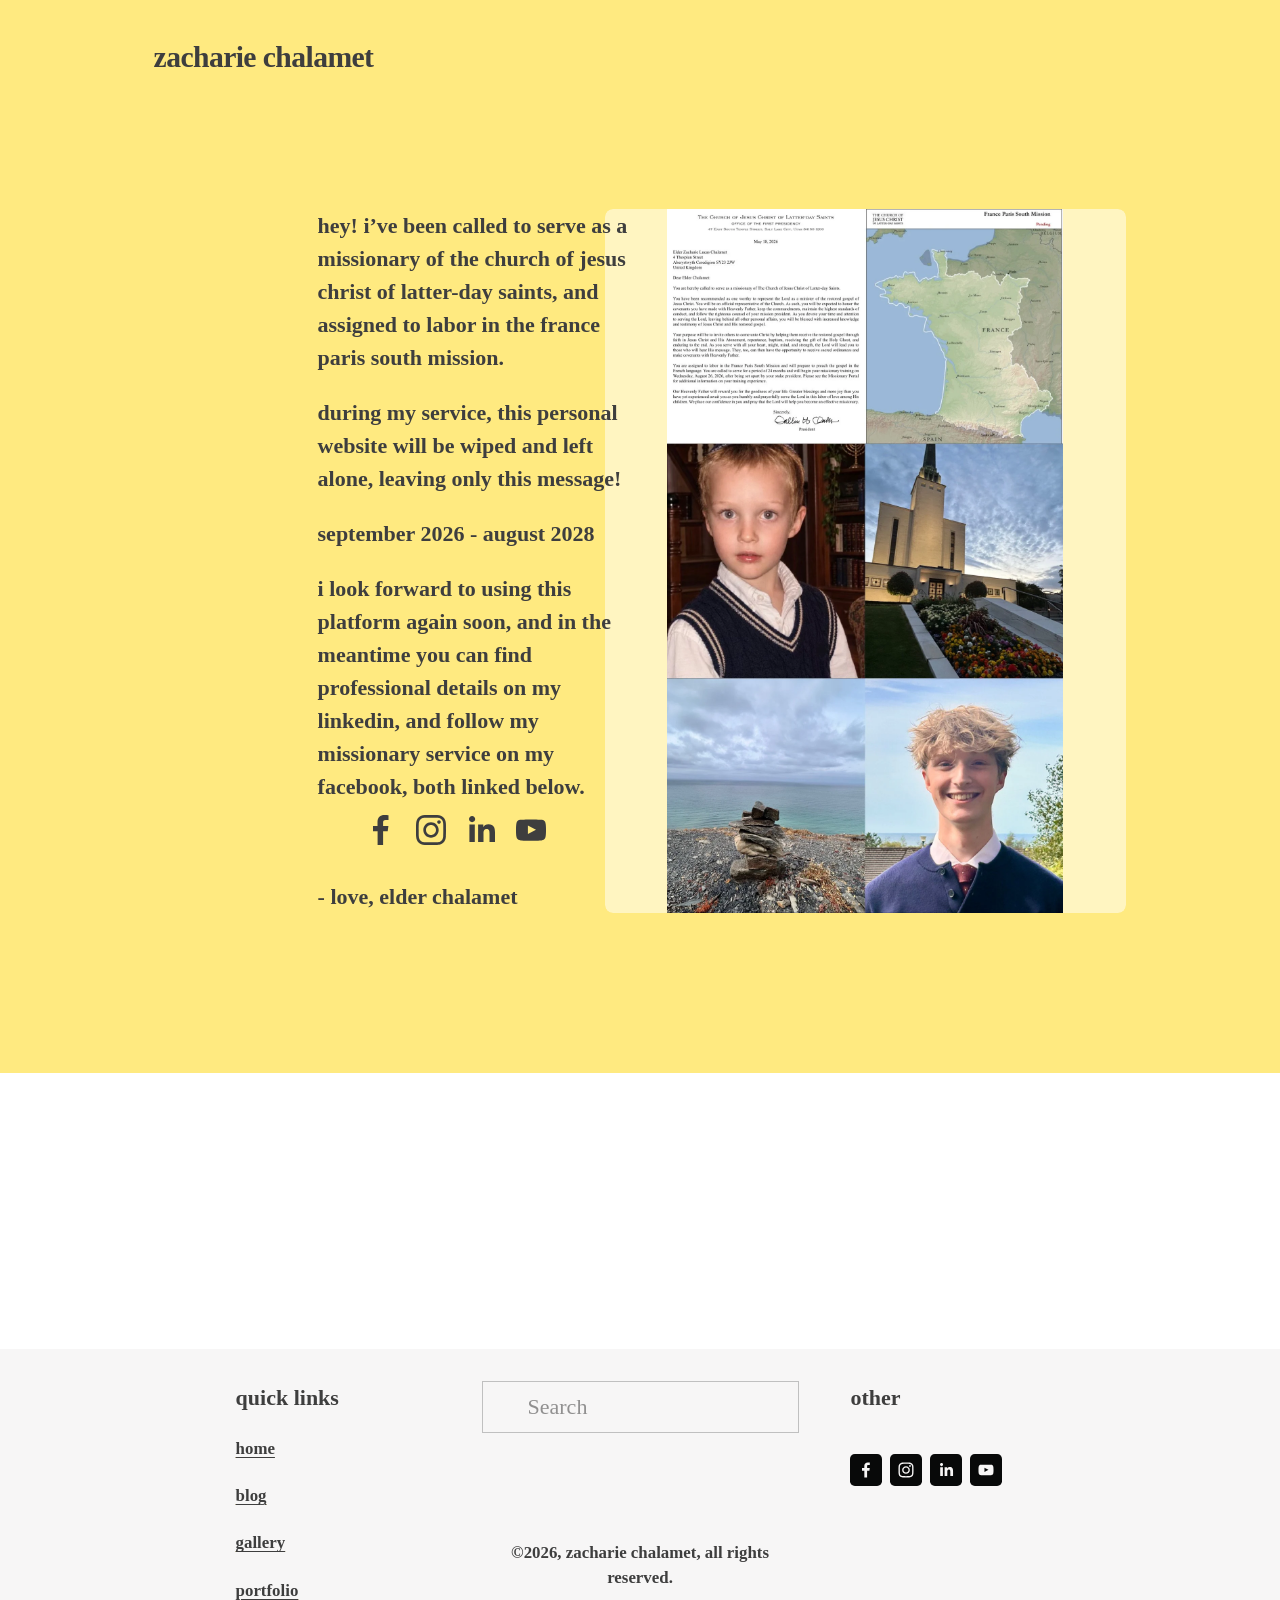
==== commit 2429e46d: "Update index.html" ====
--- a/index.html
+++ b/index.html
@@ -5,6 +5,7 @@
 	<script src="js/rerouter.js"></script>
     <meta http-equiv="X-UA-Compatible" content="IE=edge,chrome=1">
     <meta name="viewport" content="width=device-width, initial-scale=1">
+	   <link rel="icon" type="image/png" href="favicon.png">
     <!-- orb-ladybug-3e7b -->
 
 <meta charset="utf-8" />
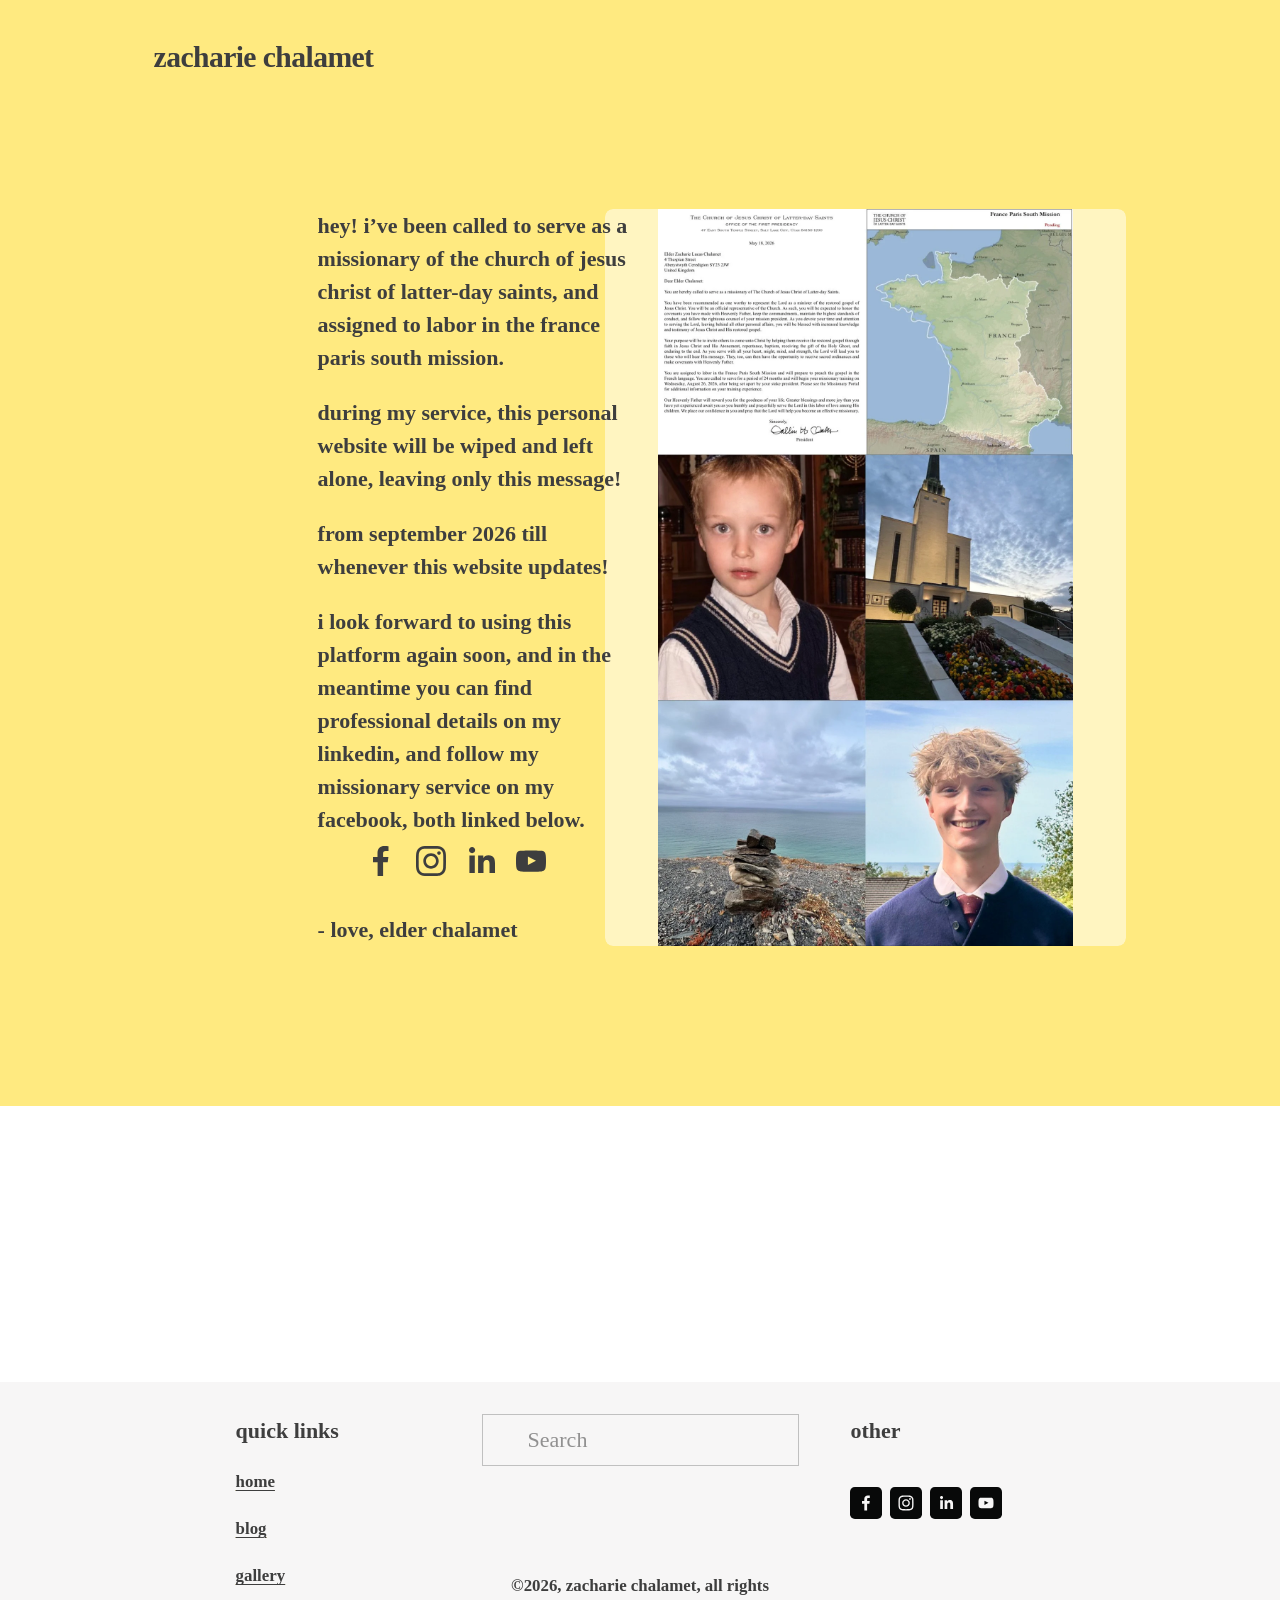
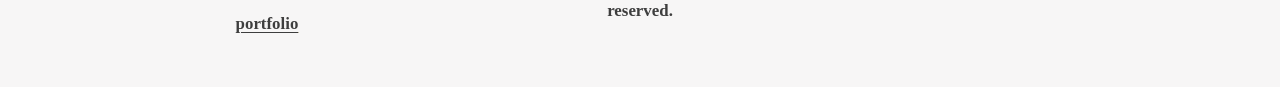
==== commit b0c93ff4: "Update index.html" ====
--- a/index.html
+++ b/index.html
@@ -1259,7 +1259,7 @@
 
 </style><div class="fluid-engine fe-6a9bc3e8f87e8e149130fd89"><div class="fe-block fe-block-yui_3_17_2_1_1788593416292_9764"><div class="sqs-block website-component-block sqs-block-website-component sqs-block-html html-block" data-block-css="[&quot;css/website.components.html.styles.css&quot;]" data-block-scripts="[&quot;js/website.components.html.visitor.js&quot;]" data-block-type="1337" data-definition-name="website.components.html" data-sqsp-block="text" data-website-component-id="yui_3_17_2_1_1788593416292_9764" id="block-yui_3_17_2_1_1788593416292_9764"><div class="sqs-block-content"><div class="sqs-text-block-container">
   
-  <div class="sqs-html-content" data-sqsp-text-block-content><p style="white-space:pre-wrap;" data-rte-preserve-empty="true">hey! I’ve been called to serve as a missionary of the church of jesus christ of latter-day saints, and assigned to labor in the france paris south mission. </p><p style="white-space:pre-wrap;" data-rte-preserve-empty="true">during my service, this personal website will be wiped and left alone, leaving only this message!</p><p style="white-space:pre-wrap;" data-rte-preserve-empty="true">september 2026 - august 2028</p><p style="white-space:pre-wrap;" data-rte-preserve-empty="true">i look forward to using this platform again soon, and in the meantime you can find professional details on my Linkedin, and follow my missionary service on my facebook, both linked below.</p><p style="white-space:pre-wrap;" data-rte-preserve-empty="true"></p><p style="white-space:pre-wrap;" data-rte-preserve-empty="true">- love, elder chalamet</p></div>
+  <div class="sqs-html-content" data-sqsp-text-block-content><p style="white-space:pre-wrap;" data-rte-preserve-empty="true">hey! I’ve been called to serve as a missionary of the church of jesus christ of latter-day saints, and assigned to labor in the france paris south mission. </p><p style="white-space:pre-wrap;" data-rte-preserve-empty="true">during my service, this personal website will be wiped and left alone, leaving only this message!</p><p style="white-space:pre-wrap;" data-rte-preserve-empty="true">from september 2026 till whenever this website updates!</p><p style="white-space:pre-wrap;" data-rte-preserve-empty="true">i look forward to using this platform again soon, and in the meantime you can find professional details on my Linkedin, and follow my missionary service on my facebook, both linked below.</p><p style="white-space:pre-wrap;" data-rte-preserve-empty="true"></p><p style="white-space:pre-wrap;" data-rte-preserve-empty="true">- love, elder chalamet</p></div>
 
 
   
